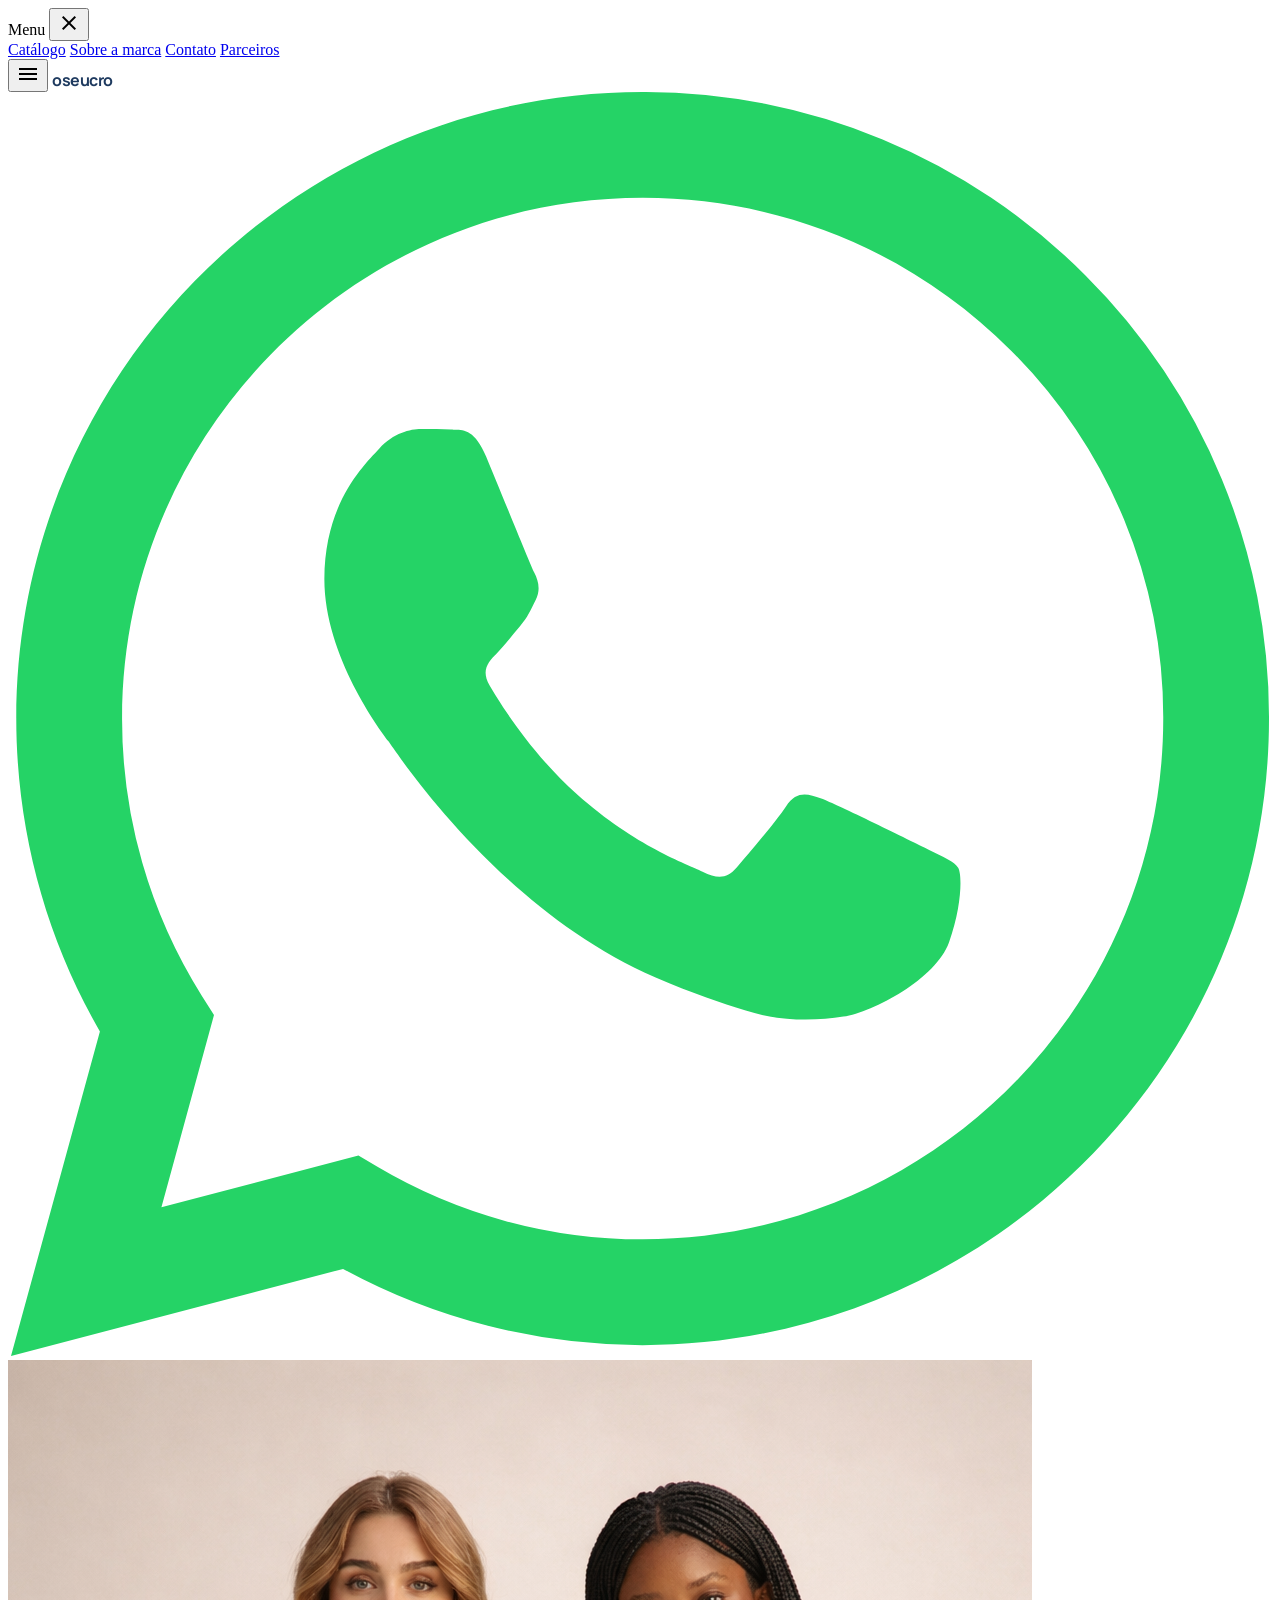
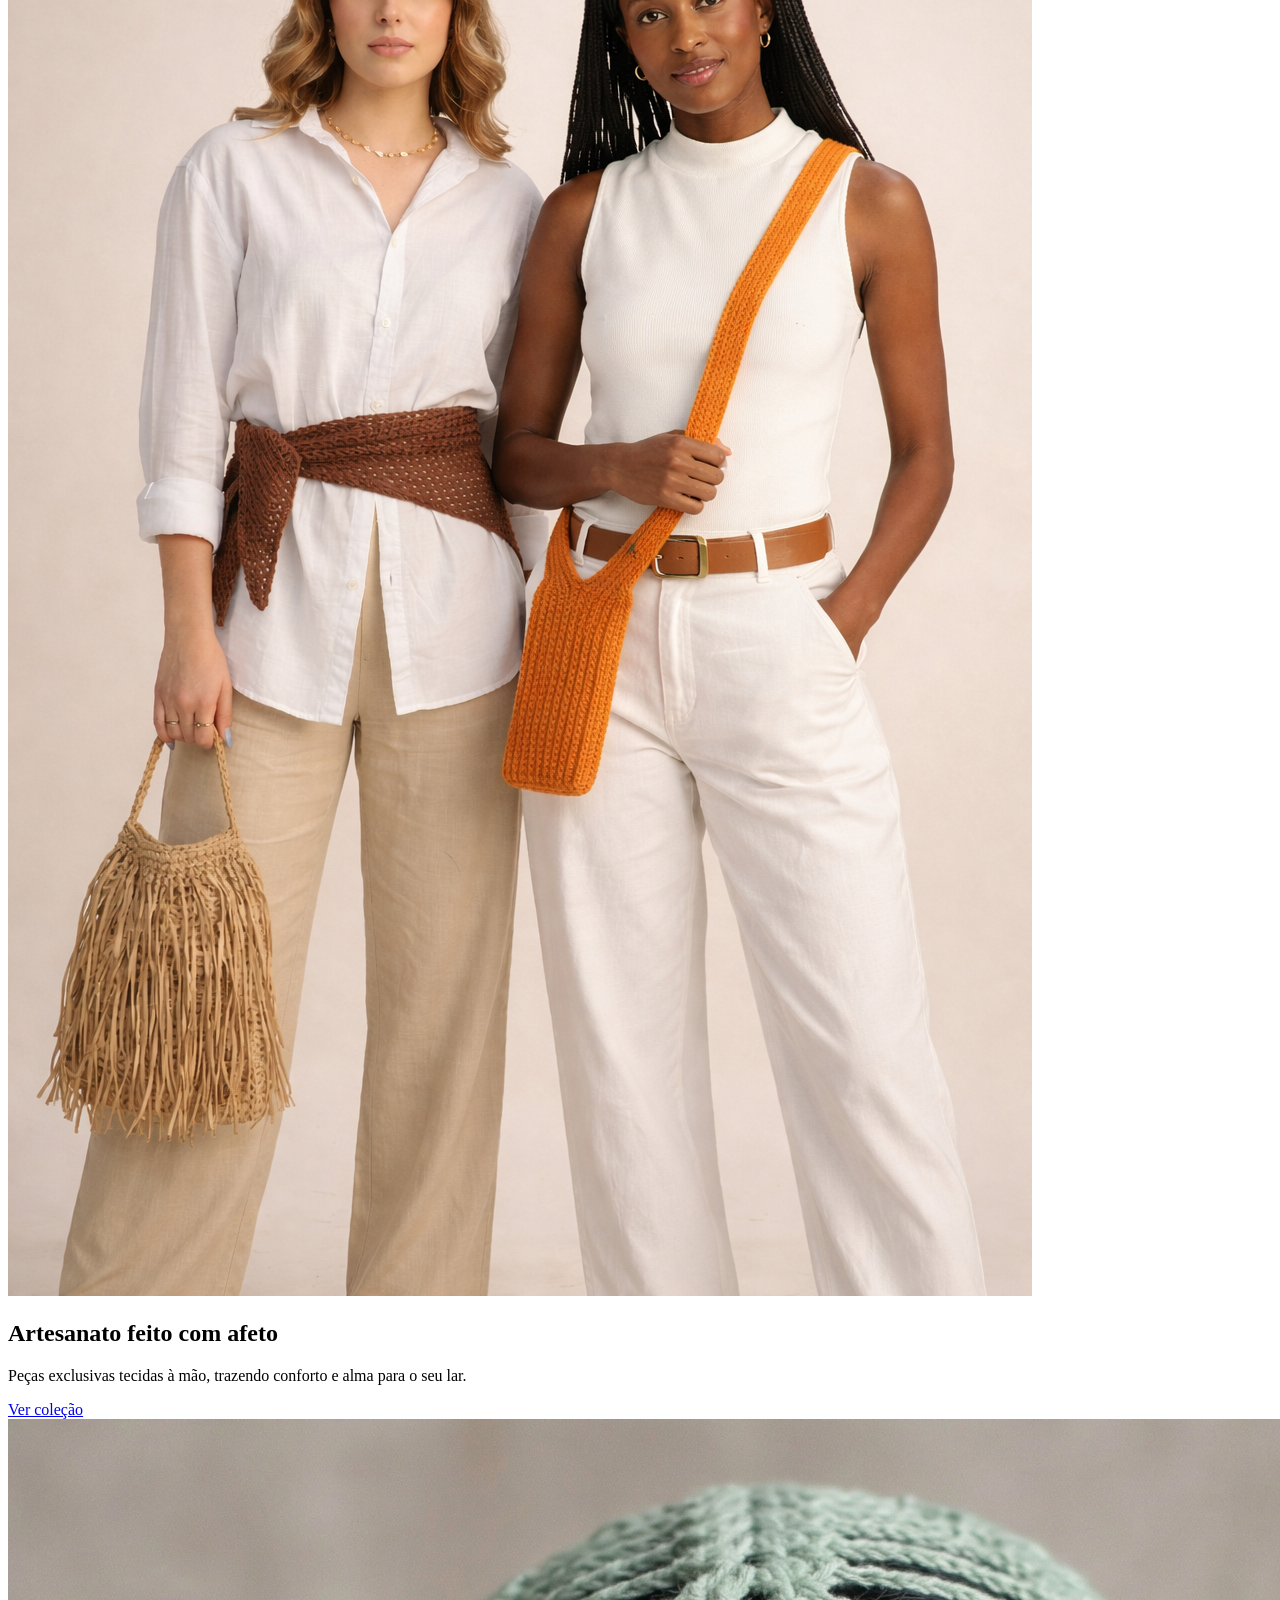
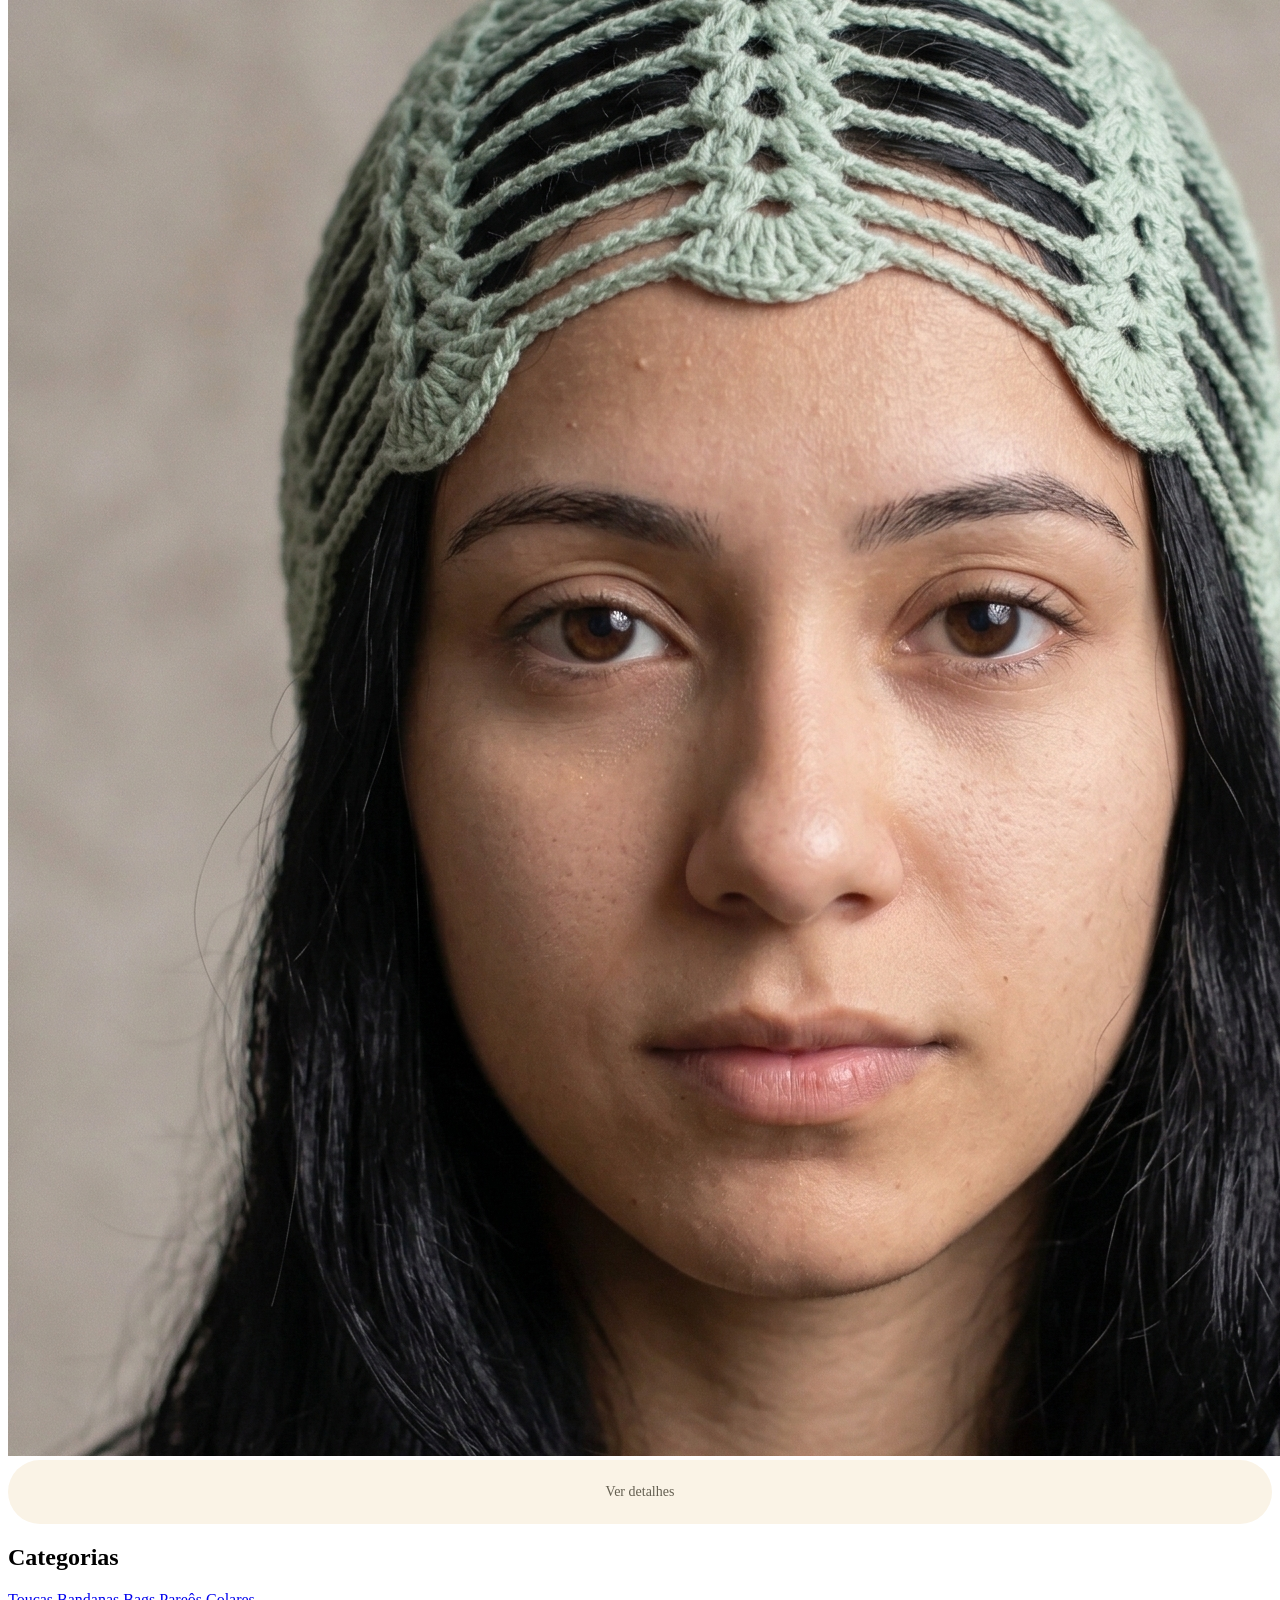
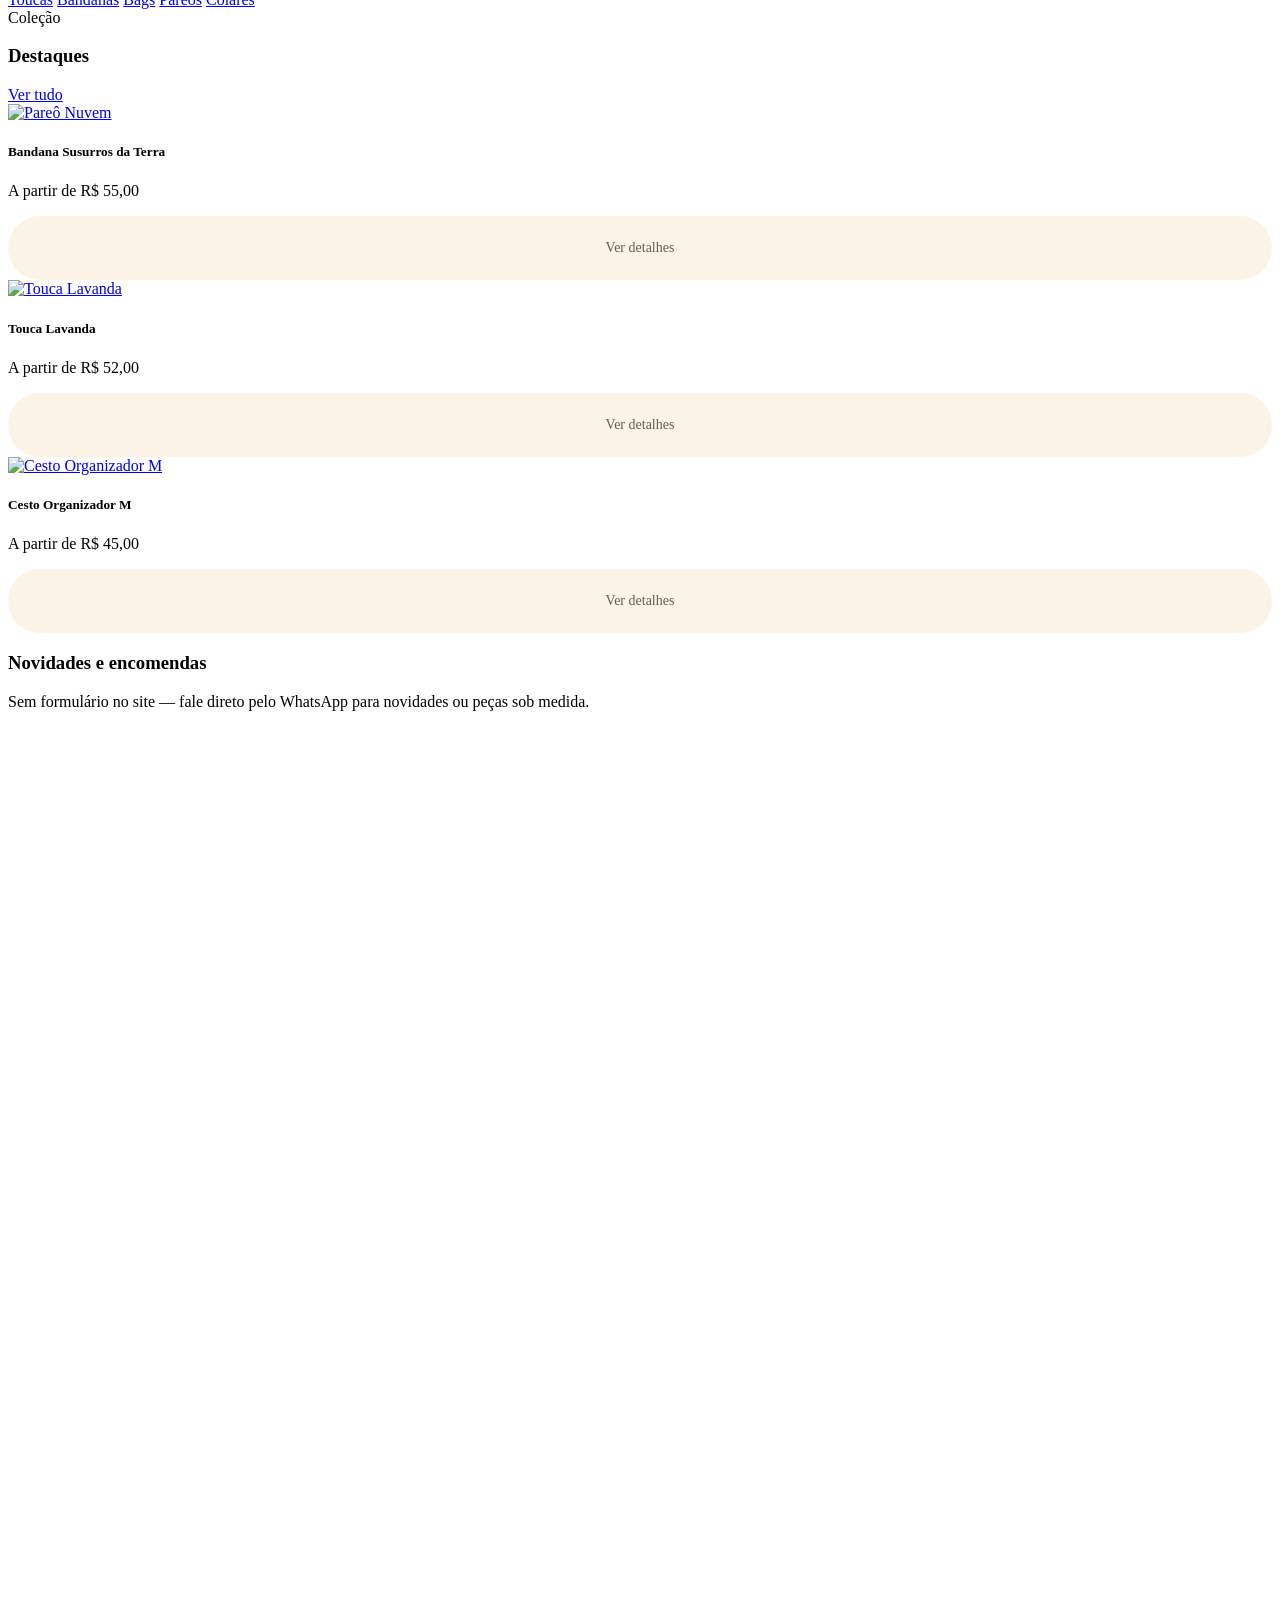
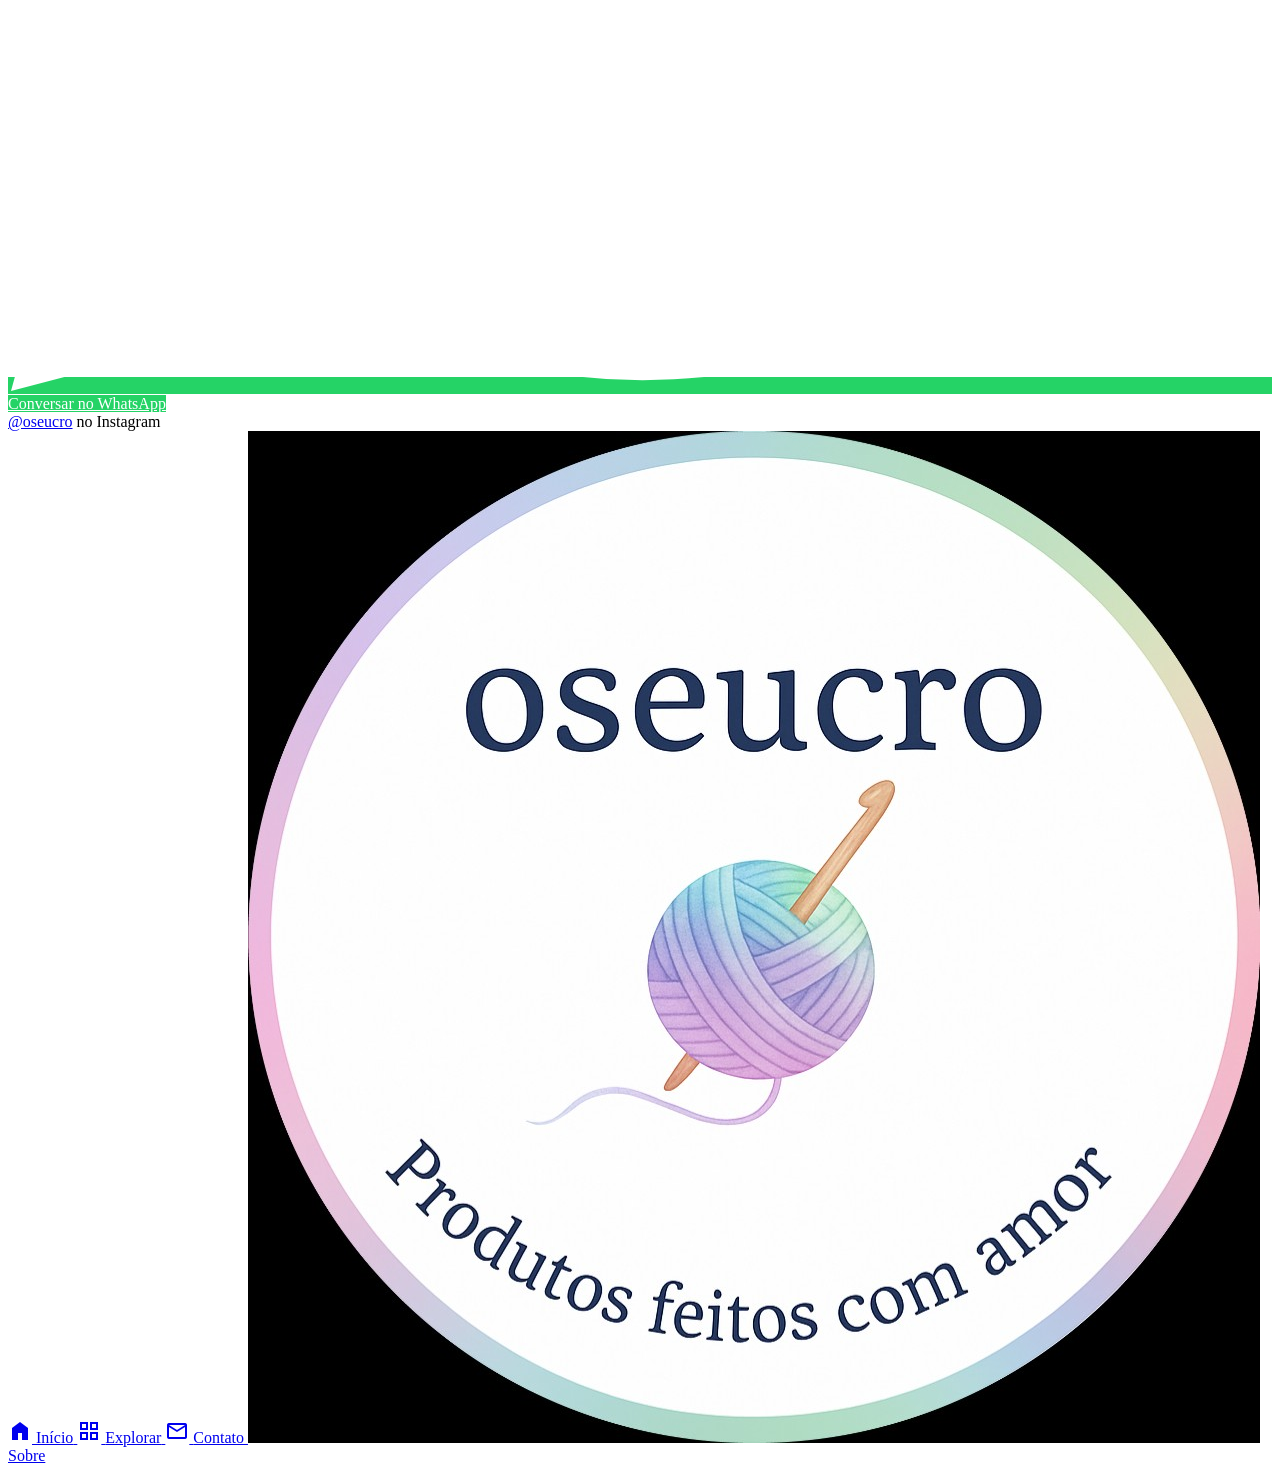
==== index.html @ 9d5439f6 "adicionando imagens ao catalogo" ====
<!DOCTYPE html>
<html class="light" lang="pt-br">
<head>
<meta charset="utf-8"/>
<meta content="width=device-width, initial-scale=1.0" name="viewport"/>
<meta name="description" content="oseucro — artesanato em crochê: toucas, bandanas, bags, pareôs e colares"/>
<link href="https://fonts.googleapis.com" rel="preconnect"/>
<link crossorigin="" href="https://fonts.gstatic.com" rel="preconnect"/>
<link href="https://fonts.googleapis.com/css2?family=Manrope:wght@400;500;700&amp;family=Newsreader:ital,opsz,wght@0,6..72,400;0,6..72,700;1,6..72,400&amp;display=swap" rel="stylesheet"/>
<link href="https://fonts.googleapis.com/css2?family=Material+Symbols+Outlined:wght,FILL@100..700,0..1&amp;display=swap" rel="stylesheet"/>
<link href="css/style.css" rel="stylesheet"/>
<script src="https://cdn.tailwindcss.com?plugins=forms,container-queries"></script>
<script id="tailwind-config">
      tailwind.config = {
        darkMode: "class",
        theme: {
          extend: {
            colors: {
              "primary": "#745090",
              "primary-container": "#e1b6ff",
              "on-primary-container": "#53306e",
              "secondary": "#386859",
              "on-surface-variant": "#645f51",
              "outline-variant": "#b9b1a2",
              "surface-container-low": "#faf3e6",
              "surface-container-high": "#efe7d8",
              "surface-container-highest": "#eae2d1",
              "on-primary": "#fff6fe",
              "background": "#fff8f0",
              "on-surface": "#363227"
            },
            fontFamily: {
              "headline": ["Newsreader"],
              "body": ["Manrope"],
              "label": ["Manrope"]
            },
            borderRadius: {"DEFAULT": "1rem", "lg": "2rem", "xl": "3rem", "full": "9999px"},
          },
        },
      }
    </script>
<style>
      .material-symbols-outlined { font-variation-settings: 'FILL' 0, 'wght' 400, 'GRAD' 0, 'opsz' 24; }
      .watercolor-blob { filter: blur(40px); opacity: 0.4; }
    </style>
<style> body { min-height: max(884px, 100dvh); } </style>
</head>
<body class="bg-background text-on-surface font-body selection:bg-primary-container selection:text-on-primary-container min-h-screen pb-32">
<!-- Menu lateral -->
<div id="nav-drawer-backdrop" class="fixed inset-0 z-[60] bg-black/40 opacity-0 pointer-events-none" aria-hidden="true" role="presentation"></div>
<aside id="nav-drawer-panel" class="fixed top-0 right-0 z-[70] h-full w-[min(100%,20rem)] bg-[#FDF6EC] shadow-2xl translate-x-full flex flex-col pt-[env(safe-area-inset-top,0px)]" aria-label="Menu de acesso rápido">
<div class="flex justify-between items-center px-5 py-4 border-b border-outline-variant/20">
<span class="font-serif italic text-[#B28ACF] text-xl">Menu</span>
<button type="button" id="nav-drawer-close" class="p-2 rounded-full hover:bg-black/5 text-on-surface" aria-label="Fechar menu">
<span class="material-symbols-outlined">close</span>
</button>
</div>
<nav class="flex flex-col p-4 gap-1 font-body text-lg" aria-label="Acesso rápido">
<a href="catalogo.html" class="py-3 px-4 rounded-xl hover:bg-primary-container/20 text-on-surface">Catálogo</a>
<a href="sobre.html" class="py-3 px-4 rounded-xl hover:bg-primary-container/20 text-on-surface">Sobre a marca</a>
<a href="contato.html" class="py-3 px-4 rounded-xl hover:bg-primary-container/20 text-on-surface">Contato</a>
<a href="parceiros.html" class="py-3 px-4 rounded-xl hover:bg-primary-container/20 text-on-surface">Parceiros</a>
</nav>
</aside>

<header class="fixed top-0 w-full z-50 bg-[#FDF6EC]/80 dark:bg-[#2B2F4A]/80 backdrop-blur-md shadow-sm">
<div class="relative flex items-center justify-center min-h-[3.5rem] px-6 py-3 w-full">
<button type="button" id="menu-drawer-btn" class="absolute left-6 top-1/2 -translate-y-1/2 flex items-center text-[#B28ACF] dark:text-[#E8A8C9] hover:opacity-80 p-1" aria-label="Abrir menu de acesso rápido" aria-expanded="false" aria-controls="nav-drawer-panel">
<span class="material-symbols-outlined text-3xl">menu</span>
</button>
<a href="index.html" class="brand-oseucro text-2xl">oseucro</a>
<a data-whatsapp-icon href="https://wa.me/5531984315417" class="absolute right-6 top-1/2 -translate-y-1/2 flex items-center justify-center hover:opacity-90 transition-opacity" aria-label="WhatsApp">
<svg class="w-8 h-8 shrink-0" viewBox="0 0 24 24" aria-hidden="true"><path fill="#25D366" d="M17.472 14.382c-.297-.149-1.758-.867-2.03-.967-.273-.099-.471-.148-.67.15-.197.297-.767.966-.94 1.164-.173.199-.347.223-.644.075-.297-.15-1.255-.463-2.39-1.475-.883-.788-1.48-1.761-1.653-2.059-.173-.297-.018-.458.13-.606.134-.133.298-.347.446-.52.149-.174.198-.298.298-.497.099-.198.05-.371-.025-.52-.075-.149-.669-1.612-.916-2.207-.242-.579-.487-.5-.669-.51-.173-.008-.371-.01-.57-.01-.198 0-.52.074-.792.372-.272.297-1.04 1.016-1.04 2.479 0 1.462 1.065 2.875 1.213 3.074.149.198 2.096 3.2 5.077 4.487.709.306 1.262.489 1.694.625.712.227 1.36.195 1.871.118.571-.085 1.758-.719 2.006-1.413.248-.694.248-1.289.173-1.413-.074-.124-.272-.198-.57-.347m-5.421 7.403h-.004a9.87 9.87 0 01-5.031-1.378l-.361-.214-3.741.982.998-3.648-.235-.374a9.86 9.86 0 01-1.51-5.26c.001-5.45 4.436-9.884 9.888-9.884 2.64 0 5.122 1.03 6.988 2.898a9.825 9.825 0 012.893 6.994c-.003 5.45-4.435 9.884-9.885 9.884m8.413-18.297A11.815 11.815 0 0012.05 0C5.495 0 .16 5.335.157 11.892c0 2.096.547 4.142 1.588 5.945L.057 24l6.305-1.654a11.882 11.882 0 005.683 1.448h.005c6.554 0 11.89-5.335 11.893-11.893a11.821 11.821 0 00-3.48-8.413Z"/></svg>
</a>
</div>
</header>

<main class="pt-20">
<section class="w-full mb-8 flex justify-center bg-surface-container-highest/50">
<img alt="Modelos com peças em crochê oseucro — banadana e bag" class="block w-full max-w-[min(100%,85vh)] h-auto max-h-[85vh] object-contain object-center mx-auto shadow-lg" src="assets/img/banner-02.png"/>
</section>

<section class="px-6 py-12 relative overflow-hidden">
<div class="absolute -top-10 -right-10 w-64 h-64 bg-primary-container/30 rounded-full watercolor-blob"></div>
<div class="relative z-10 grid grid-cols-1 md:grid-cols-12 gap-8 items-center">
<div class="md:col-span-7">
<h2 class="font-headline text-5xl md:text-7xl text-on-surface leading-tight tracking-tight mb-6">
Artesanato feito com <span class="italic text-primary">afeto</span>
</h2>
<p class="text-on-surface-variant text-lg max-w-md mb-8 leading-relaxed">
Peças exclusivas tecidas à mão, trazendo conforto e alma para o seu lar.
</p>
<a href="catalogo.html" class="inline-block bg-gradient-to-r from-primary to-primary-container text-on-primary-container px-8 py-4 rounded-full font-bold shadow-lg shadow-primary/20 hover:scale-105 transition-transform">
Ver coleção
</a>
</div>
<div class="md:col-span-5 relative flex justify-center flex-col items-center">
<div class="relative w-72 h-72 md:w-96 md:h-96 rounded-full overflow-hidden border-8 border-surface shadow-2xl z-10">
<img alt="Detalhe em crochê" class="w-full h-full object-cover" src="assets\img\touca-verde.png"/>
</div>
<a href="detalhes.html?id=touca-verde&amp;origem=index" class="mt-6 btn-destaque-catalogo text-sm font-bold px-6 py-3">Ver detalhes</a>
<div class="absolute inset-0 translate-x-4 translate-y-4 w-72 h-72 md:w-96 md:h-96 rounded-full bg-gradient-to-tr from-secondary-container to-primary-container/40 -z-10 blur-xl"></div>
</div>
</div>
</section>

<section class="px-6 py-6">
<h2 class="sr-only">Categorias</h2>
<div class="flex gap-3 overflow-x-auto pb-4 no-scrollbar">
<a href="catalogo.html?categoria=toucas" class="flex-shrink-0 px-6 py-3 rounded-full font-label text-sm whitespace-nowrap transition-colors bg-surface-container-low text-on-surface-variant hover:bg-primary hover:text-on-primary hover:shadow-sm active:bg-primary active:text-on-primary">Toucas</a>
<a href="catalogo.html?categoria=bandanas" class="flex-shrink-0 px-6 py-3 rounded-full font-label text-sm whitespace-nowrap transition-colors bg-surface-container-low text-on-surface-variant hover:bg-primary hover:text-on-primary hover:shadow-sm active:bg-primary active:text-on-primary">Bandanas</a>
<a href="catalogo.html?categoria=bags" class="flex-shrink-0 px-6 py-3 rounded-full font-label text-sm whitespace-nowrap transition-colors bg-surface-container-low text-on-surface-variant hover:bg-primary hover:text-on-primary hover:shadow-sm active:bg-primary active:text-on-primary">Bags</a>
<a href="catalogo.html?categoria=pareos" class="flex-shrink-0 px-6 py-3 rounded-full font-label text-sm whitespace-nowrap transition-colors bg-surface-container-low text-on-surface-variant hover:bg-primary hover:text-on-primary hover:shadow-sm active:bg-primary active:text-on-primary">Pareôs</a>
<a href="catalogo.html?categoria=colares" class="flex-shrink-0 px-6 py-3 rounded-full font-label text-sm whitespace-nowrap transition-colors bg-surface-container-low text-on-surface-variant hover:bg-primary hover:text-on-primary hover:shadow-sm active:bg-primary active:text-on-primary">Colares</a>
</div>
</section>

<section class="px-6 py-12">
<div class="flex justify-between items-end mb-10">
<div>
<span class="text-[#1e3a5f] font-bold tracking-widest uppercase text-xs">Coleção</span>
<h3 class="font-headline text-4xl text-on-surface mt-2">Destaques</h3>
</div>
<a class="text-[#1e3a5f] underline underline-offset-8 font-bold text-sm hover:opacity-80" href="catalogo.html">Ver tudo</a>
</div>
<div class="grid grid-cols-2 gap-6">
<div class="col-span-2 md:col-span-1 bg-surface-container-low rounded-lg p-6 relative group overflow-hidden">
<div class="absolute top-0 right-0 w-32 h-32 bg-secondary-container/20 rounded-full watercolor-blob -mr-10 -mt-10"></div>
<div class="relative z-10">
<a href="detalhes.html?id=banner-01&amp;origem=index" class="block rounded-full overflow-hidden w-48 h-48 mx-auto mb-6 shadow-xl group-hover:scale-105 transition-transform duration-500">
<img alt="Pareô Nuvem" class="w-full h-full object-cover" src="https://lh3.googleusercontent.com/aida-public/[base64]"/>
</a>
<h5 class="font-headline text-2xl text-center text-on-surface">Bandana Susurros da Terra</h5>
<p class="text-primary text-center font-bold mt-2">A partir de R$ 55,00</p>
<a href="detalhes.html?id=banner-01&amp;origem=index" class="mt-4 w-full justify-center btn-destaque-catalogo py-3 font-bold">Ver detalhes</a>
</div>
</div>
<div class="col-span-2 md:col-span-1 bg-surface-container-low rounded-lg p-6 relative group overflow-hidden">
<div class="absolute top-0 right-0 w-32 h-32 bg-secondary-container/20 rounded-full watercolor-blob -mr-10 -mt-10"></div>
<div class="relative z-10">
<a href="detalhes.html?id=touca-lavanda&amp;origem=index" class="block rounded-full overflow-hidden w-48 h-48 mx-auto mb-6 shadow-xl group-hover:scale-105 transition-transform duration-500">
<img alt="Touca Lavanda" class="w-full h-full object-cover" src="https://lh3.googleusercontent.com/aida-public/[base64]"/>
</a>
<h5 class="font-headline text-2xl text-center text-on-surface">Touca Lavanda</h5>
<p class="text-primary text-center font-bold mt-2">A partir de R$ 52,00</p>
<a href="detalhes.html?id=touca-lavanda&amp;origem=index" class="mt-4 w-full justify-center btn-destaque-catalogo py-3 font-bold">Ver detalhes</a>
</div>
</div>
<div class="col-span-2 md:col-span-1 bg-surface-container-low rounded-lg p-6 relative group overflow-hidden">
<div class="absolute top-0 right-0 w-32 h-32 bg-secondary-container/20 rounded-full watercolor-blob -mr-10 -mt-10"></div>
<div class="relative z-10">
<a href="detalhes.html?id=bag-cesto-m&amp;origem=index" class="block rounded-full overflow-hidden w-48 h-48 mx-auto mb-6 shadow-xl group-hover:scale-105 transition-transform duration-500">
<img alt="Cesto Organizador M" class="w-full h-full object-cover" src="https://lh3.googleusercontent.com/aida-public/[base64]"/>
</a>
<h5 class="font-headline text-2xl text-center text-on-surface">Cesto Organizador M</h5>
<p class="text-primary text-center font-bold mt-2">A partir de R$ 45,00</p>
<a href="detalhes.html?id=bag-cesto-m&amp;origem=index" class="mt-4 w-full justify-center btn-destaque-catalogo py-3 font-bold">Ver detalhes</a>
</div>
</div>
</div>
</section>

<section class="mx-6 my-12 bg-primary-container/20 rounded-xl p-8 text-center relative overflow-hidden">
<div class="absolute -bottom-10 -left-10 w-48 h-48 bg-secondary-container/30 rounded-full watercolor-blob"></div>
<h3 class="font-headline text-3xl text-on-primary-container mb-4">Novidades e encomendas</h3>
<p class="text-on-primary-container/80 mb-6 max-w-md mx-auto">Sem formulário no site — fale direto pelo WhatsApp para novidades ou peças sob medida.</p>
<a href="https://wa.me/5531984315417?text=Ol%C3%A1%21%20Gostaria%20de%20saber%20mais%20sobre%20o%20oseucro." class="btn-whatsapp-solid inline-flex items-center justify-center gap-2 rounded-full px-8 py-3 font-bold shadow-md">
<svg class="w-6 h-6 shrink-0" viewBox="0 0 24 24" aria-hidden="true"><path fill="currentColor" d="M17.472 14.382c-.297-.149-1.758-.867-2.03-.967-.273-.099-.471-.148-.67.15-.197.297-.767.966-.94 1.164-.173.199-.347.223-.644.075-.297-.15-1.255-.463-2.39-1.475-.883-.788-1.48-1.761-1.653-2.059-.173-.297-.018-.458.13-.606.134-.133.298-.347.446-.52.149-.174.198-.298.298-.497.099-.198.05-.371-.025-.52-.075-.149-.669-1.612-.916-2.207-.242-.579-.487-.5-.669-.51-.173-.008-.371-.01-.57-.01-.198 0-.52.074-.792.372-.272.297-1.04 1.016-1.04 2.479 0 1.462 1.065 2.875 1.213 3.074.149.198 2.096 3.2 5.077 4.487.709.306 1.262.489 1.694.625.712.227 1.36.195 1.871.118.571-.085 1.758-.719 2.006-1.413.248-.694.248-1.289.173-1.413-.074-.124-.272-.198-.57-.347m-5.421 7.403h-.004a9.87 9.87 0 01-5.031-1.378l-.361-.214-3.741.982.998-3.648-.235-.374a9.86 9.86 0 01-1.51-5.26c.001-5.45 4.436-9.884 9.888-9.884 2.64 0 5.122 1.03 6.988 2.898a9.825 9.825 0 012.893 6.994c-.003 5.45-4.435 9.884-9.885 9.884m8.413-18.297A11.815 11.815 0 0012.05 0C5.495 0 .16 5.335.157 11.892c0 2.096.547 4.142 1.588 5.945L.057 24l6.305-1.654a11.882 11.882 0 005.683 1.448h.005c6.554 0 11.89-5.335 11.893-11.893a11.821 11.821 0 00-3.48-8.413Z"/></svg>
Conversar no WhatsApp
</a>
</section>

<footer class="px-6 pb-8 text-center text-on-surface-variant text-sm">
<a href="https://instagram.com/oseucro" target="_blank" rel="noopener noreferrer" class="text-primary font-semibold hover:underline">@oseucro</a> no Instagram
</footer>
</main>

<nav class="fixed bottom-0 left-0 w-full z-50 flex justify-around items-center px-4 pb-6 pt-3 bg-[#FDF6EC]/90 dark:bg-[#2B2F4A]/90 backdrop-blur-lg rounded-t-[2.5rem] shadow-[0_-4px_20px_rgba(54,50,39,0.08)]">
<a class="flex flex-col items-center justify-center bg-[#B28ACF]/10 text-[#B28ACF] rounded-full px-5 py-2 transition-all" href="index.html">
<span class="material-symbols-outlined" style="font-variation-settings: 'FILL' 1;">home</span>
<span class="font-sans text-[10px] uppercase tracking-widest mt-1">Início</span>
</a>
<a class="flex flex-col items-center justify-center text-[#2B2F4A]/60 dark:text-[#FDF6EC]/60 hover:text-[#B28ACF] transition-all" href="catalogo.html">
<span class="material-symbols-outlined">grid_view</span>
<span class="font-sans text-[10px] uppercase tracking-widest mt-1">Explorar</span>
</a>
<a class="flex flex-col items-center justify-center text-[#2B2F4A]/60 dark:text-[#FDF6EC]/60 hover:text-[#B28ACF] transition-all" href="contato.html">
<span class="material-symbols-outlined">mail</span>
<span class="font-sans text-[10px] uppercase tracking-widest mt-1">Contato</span>
</a>
<a class="flex flex-col items-center justify-center text-[#2B2F4A]/60 dark:text-[#FDF6EC]/60 hover:text-[#B28ACF] transition-all" href="sobre.html" title="Sobre a marca">
<img src="assets/img/logo-oseucro.png" alt="Sobre a marca" class="w-9 h-9 rounded-full object-cover border border-outline-variant/20 shadow-sm"/>
<span class="font-sans text-[10px] uppercase tracking-widest mt-1">Sobre</span>
</a>
</nav>
<script src="js/script.js"></script>
</body>
</html>
---- css/style.css ----
/* Nome da marca — alinhado à tipografia da logo (sans, azul marinho) */
.brand-oseucro {
  font-family: "Manrope", ui-sans-serif, system-ui, sans-serif;
  font-weight: 700;
  color: #1e3a5f;
  letter-spacing: -0.03em;
  font-style: normal;
  text-decoration: none;
  text-transform: lowercase;
}
.brand-oseucro:hover {
  opacity: 0.85;
}

/* WhatsApp marca: verde #25D366; degradê com teal #128C7E */
.btn-whatsapp-solid {
  background-color: #25d366;
  color: #fff;
}
.btn-whatsapp-solid:hover {
  background-color: #20bd5a;
}
.btn-whatsapp-gradient {
  background: linear-gradient(90deg, #25d366 0%, #128c7e 100%);
  color: #fff;
}
.btn-whatsapp-gradient:hover {
  filter: brightness(1.05);
}

/* Drawer menu (index) */
#nav-drawer-backdrop {
  transition: opacity 0.2s ease;
}
#nav-drawer-panel {
  transition: transform 0.25s ease;
}
#nav-drawer-backdrop.is-open {
  opacity: 1 !important;
  pointer-events: auto !important;
}
#nav-drawer-panel.is-open {
  transform: translateX(0) !important;
}

/* Botões de destaque / COLEÇÃO — alinhado ao catálogo (pill lilás, texto branco no hover) */
.btn-destaque-catalogo {
  display: flex;
  align-items: center;
  justify-content: center;
  border-radius: 9999px;
  padding: 0.625rem 1.25rem;
  min-height: 2.75rem;
  font-size: 0.875rem;
  font-weight: 500;
  background-color: #faf3e6;
  color: #645f51;
  transition: background-color 0.2s ease, color 0.2s ease;
  text-decoration: none;
}
.btn-destaque-catalogo:hover {
  background-color: #745090;
  color: #fff6fe;
}

/* Carrossel (detalhes do produto) */
.oseucro-carousel {
  position: relative;
  touch-action: pan-y;
}
.oseucro-carousel__viewport {
  overflow: hidden;
  width: 100%;
  height: 100%;
}
.oseucro-carousel__track {
  display: flex;
  width: 100%;
  height: 100%;
  transform: translateX(0%);
  transition: transform 260ms ease;
}
.oseucro-carousel__slide {
  flex: 0 0 100%;
  width: 100%;
  height: 100%;
}
.oseucro-carousel__slide img {
  width: 100%;
  height: 100%;
  object-fit: cover;
  display: block;
}
.oseucro-carousel__btn {
  position: absolute;
  top: 50%;
  transform: translateY(-50%);
  width: 2.5rem;
  height: 2.5rem;
  border-radius: 9999px;
  background: rgba(255, 248, 240, 0.75);
  border: 1px solid rgba(185, 177, 162, 0.35);
  box-shadow: 0 10px 30px rgba(54, 50, 39, 0.14);
  color: #1e3a5f;
  display: inline-flex;
  align-items: center;
  justify-content: center;
  transition: opacity 0.15s ease, transform 0.15s ease;
}
.oseucro-carousel__btn:hover {
  opacity: 0.9;
}
.oseucro-carousel__btn:active {
  transform: translateY(-50%) scale(0.96);
}
.oseucro-carousel__btn[disabled] {
  opacity: 0.35;
  pointer-events: none;
}
.oseucro-carousel__btn--prev {
  left: 0.6rem;
}
.oseucro-carousel__btn--next {
  right: 0.6rem;
}
.oseucro-carousel__dots {
  position: absolute;
  left: 50%;
  bottom: 0.8rem;
  transform: translateX(-50%);
  display: flex;
  gap: 0.4rem;
  padding: 0.35rem 0.5rem;
  border-radius: 9999px;
  background: rgba(255, 248, 240, 0.6);
  border: 1px solid rgba(185, 177, 162, 0.25);
  backdrop-filter: blur(10px);
}
.oseucro-carousel__dot {
  width: 0.55rem;
  height: 0.55rem;
  border-radius: 9999px;
  background: rgba(30, 58, 95, 0.35);
  border: none;
  padding: 0;
}
.oseucro-carousel__dot.is-active {
  background: rgba(30, 58, 95, 0.9);
}
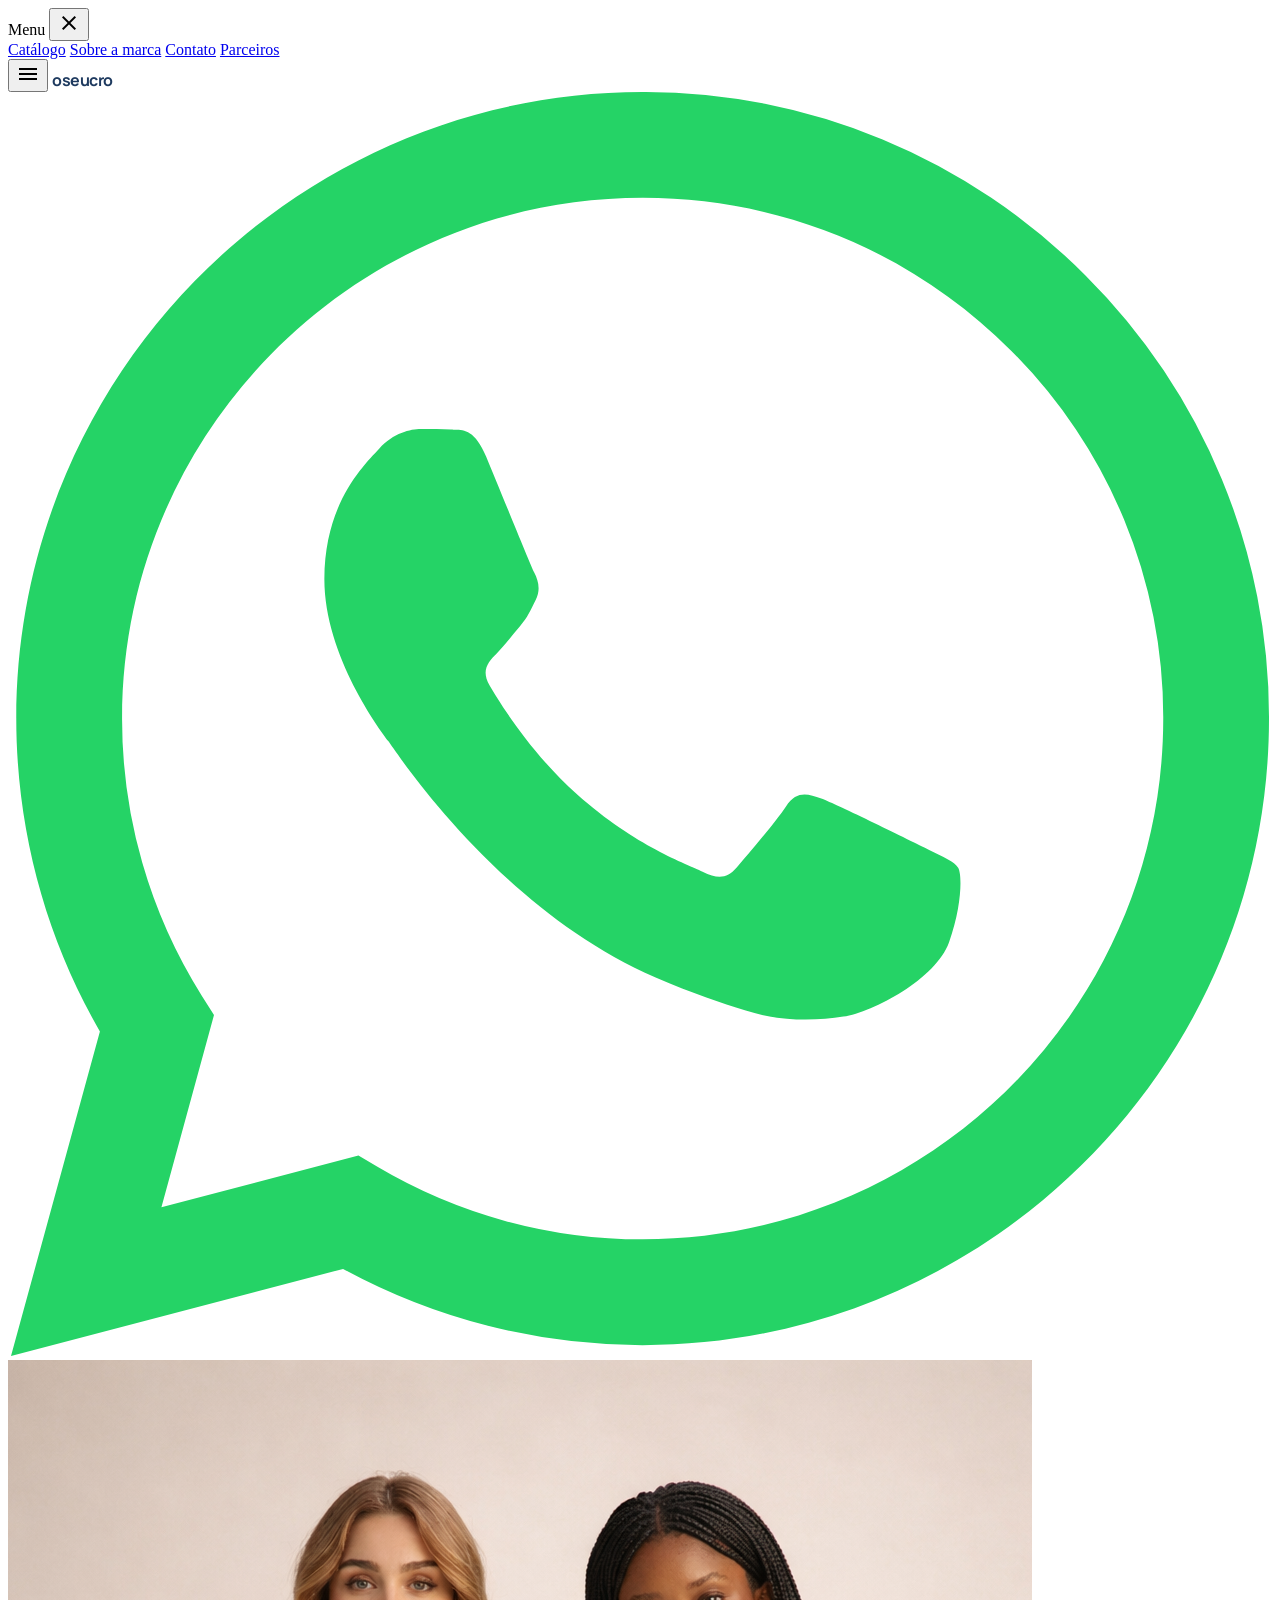
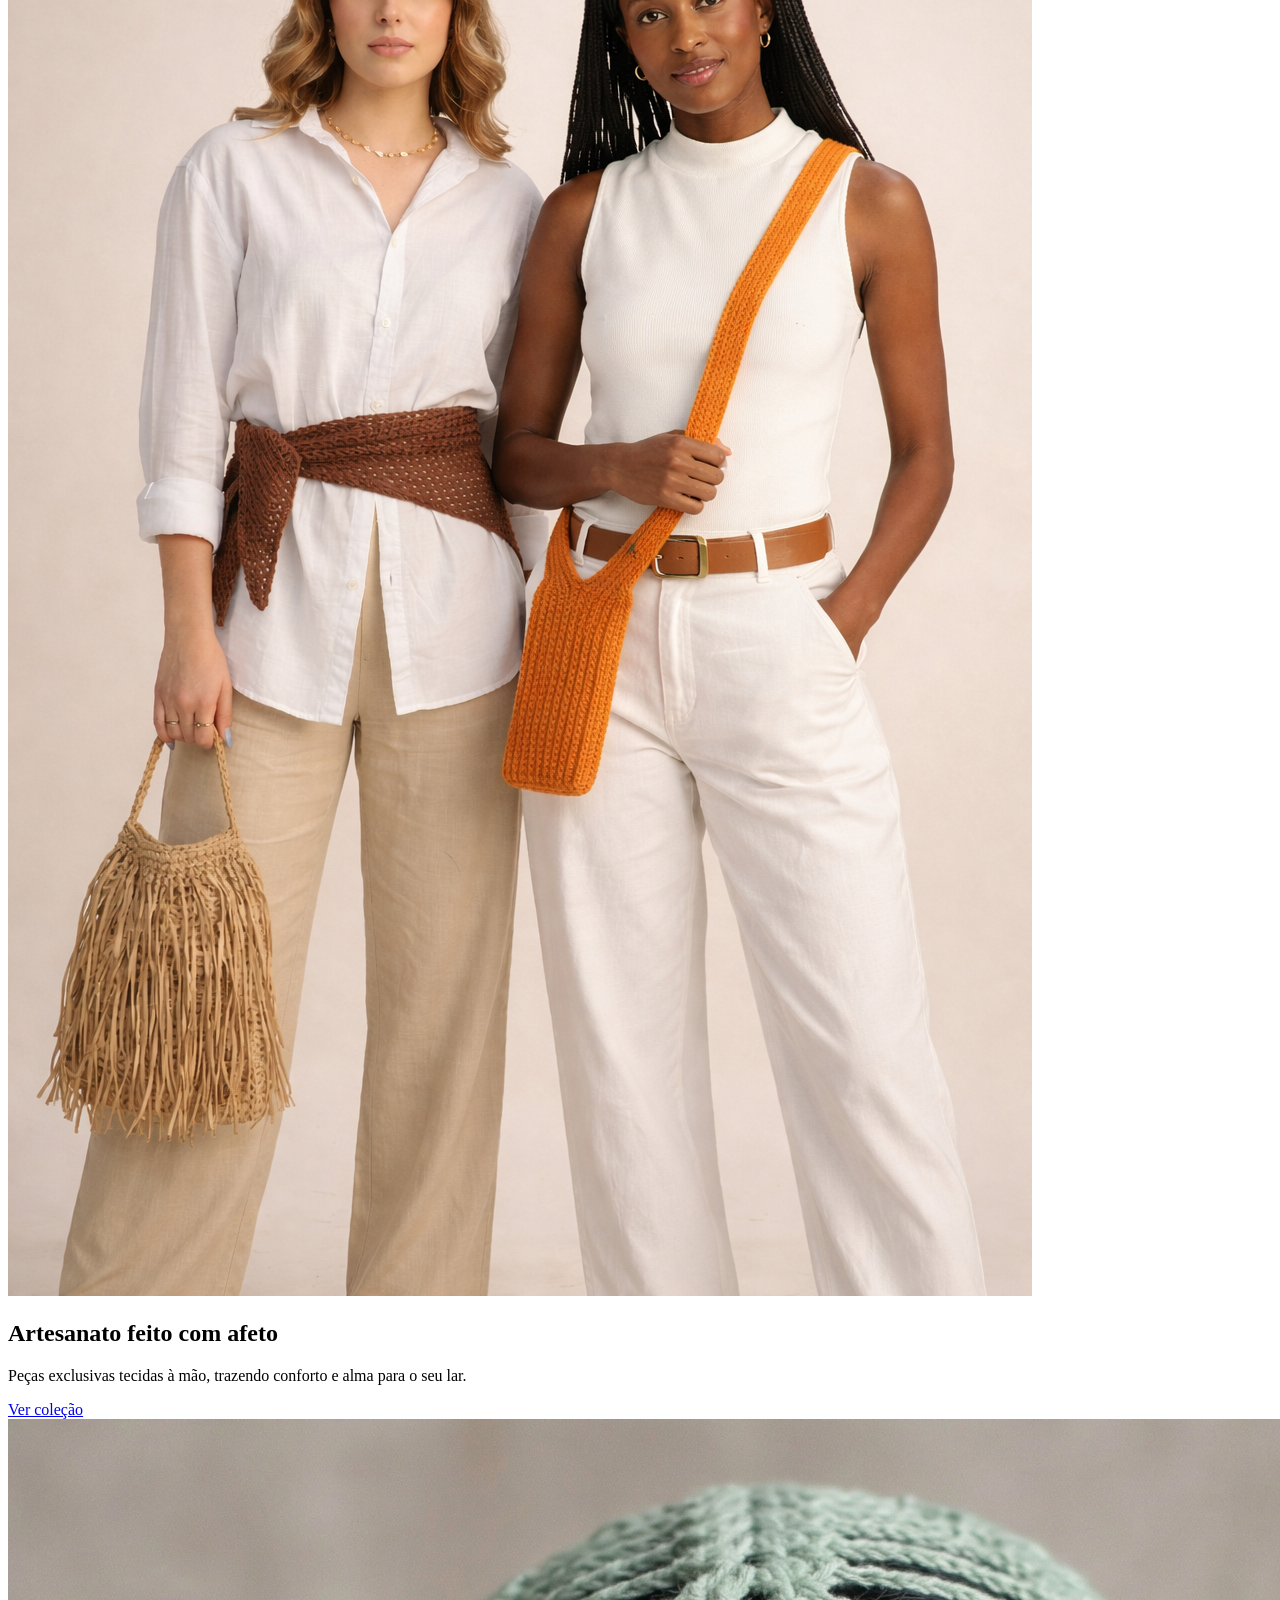
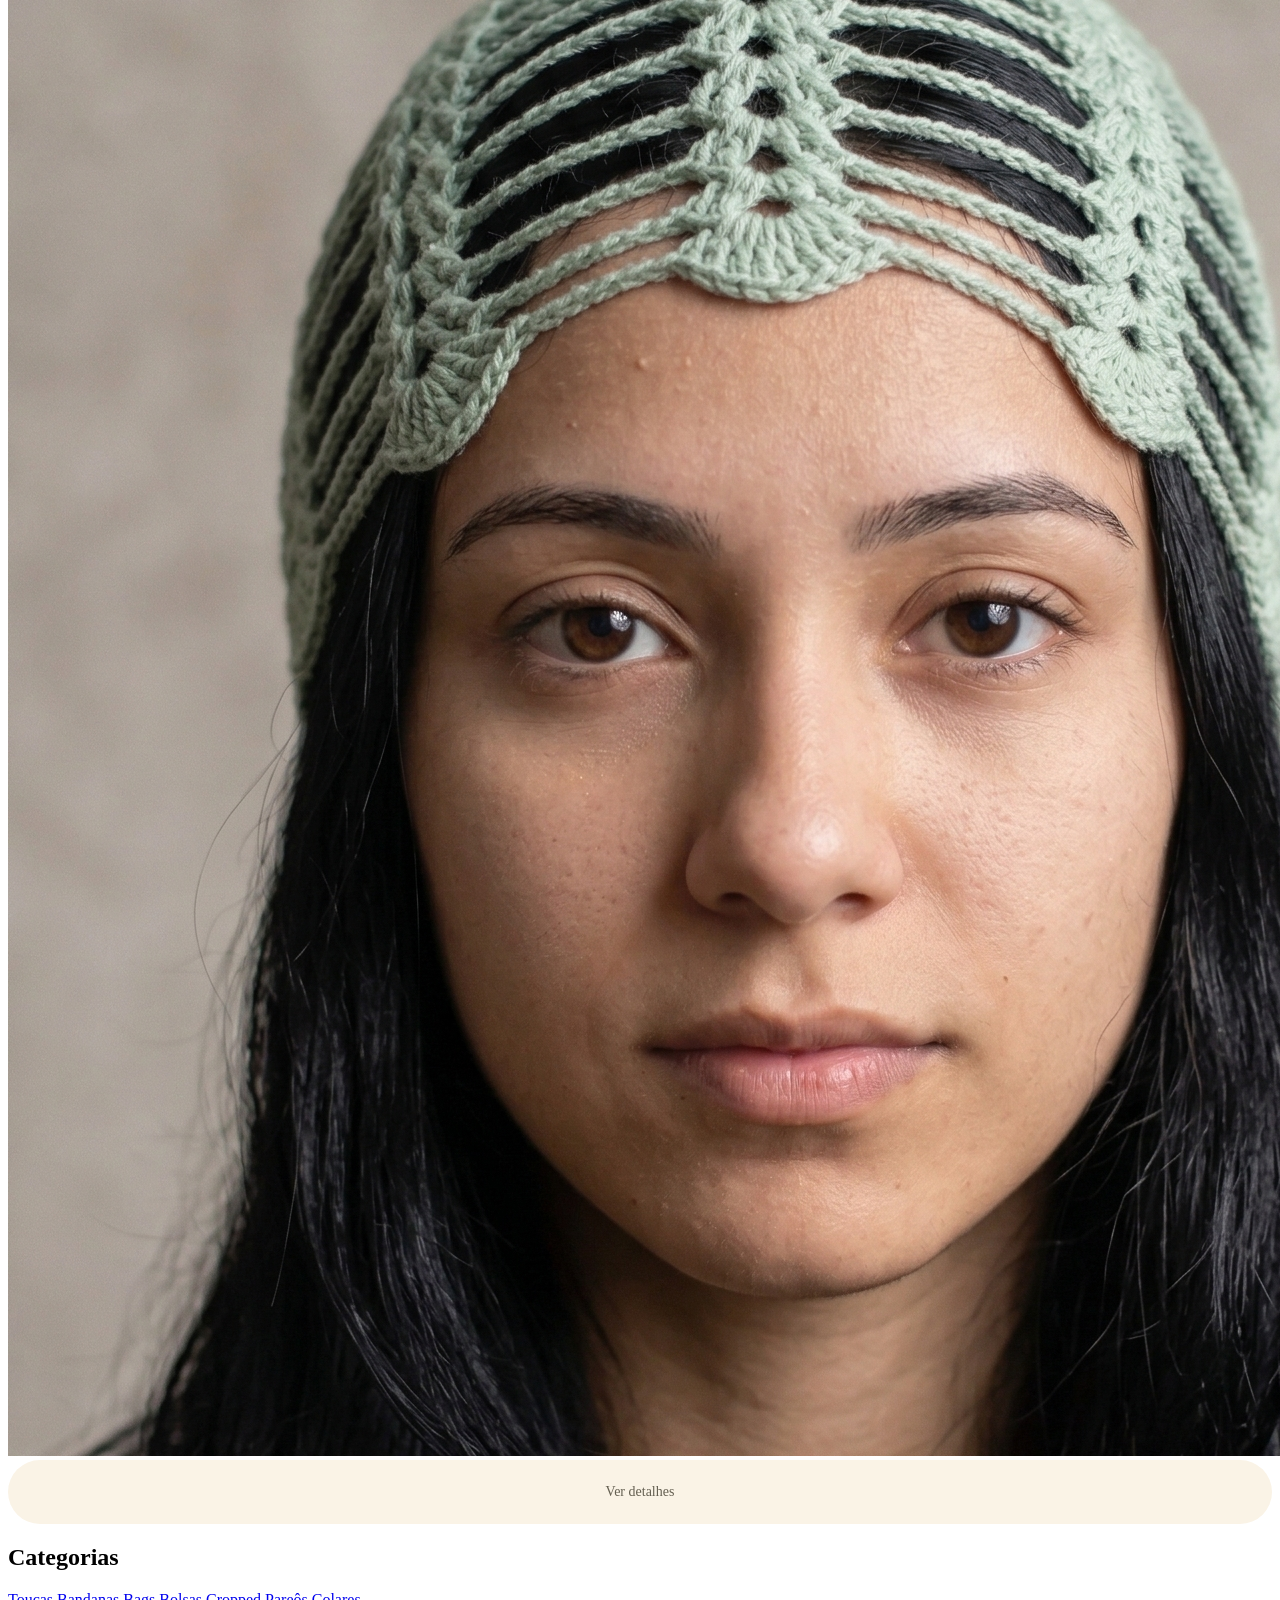
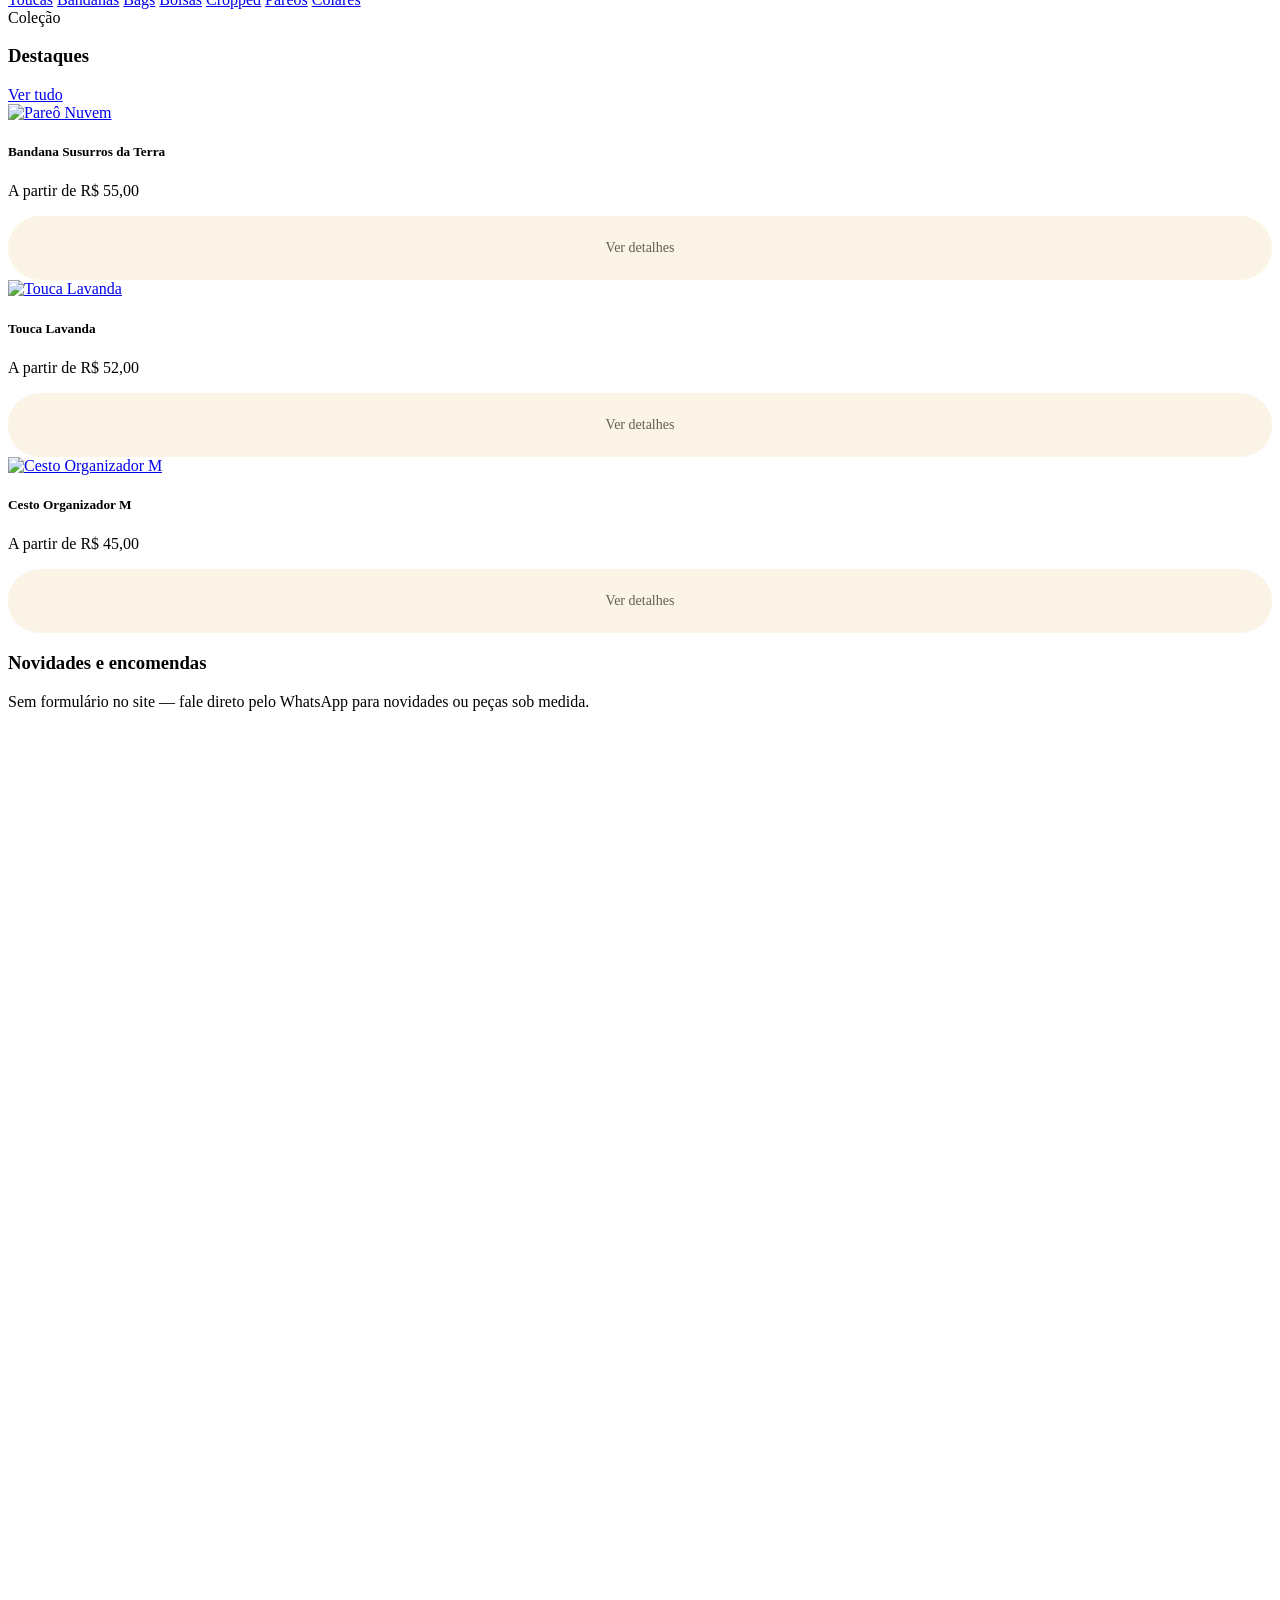
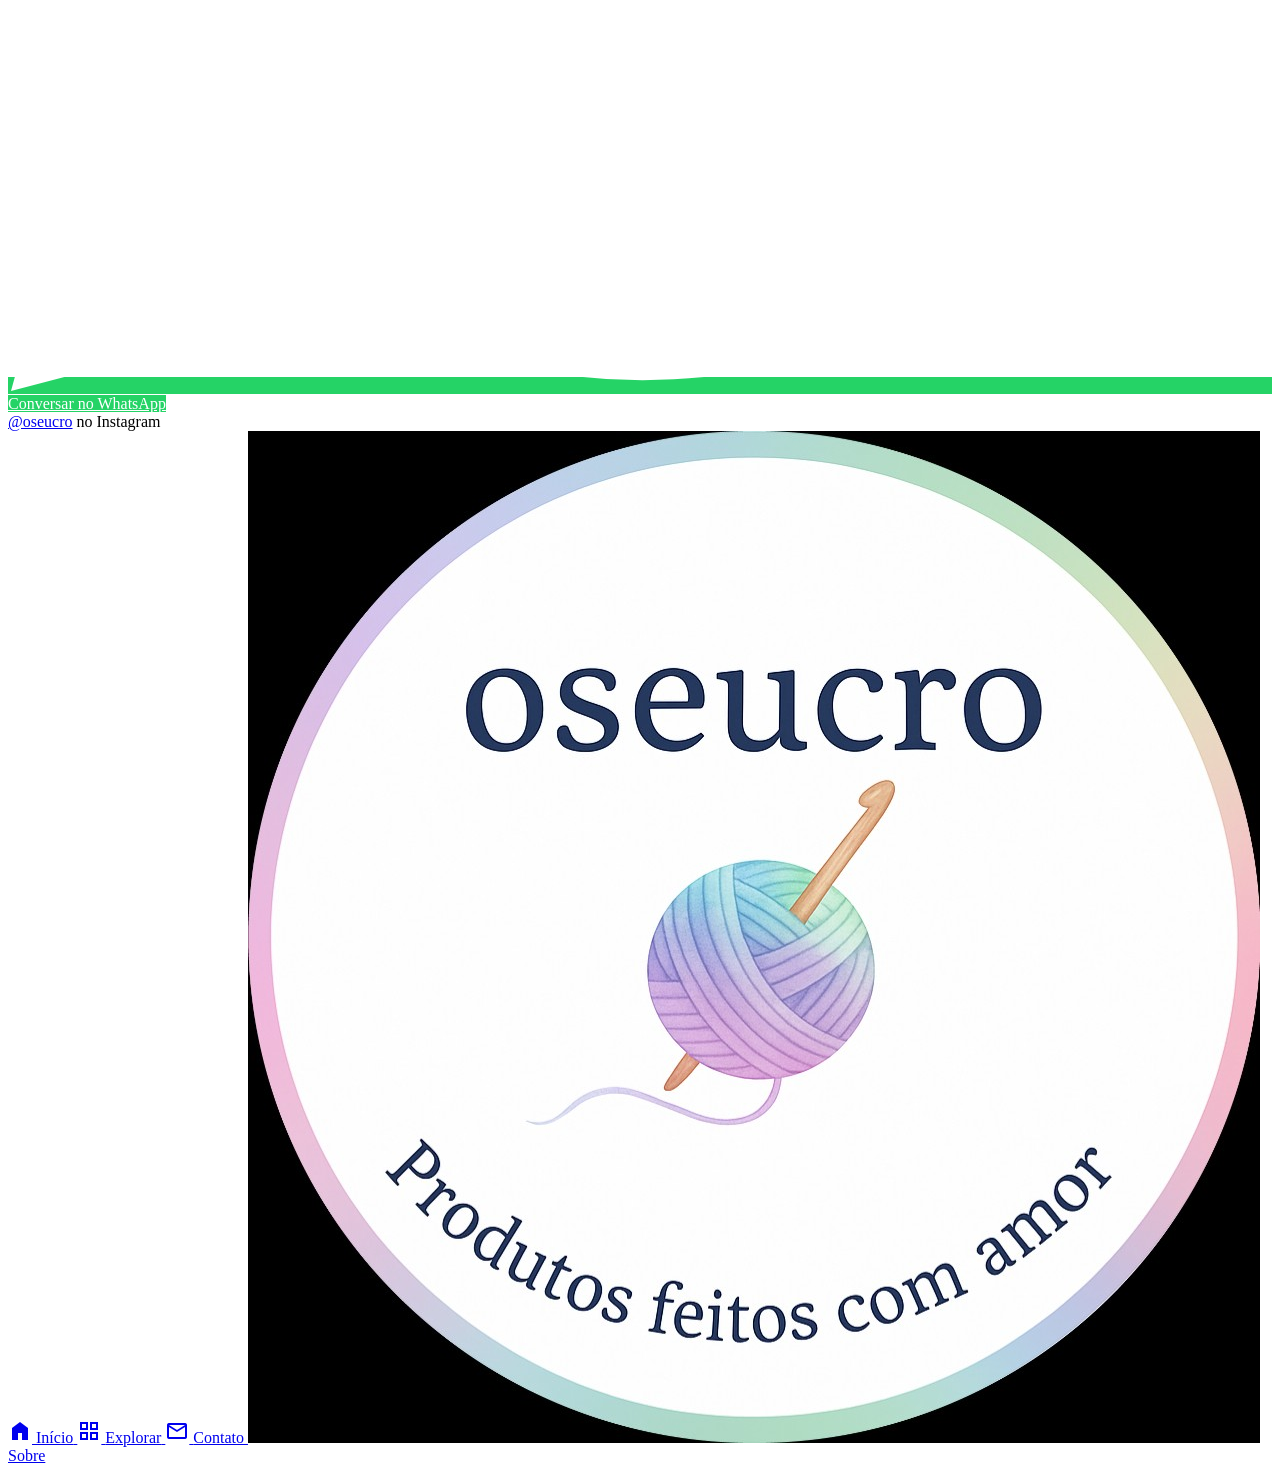
==== commit a2b85084: "Atualizando imagens" ====
--- a/index.html
+++ b/index.html
@@ -110,6 +110,8 @@
 <a href="catalogo.html?categoria=toucas" class="flex-shrink-0 px-6 py-3 rounded-full font-label text-sm whitespace-nowrap transition-colors bg-surface-container-low text-on-surface-variant hover:bg-primary hover:text-on-primary hover:shadow-sm active:bg-primary active:text-on-primary">Toucas</a>
 <a href="catalogo.html?categoria=bandanas" class="flex-shrink-0 px-6 py-3 rounded-full font-label text-sm whitespace-nowrap transition-colors bg-surface-container-low text-on-surface-variant hover:bg-primary hover:text-on-primary hover:shadow-sm active:bg-primary active:text-on-primary">Bandanas</a>
 <a href="catalogo.html?categoria=bags" class="flex-shrink-0 px-6 py-3 rounded-full font-label text-sm whitespace-nowrap transition-colors bg-surface-container-low text-on-surface-variant hover:bg-primary hover:text-on-primary hover:shadow-sm active:bg-primary active:text-on-primary">Bags</a>
+<a href="catalogo.html?categoria=bolsas" class="flex-shrink-0 px-6 py-3 rounded-full font-label text-sm whitespace-nowrap transition-colors bg-surface-container-low text-on-surface-variant hover:bg-primary hover:text-on-primary hover:shadow-sm active:bg-primary active:text-on-primary">Bolsas</a>
+<a href="catalogo.html?categoria=cropped" class="flex-shrink-0 px-6 py-3 rounded-full font-label text-sm whitespace-nowrap transition-colors bg-surface-container-low text-on-surface-variant hover:bg-primary hover:text-on-primary hover:shadow-sm active:bg-primary active:text-on-primary">Cropped</a>
 <a href="catalogo.html?categoria=pareos" class="flex-shrink-0 px-6 py-3 rounded-full font-label text-sm whitespace-nowrap transition-colors bg-surface-container-low text-on-surface-variant hover:bg-primary hover:text-on-primary hover:shadow-sm active:bg-primary active:text-on-primary">Pareôs</a>
 <a href="catalogo.html?categoria=colares" class="flex-shrink-0 px-6 py-3 rounded-full font-label text-sm whitespace-nowrap transition-colors bg-surface-container-low text-on-surface-variant hover:bg-primary hover:text-on-primary hover:shadow-sm active:bg-primary active:text-on-primary">Colares</a>
 </div>
--- a/css/style.css
+++ b/css/style.css
@@ -88,7 +88,8 @@
 .oseucro-carousel__slide img {
   width: 100%;
   height: 100%;
-  object-fit: cover;
+  object-fit: contain;
+  object-position: center;
   display: block;
 }
 .oseucro-carousel__btn {
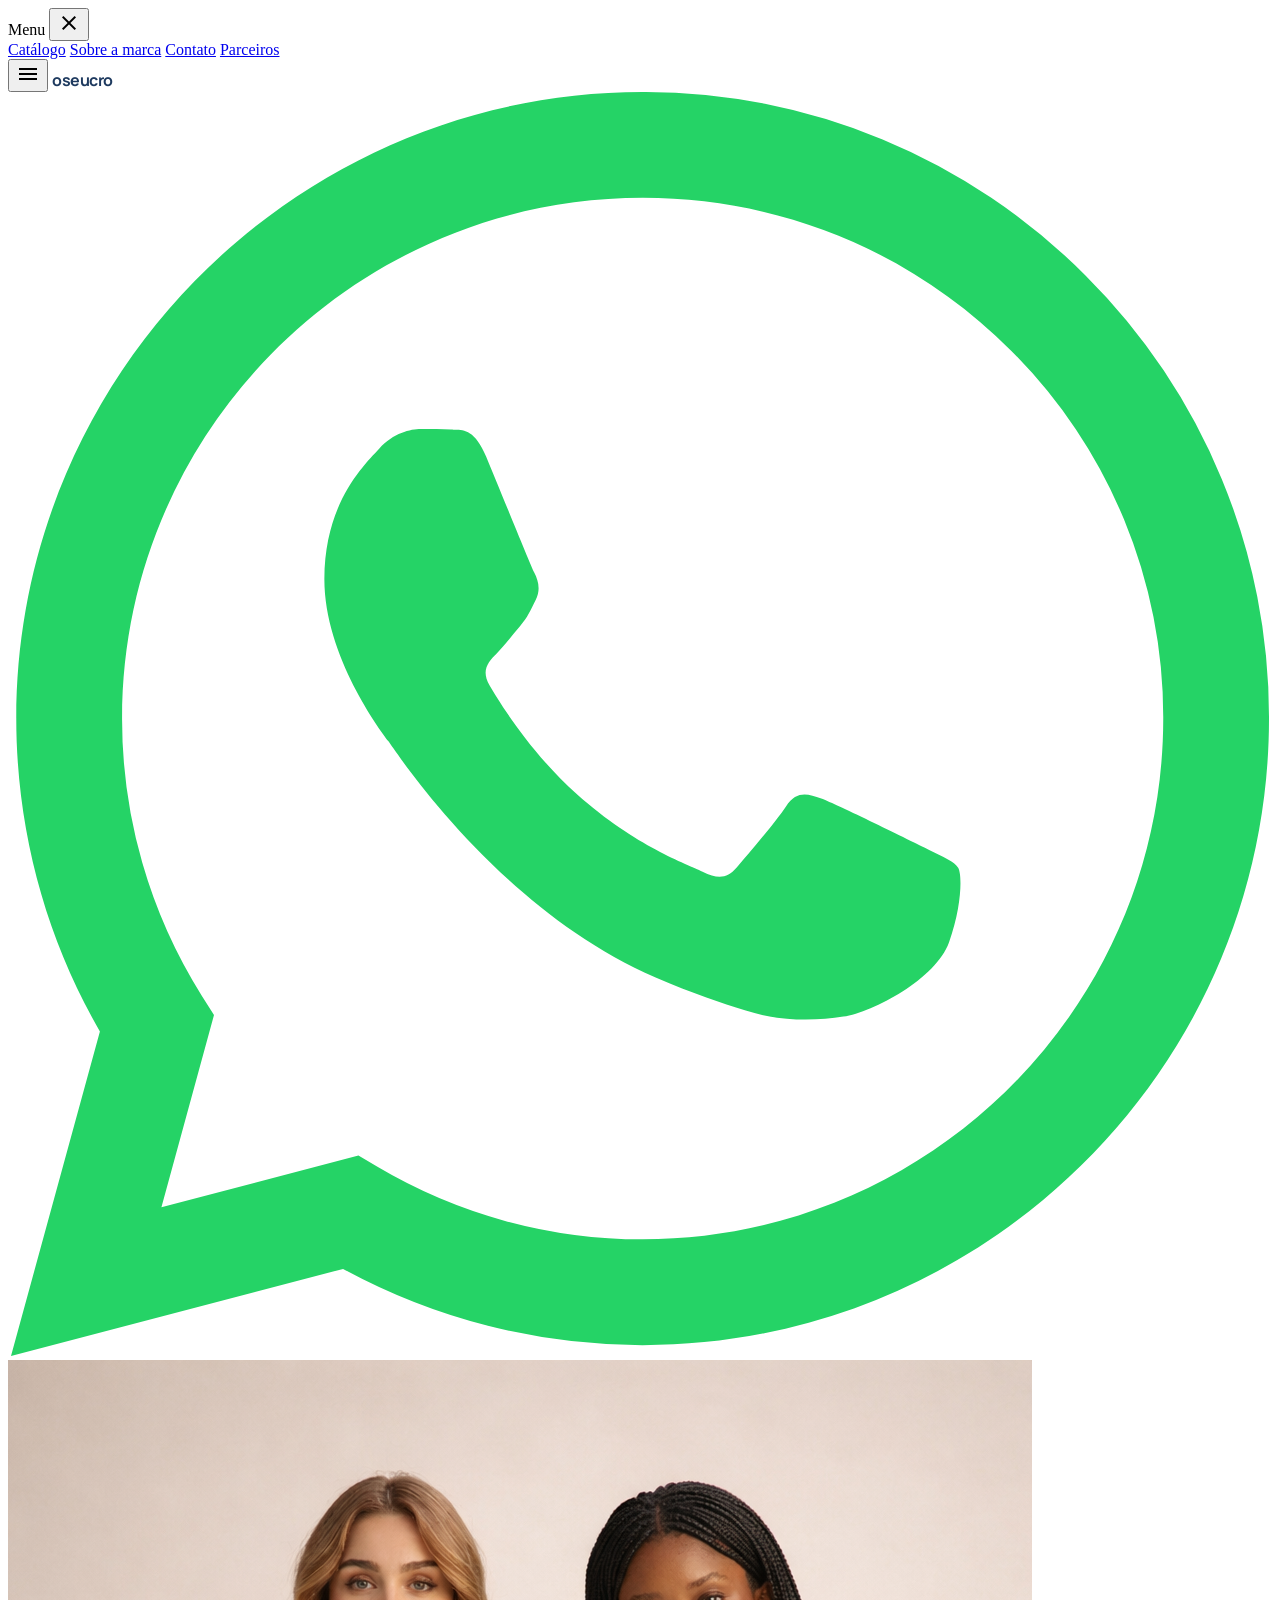
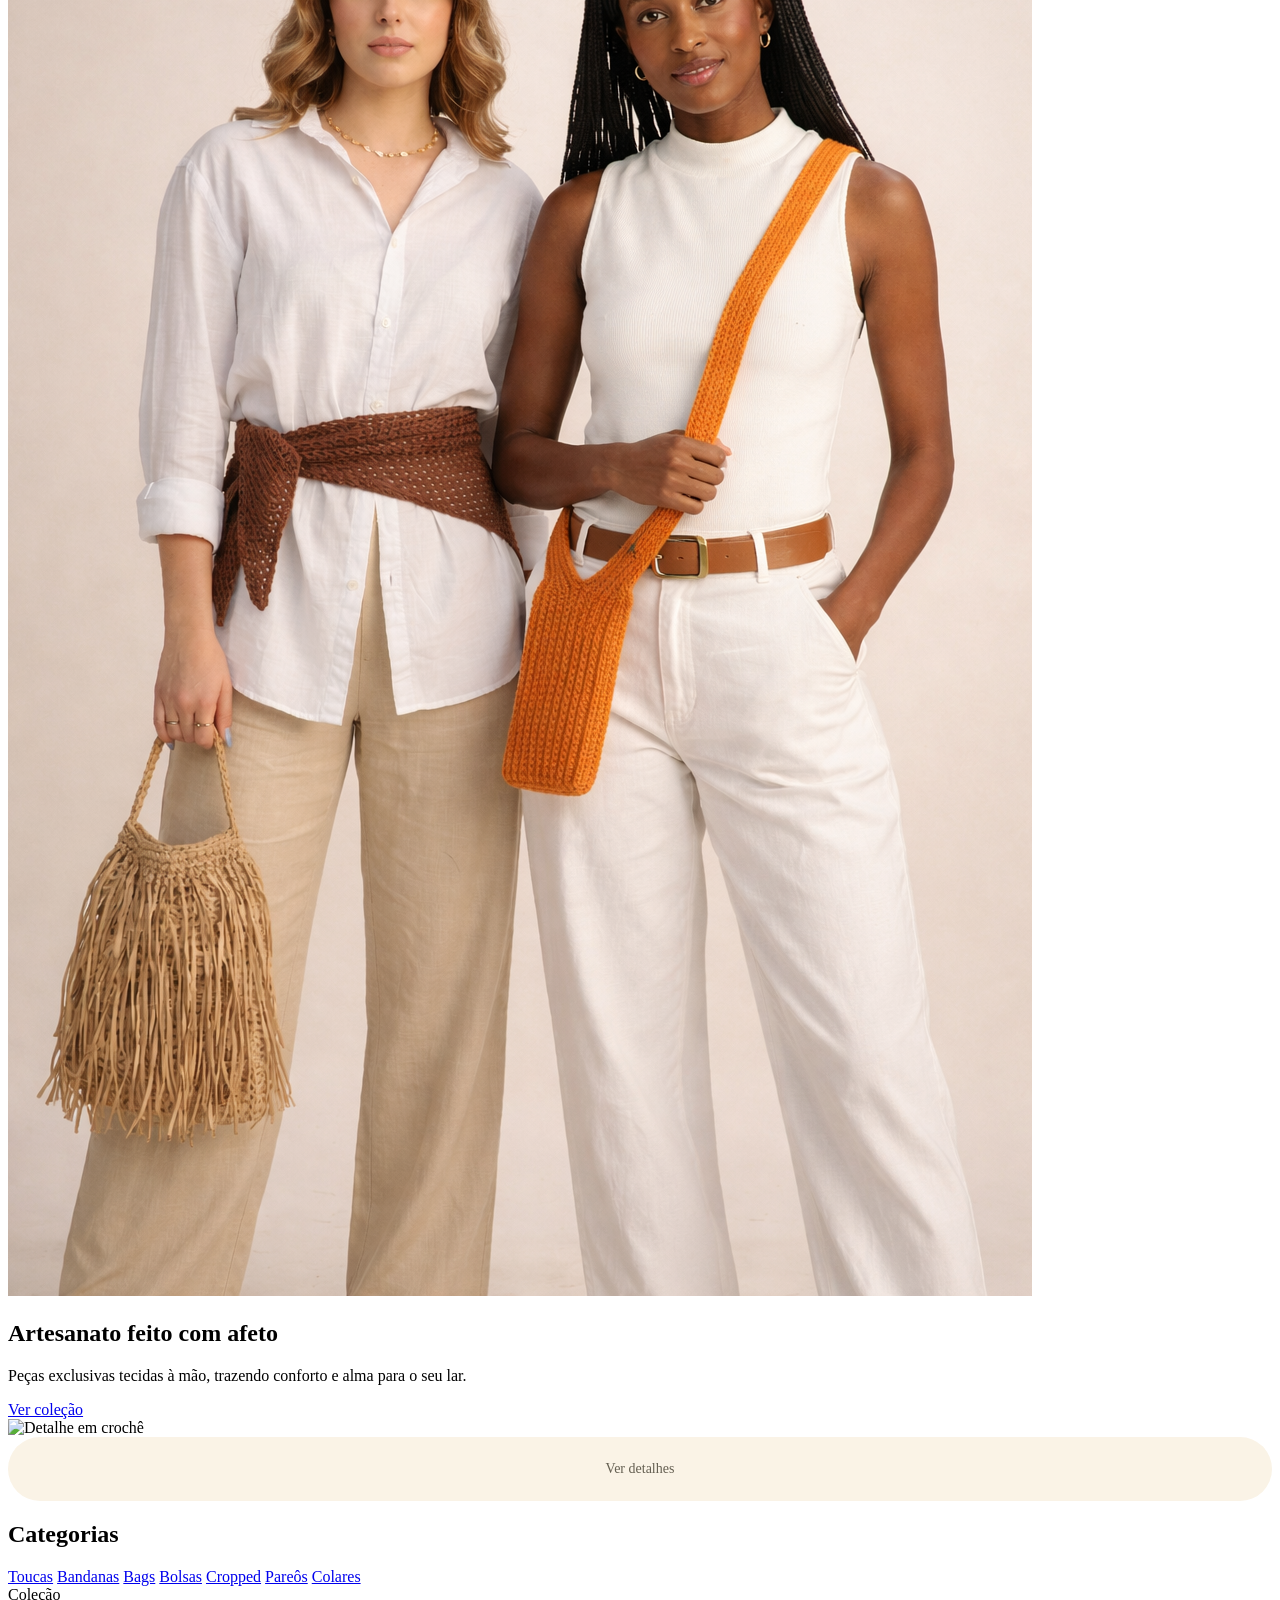
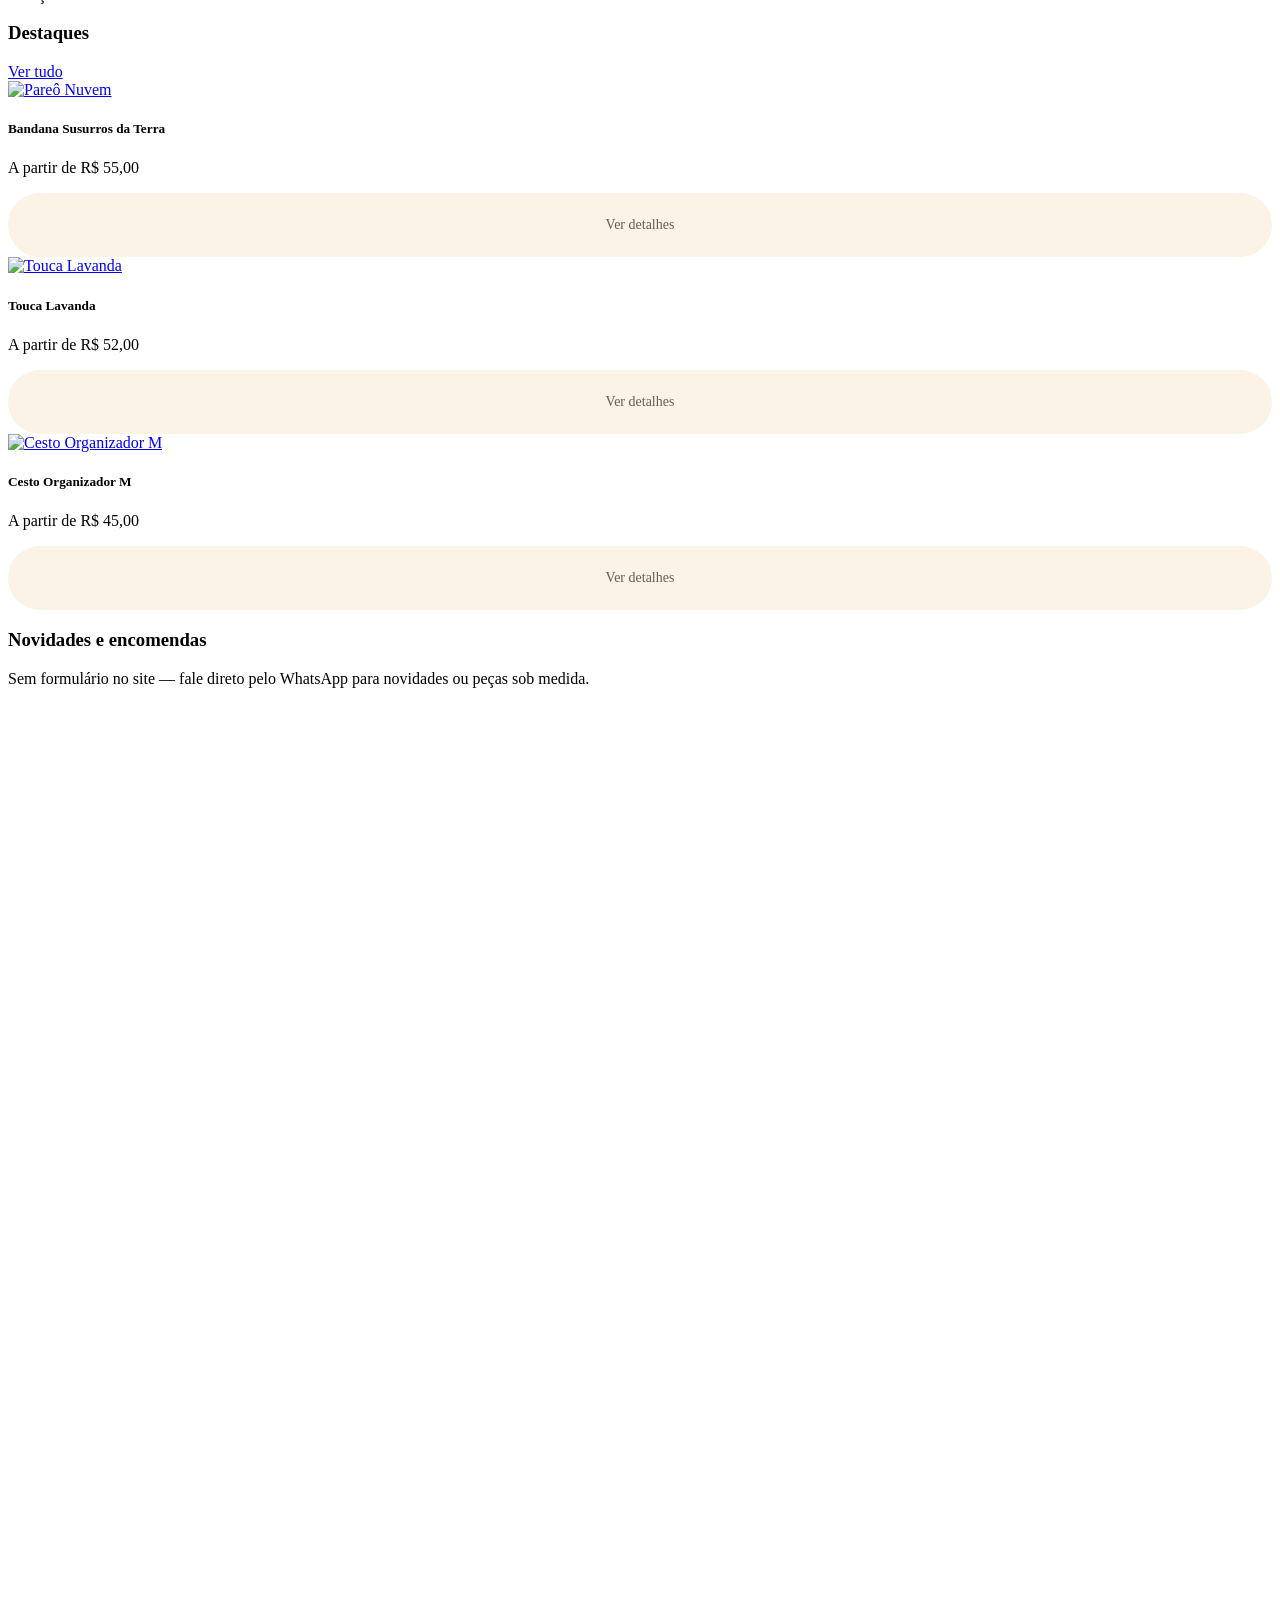
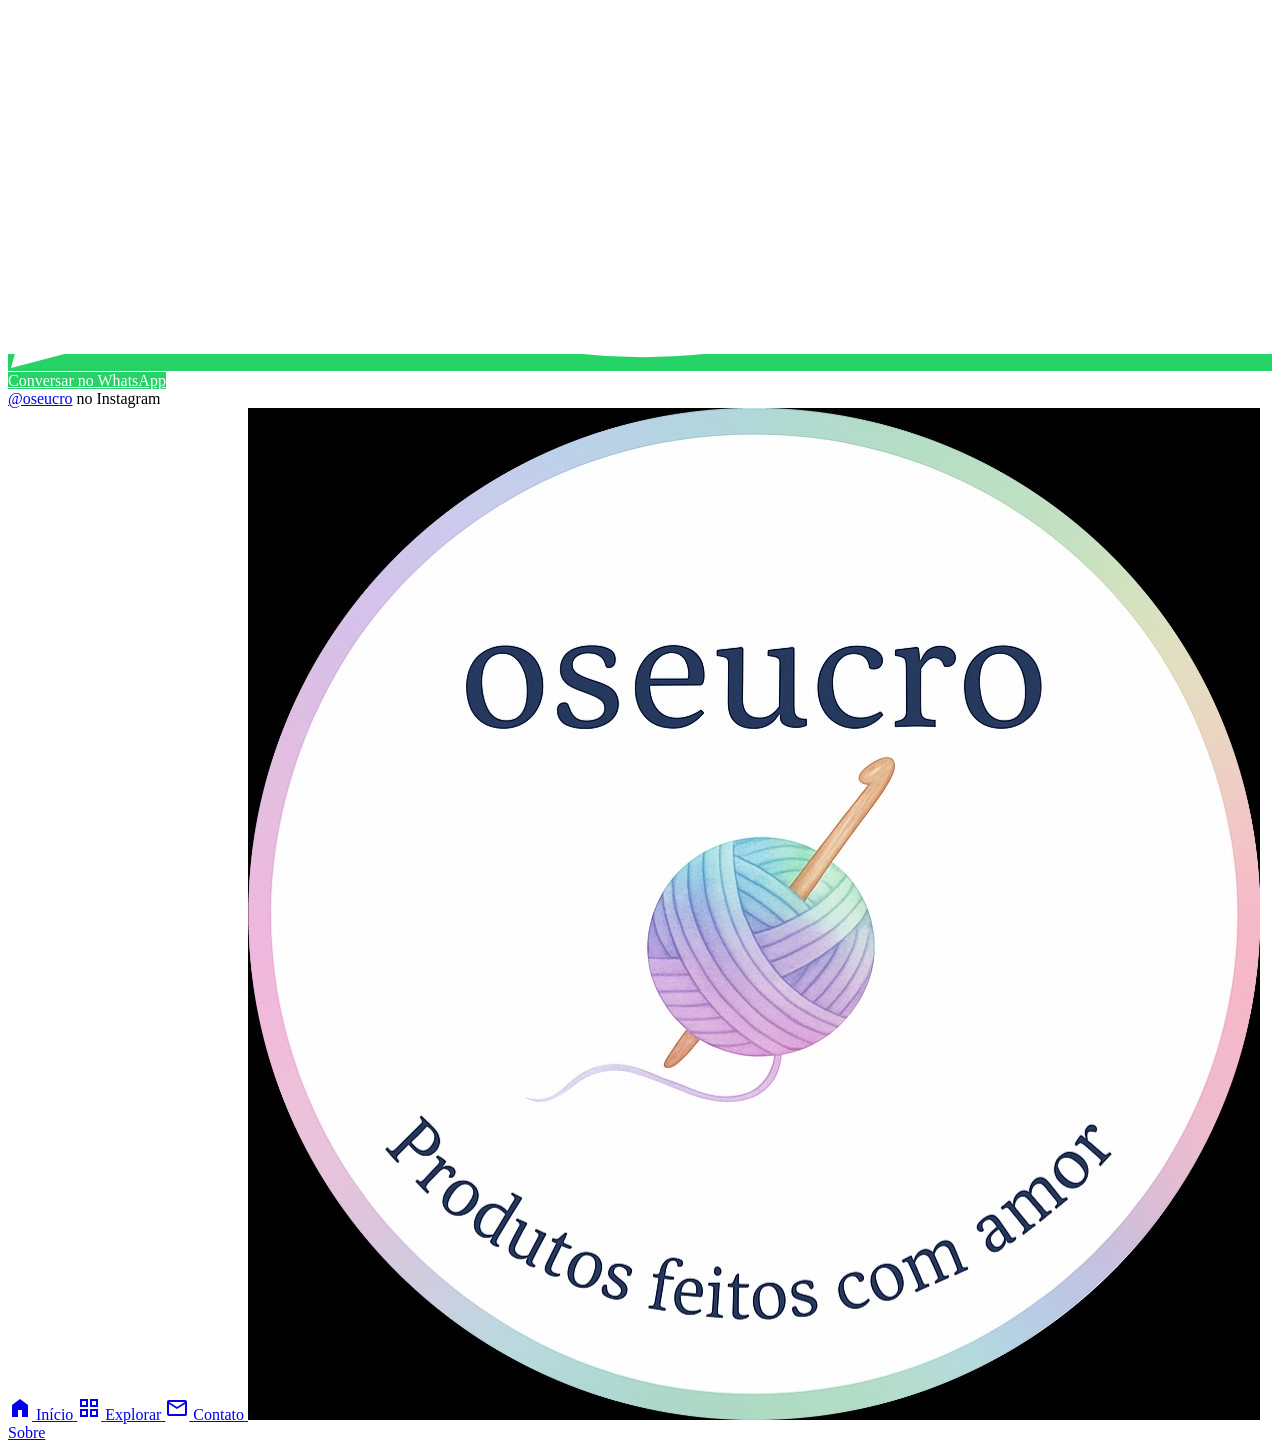
==== commit ded12889: "Atualizando catálogo" ====
--- a/index.html
+++ b/index.html
@@ -96,9 +96,9 @@
 </div>
 <div class="md:col-span-5 relative flex justify-center flex-col items-center">
 <div class="relative w-72 h-72 md:w-96 md:h-96 rounded-full overflow-hidden border-8 border-surface shadow-2xl z-10">
-<img alt="Detalhe em crochê" class="w-full h-full object-cover" src="assets\img\touca-verde.png"/>
-</div>
-<a href="detalhes.html?id=touca-verde&amp;origem=index" class="mt-6 btn-destaque-catalogo text-sm font-bold px-6 py-3">Ver detalhes</a>
+<img alt="Detalhe em crochê" class="w-full h-full object-cover" src="assets\img\colar01.png"/>
+</div>
+<a href="detalhes.html?id=colar01&amp;origem=index" class="mt-6 btn-destaque-catalogo text-sm font-bold px-6 py-3">Ver detalhes</a>
 <div class="absolute inset-0 translate-x-4 translate-y-4 w-72 h-72 md:w-96 md:h-96 rounded-full bg-gradient-to-tr from-secondary-container to-primary-container/40 -z-10 blur-xl"></div>
 </div>
 </div>
--- a/css/style.css
+++ b/css/style.css
@@ -88,7 +88,7 @@
 .oseucro-carousel__slide img {
   width: 100%;
   height: 100%;
-  object-fit: contain;
+  object-fit: cover;
   object-position: center;
   display: block;
 }
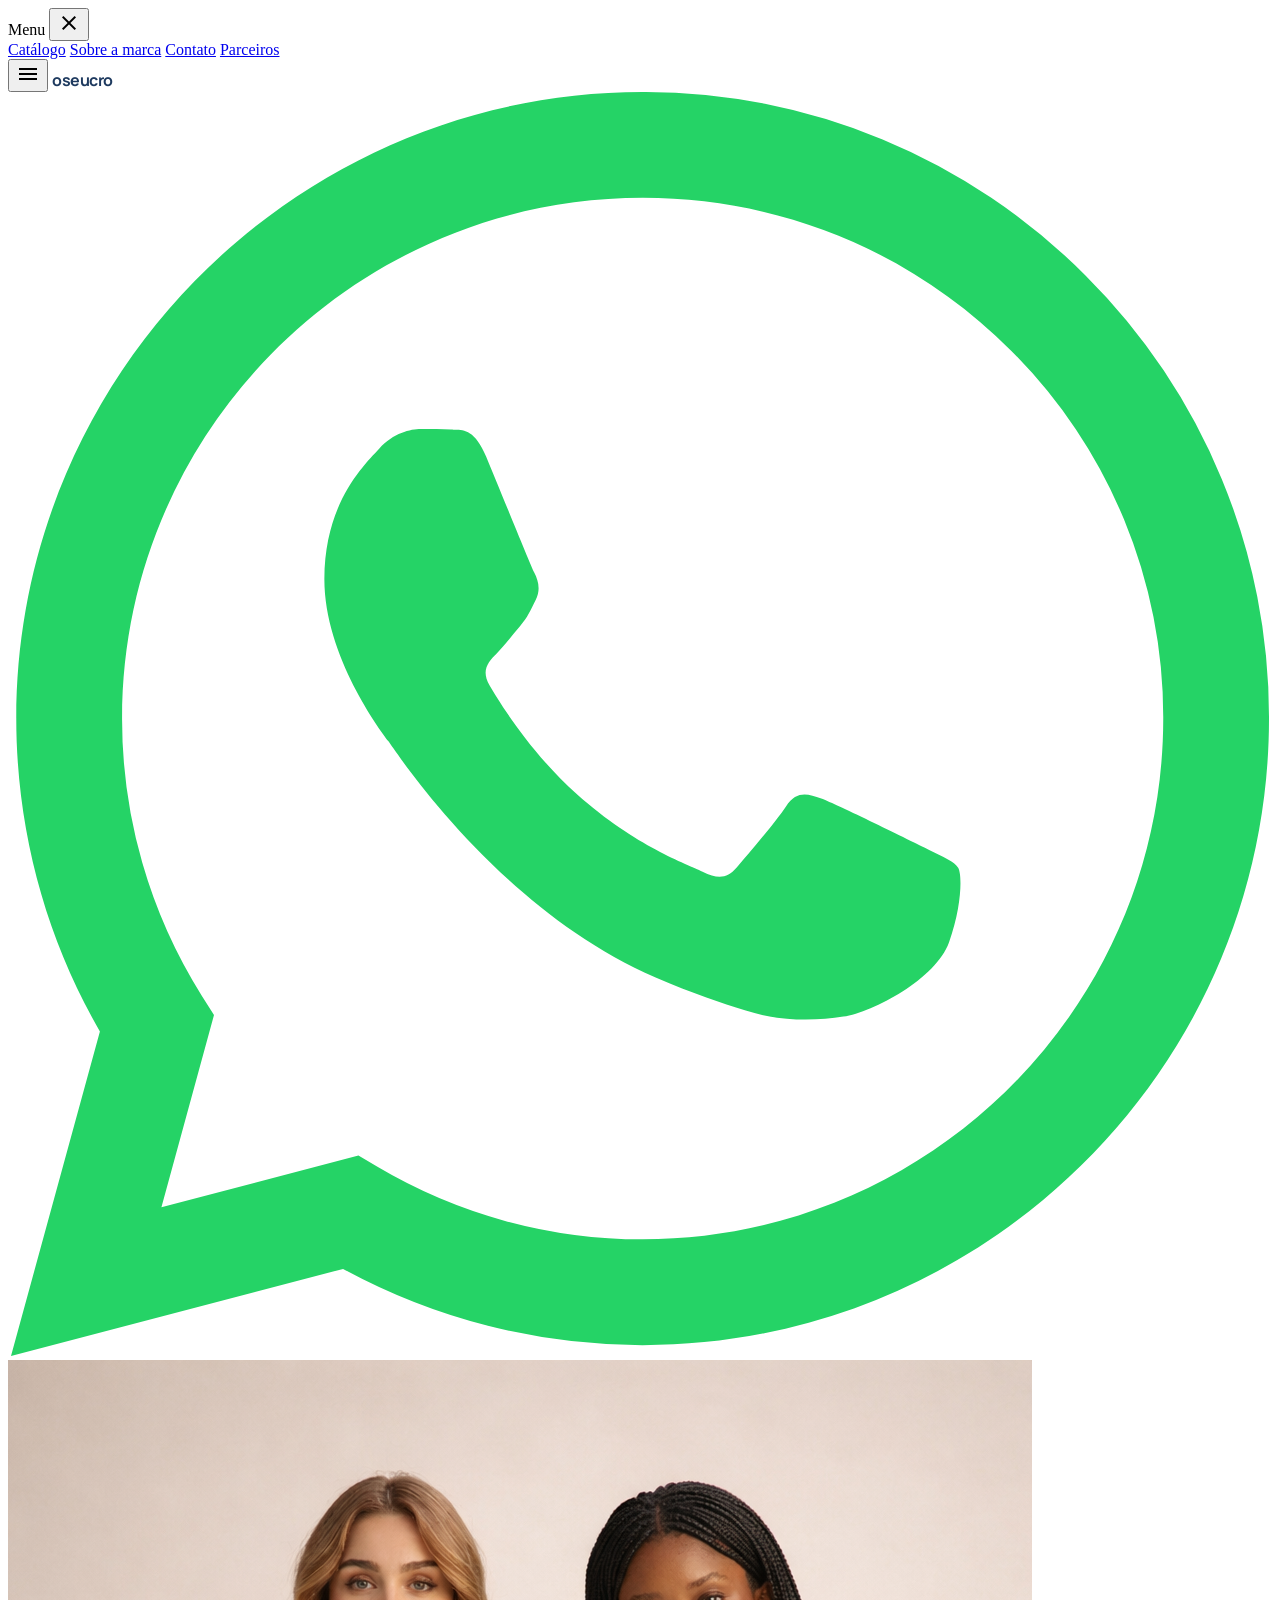
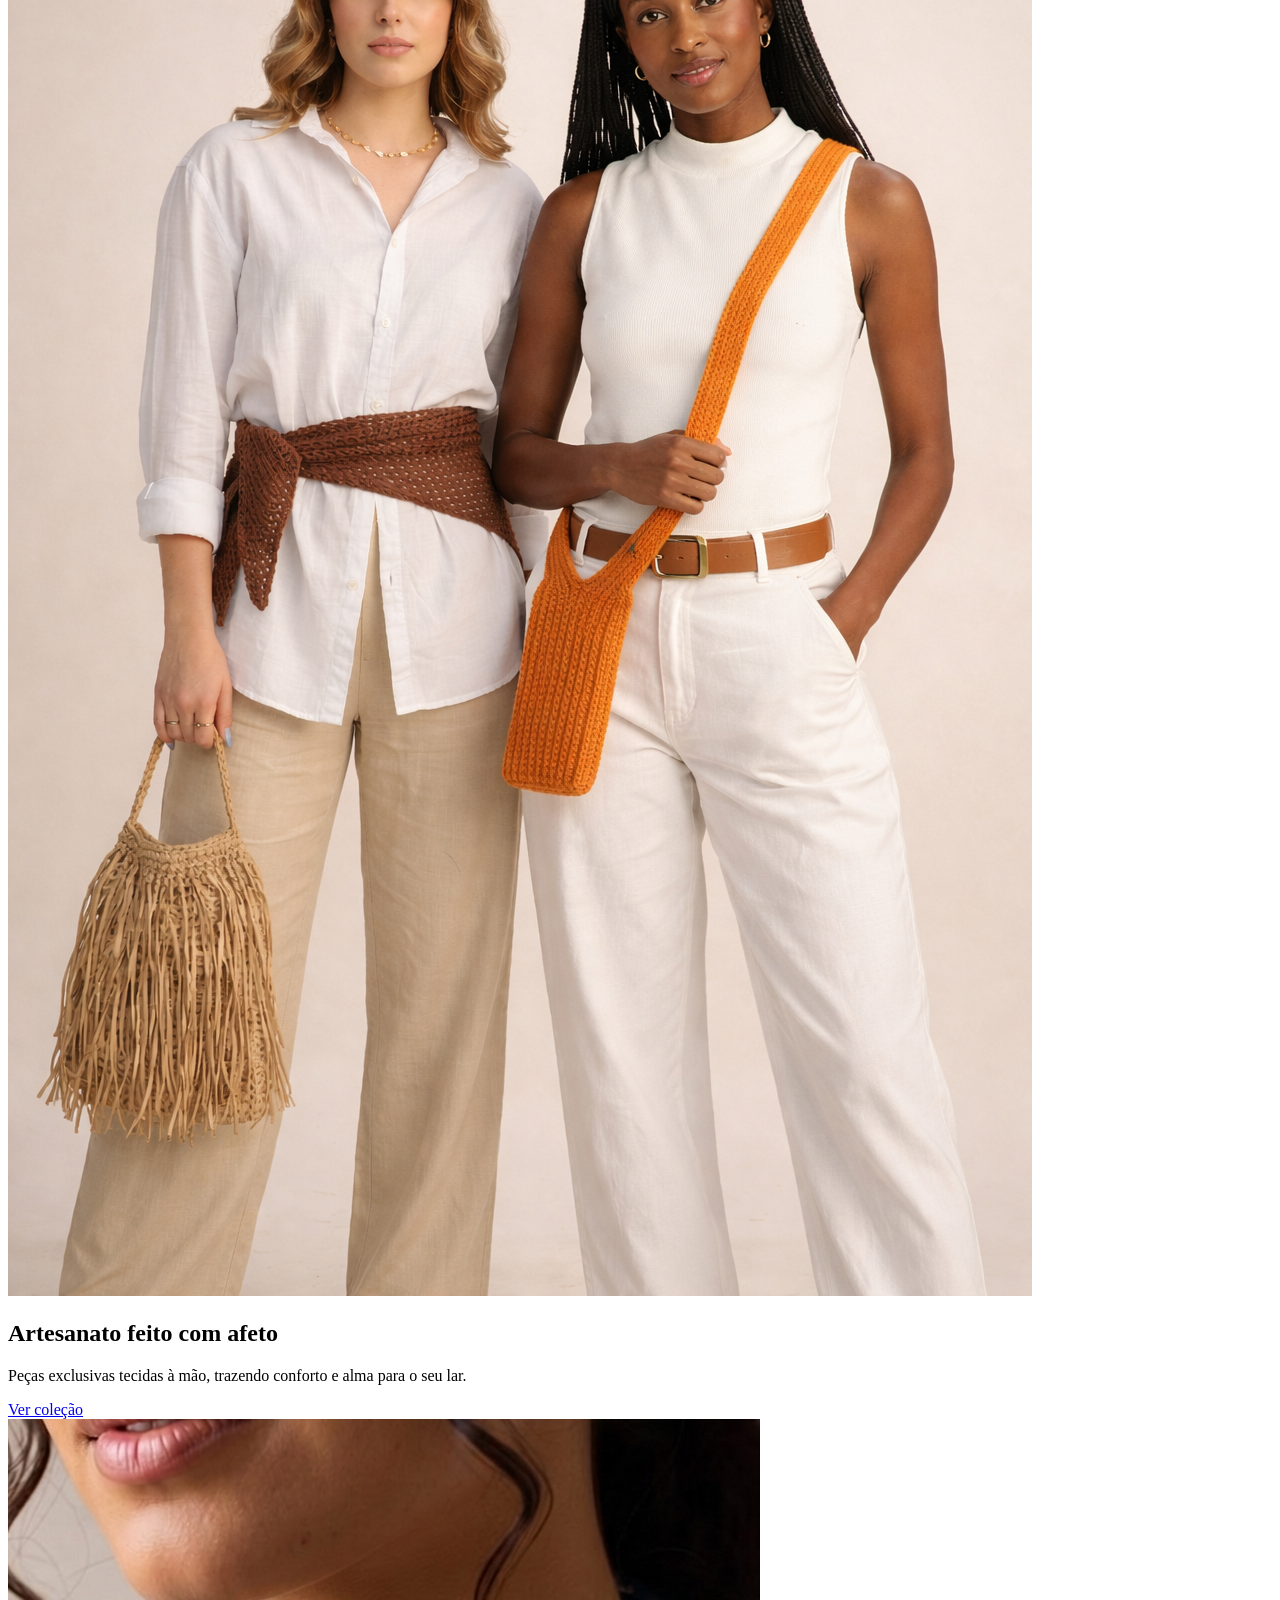
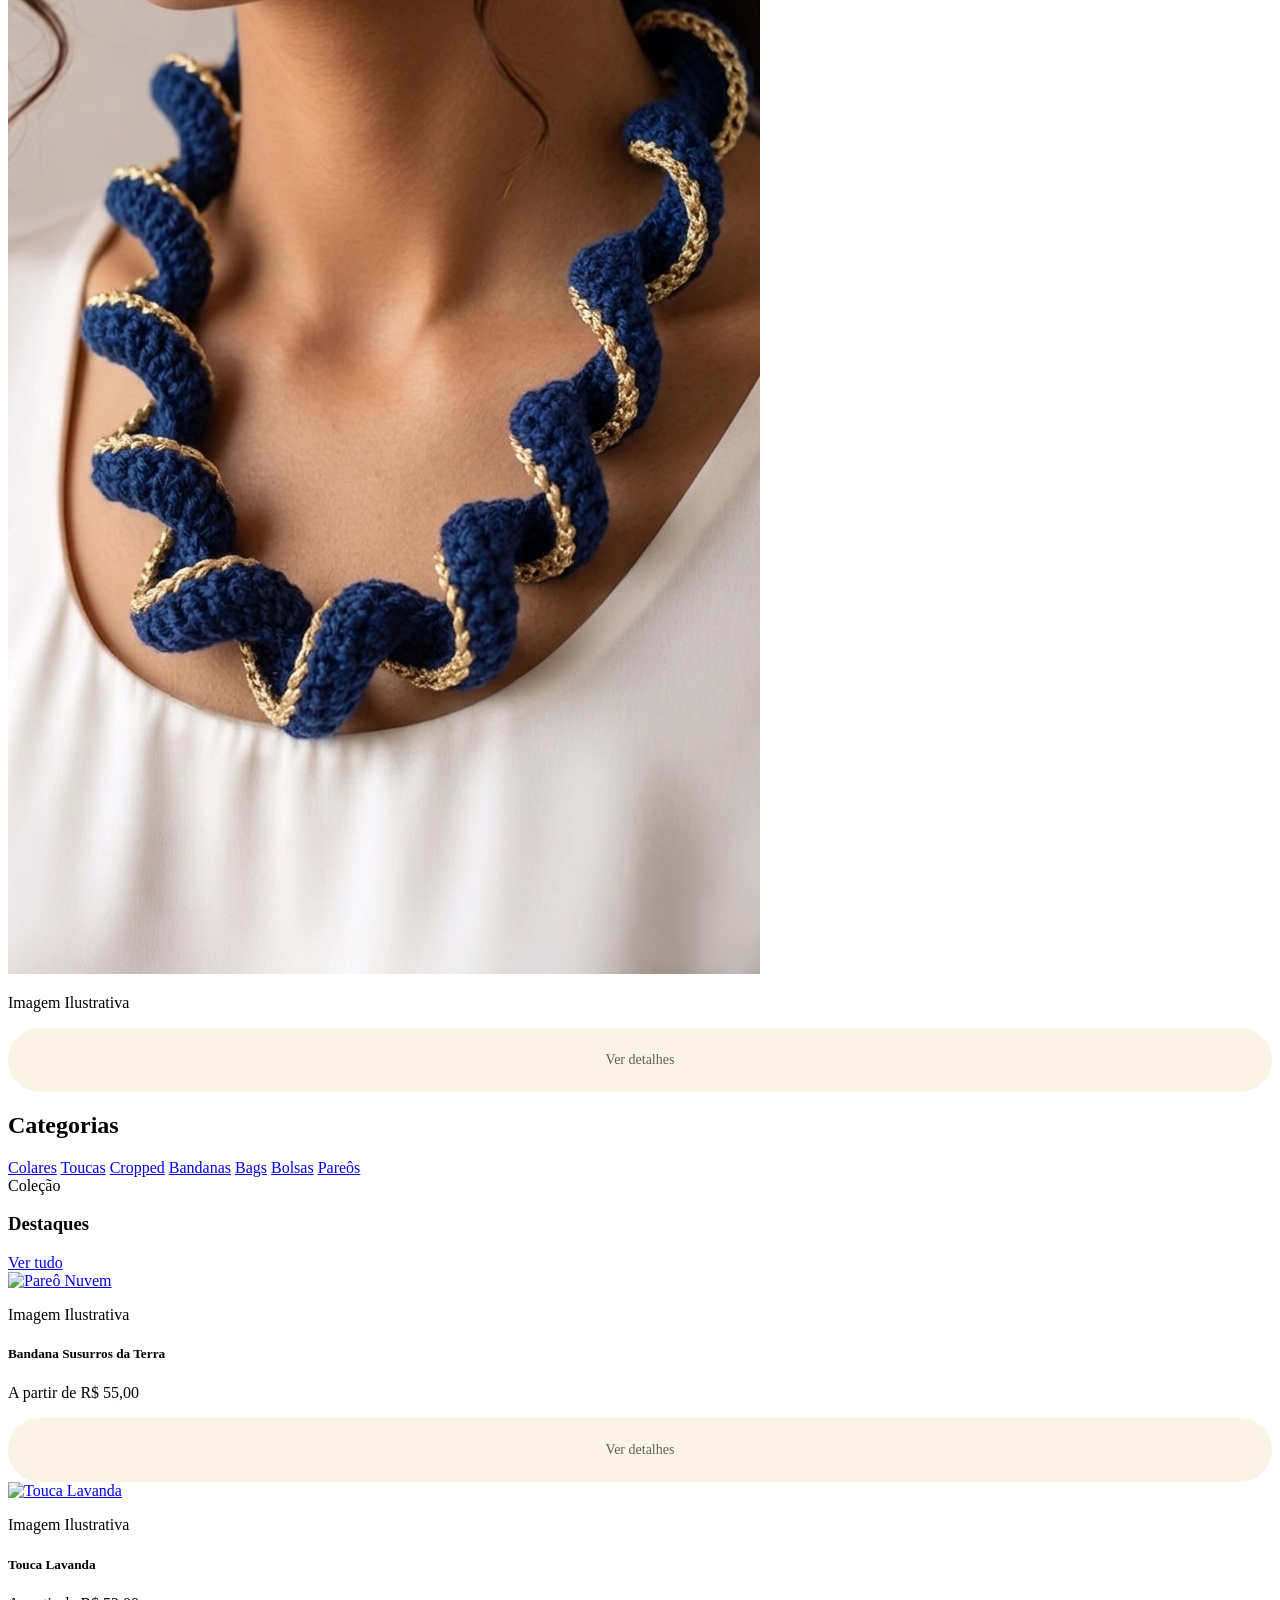
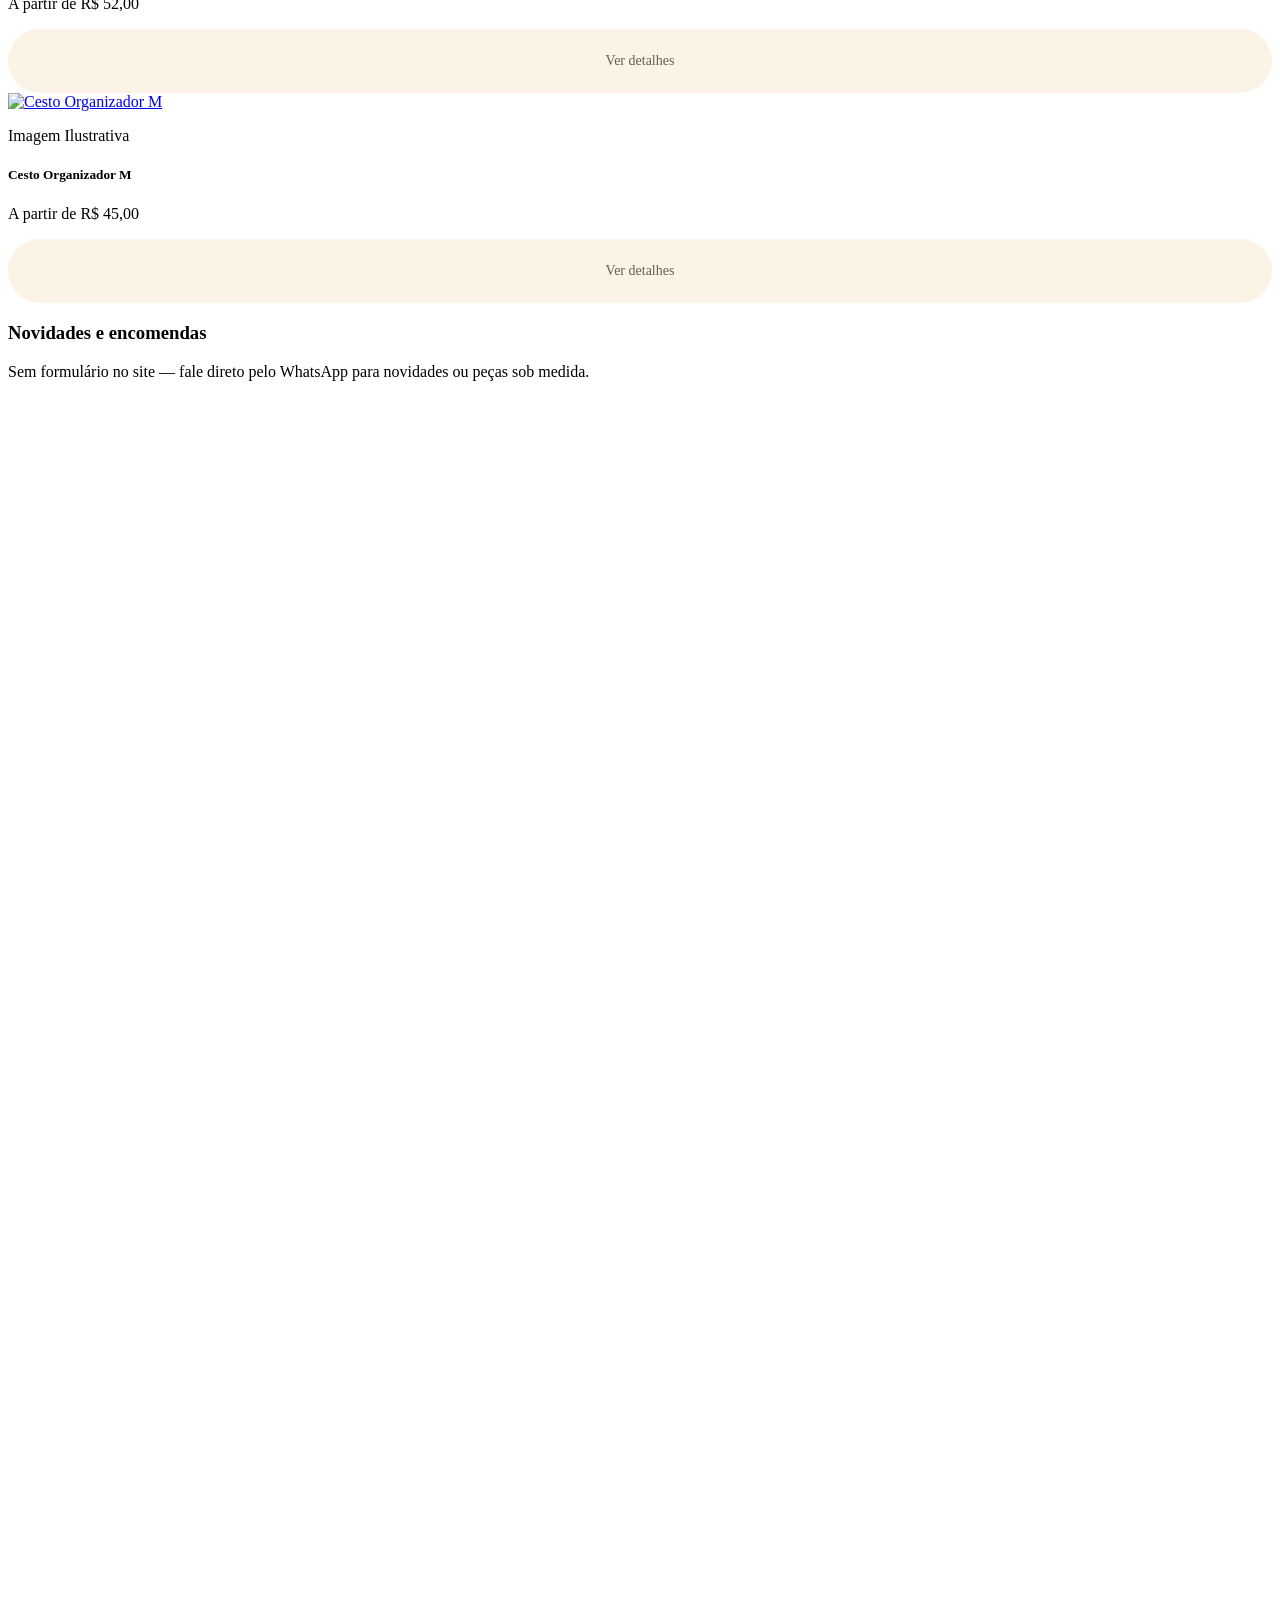
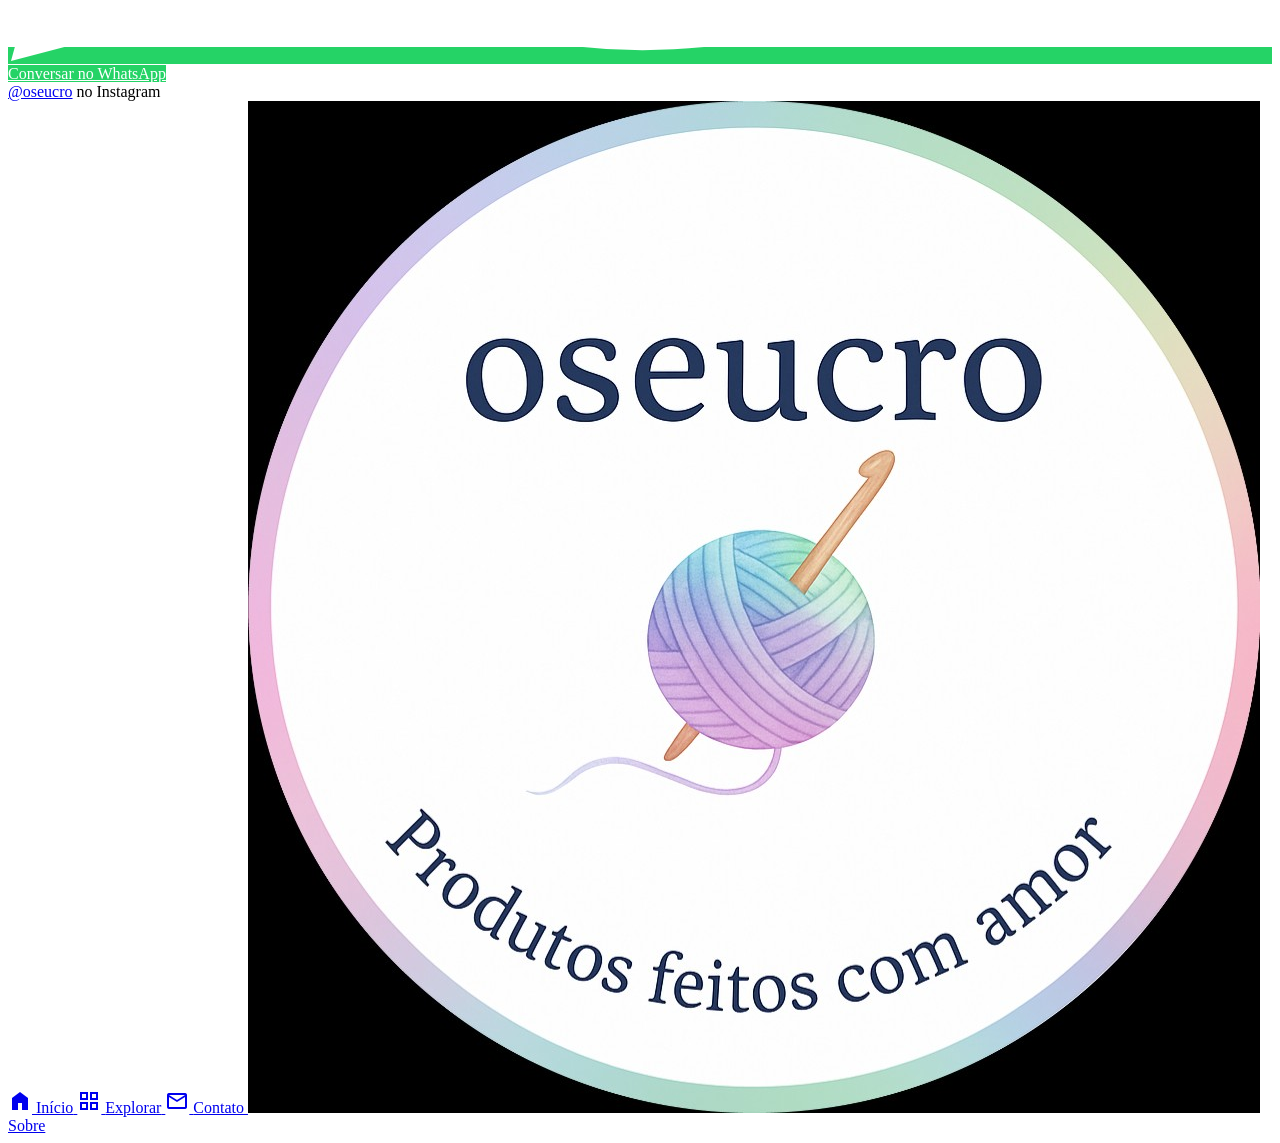
==== commit 012e376b: "Atualizando imagens" ====
--- a/index.html
+++ b/index.html
@@ -96,9 +96,10 @@
 </div>
 <div class="md:col-span-5 relative flex justify-center flex-col items-center">
 <div class="relative w-72 h-72 md:w-96 md:h-96 rounded-full overflow-hidden border-8 border-surface shadow-2xl z-10">
-<img alt="Detalhe em crochê" class="w-full h-full object-cover" src="assets\img\colar01.png"/>
-</div>
-<a href="detalhes.html?id=colar01&amp;origem=index" class="mt-6 btn-destaque-catalogo text-sm font-bold px-6 py-3">Ver detalhes</a>
+<img alt="Detalhe em crochê" class="w-full h-full object-cover" src="assets\img\colar-1-1.png"/>
+</div>
+<p class="mt-3 text-xs tracking-wrface-variant/80">Imagem Ilustrativa</p>
+<a href="detalhes.html?id=colar-0&amp;origem=index" class="mt-6 btn-destaque-catalogo text-sm font-bold px-6 py-3">Ver detalhes</a>
 <div class="absolute inset-0 translate-x-4 translate-y-4 w-72 h-72 md:w-96 md:h-96 rounded-full bg-gradient-to-tr from-secondary-container to-primary-container/40 -z-10 blur-xl"></div>
 </div>
 </div>
@@ -107,13 +108,13 @@
 <section class="px-6 py-6">
 <h2 class="sr-only">Categorias</h2>
 <div class="flex gap-3 overflow-x-auto pb-4 no-scrollbar">
+<a href="catalogo.html?categoria=colares" class="flex-shrink-0 px-6 py-3 rounded-full font-label text-sm whitespace-nowrap transition-colors bg-surface-container-low text-on-surface-variant hover:bg-primary hover:text-on-primary hover:shadow-sm active:bg-primary active:text-on-primary">Colares</a>
 <a href="catalogo.html?categoria=toucas" class="flex-shrink-0 px-6 py-3 rounded-full font-label text-sm whitespace-nowrap transition-colors bg-surface-container-low text-on-surface-variant hover:bg-primary hover:text-on-primary hover:shadow-sm active:bg-primary active:text-on-primary">Toucas</a>
+<a href="catalogo.html?categoria=cropped" class="flex-shrink-0 px-6 py-3 rounded-full font-label text-sm whitespace-nowrap transition-colors bg-surface-container-low text-on-surface-variant hover:bg-primary hover:text-on-primary hover:shadow-sm active:bg-primary active:text-on-primary">Cropped</a>
 <a href="catalogo.html?categoria=bandanas" class="flex-shrink-0 px-6 py-3 rounded-full font-label text-sm whitespace-nowrap transition-colors bg-surface-container-low text-on-surface-variant hover:bg-primary hover:text-on-primary hover:shadow-sm active:bg-primary active:text-on-primary">Bandanas</a>
 <a href="catalogo.html?categoria=bags" class="flex-shrink-0 px-6 py-3 rounded-full font-label text-sm whitespace-nowrap transition-colors bg-surface-container-low text-on-surface-variant hover:bg-primary hover:text-on-primary hover:shadow-sm active:bg-primary active:text-on-primary">Bags</a>
 <a href="catalogo.html?categoria=bolsas" class="flex-shrink-0 px-6 py-3 rounded-full font-label text-sm whitespace-nowrap transition-colors bg-surface-container-low text-on-surface-variant hover:bg-primary hover:text-on-primary hover:shadow-sm active:bg-primary active:text-on-primary">Bolsas</a>
-<a href="catalogo.html?categoria=cropped" class="flex-shrink-0 px-6 py-3 rounded-full font-label text-sm whitespace-nowrap transition-colors bg-surface-container-low text-on-surface-variant hover:bg-primary hover:text-on-primary hover:shadow-sm active:bg-primary active:text-on-primary">Cropped</a>
 <a href="catalogo.html?categoria=pareos" class="flex-shrink-0 px-6 py-3 rounded-full font-label text-sm whitespace-nowrap transition-colors bg-surface-container-low text-on-surface-variant hover:bg-primary hover:text-on-primary hover:shadow-sm active:bg-primary active:text-on-primary">Pareôs</a>
-<a href="catalogo.html?categoria=colares" class="flex-shrink-0 px-6 py-3 rounded-full font-label text-sm whitespace-nowrap transition-colors bg-surface-container-low text-on-surface-variant hover:bg-primary hover:text-on-primary hover:shadow-sm active:bg-primary active:text-on-primary">Colares</a>
 </div>
 </section>
 
@@ -132,6 +133,7 @@
 <a href="detalhes.html?id=banner-01&amp;origem=index" class="block rounded-full overflow-hidden w-48 h-48 mx-auto mb-6 shadow-xl group-hover:scale-105 transition-transform duration-500">
 <img alt="Pareô Nuvem" class="w-full h-full object-cover" src="https://lh3.googleusercontent.com/aida-public/[base64]"/>
 </a>
+<p class="text-[11px] tracking-wide text-on-surface-variant/80 text-center mb-2">Imagem Ilustrativa</p>
 <h5 class="font-headline text-2xl text-center text-on-surface">Bandana Susurros da Terra</h5>
 <p class="text-primary text-center font-bold mt-2">A partir de R$ 55,00</p>
 <a href="detalhes.html?id=banner-01&amp;origem=index" class="mt-4 w-full justify-center btn-destaque-catalogo py-3 font-bold">Ver detalhes</a>
@@ -143,6 +145,7 @@
 <a href="detalhes.html?id=touca-lavanda&amp;origem=index" class="block rounded-full overflow-hidden w-48 h-48 mx-auto mb-6 shadow-xl group-hover:scale-105 transition-transform duration-500">
 <img alt="Touca Lavanda" class="w-full h-full object-cover" src="https://lh3.googleusercontent.com/aida-public/[base64]"/>
 </a>
+<p class="text-[11px] tracking-wide text-on-surface-variant/80 text-center mb-2">Imagem Ilustrativa</p>
 <h5 class="font-headline text-2xl text-center text-on-surface">Touca Lavanda</h5>
 <p class="text-primary text-center font-bold mt-2">A partir de R$ 52,00</p>
 <a href="detalhes.html?id=touca-lavanda&amp;origem=index" class="mt-4 w-full justify-center btn-destaque-catalogo py-3 font-bold">Ver detalhes</a>
@@ -154,6 +157,7 @@
 <a href="detalhes.html?id=bag-cesto-m&amp;origem=index" class="block rounded-full overflow-hidden w-48 h-48 mx-auto mb-6 shadow-xl group-hover:scale-105 transition-transform duration-500">
 <img alt="Cesto Organizador M" class="w-full h-full object-cover" src="https://lh3.googleusercontent.com/aida-public/[base64]"/>
 </a>
+<p class="text-[11px] tracking-wide text-on-surface-variant/80 text-center mb-2">Imagem Ilustrativa</p>
 <h5 class="font-headline text-2xl text-center text-on-surface">Cesto Organizador M</h5>
 <p class="text-primary text-center font-bold mt-2">A partir de R$ 45,00</p>
 <a href="detalhes.html?id=bag-cesto-m&amp;origem=index" class="mt-4 w-full justify-center btn-destaque-catalogo py-3 font-bold">Ver detalhes</a>
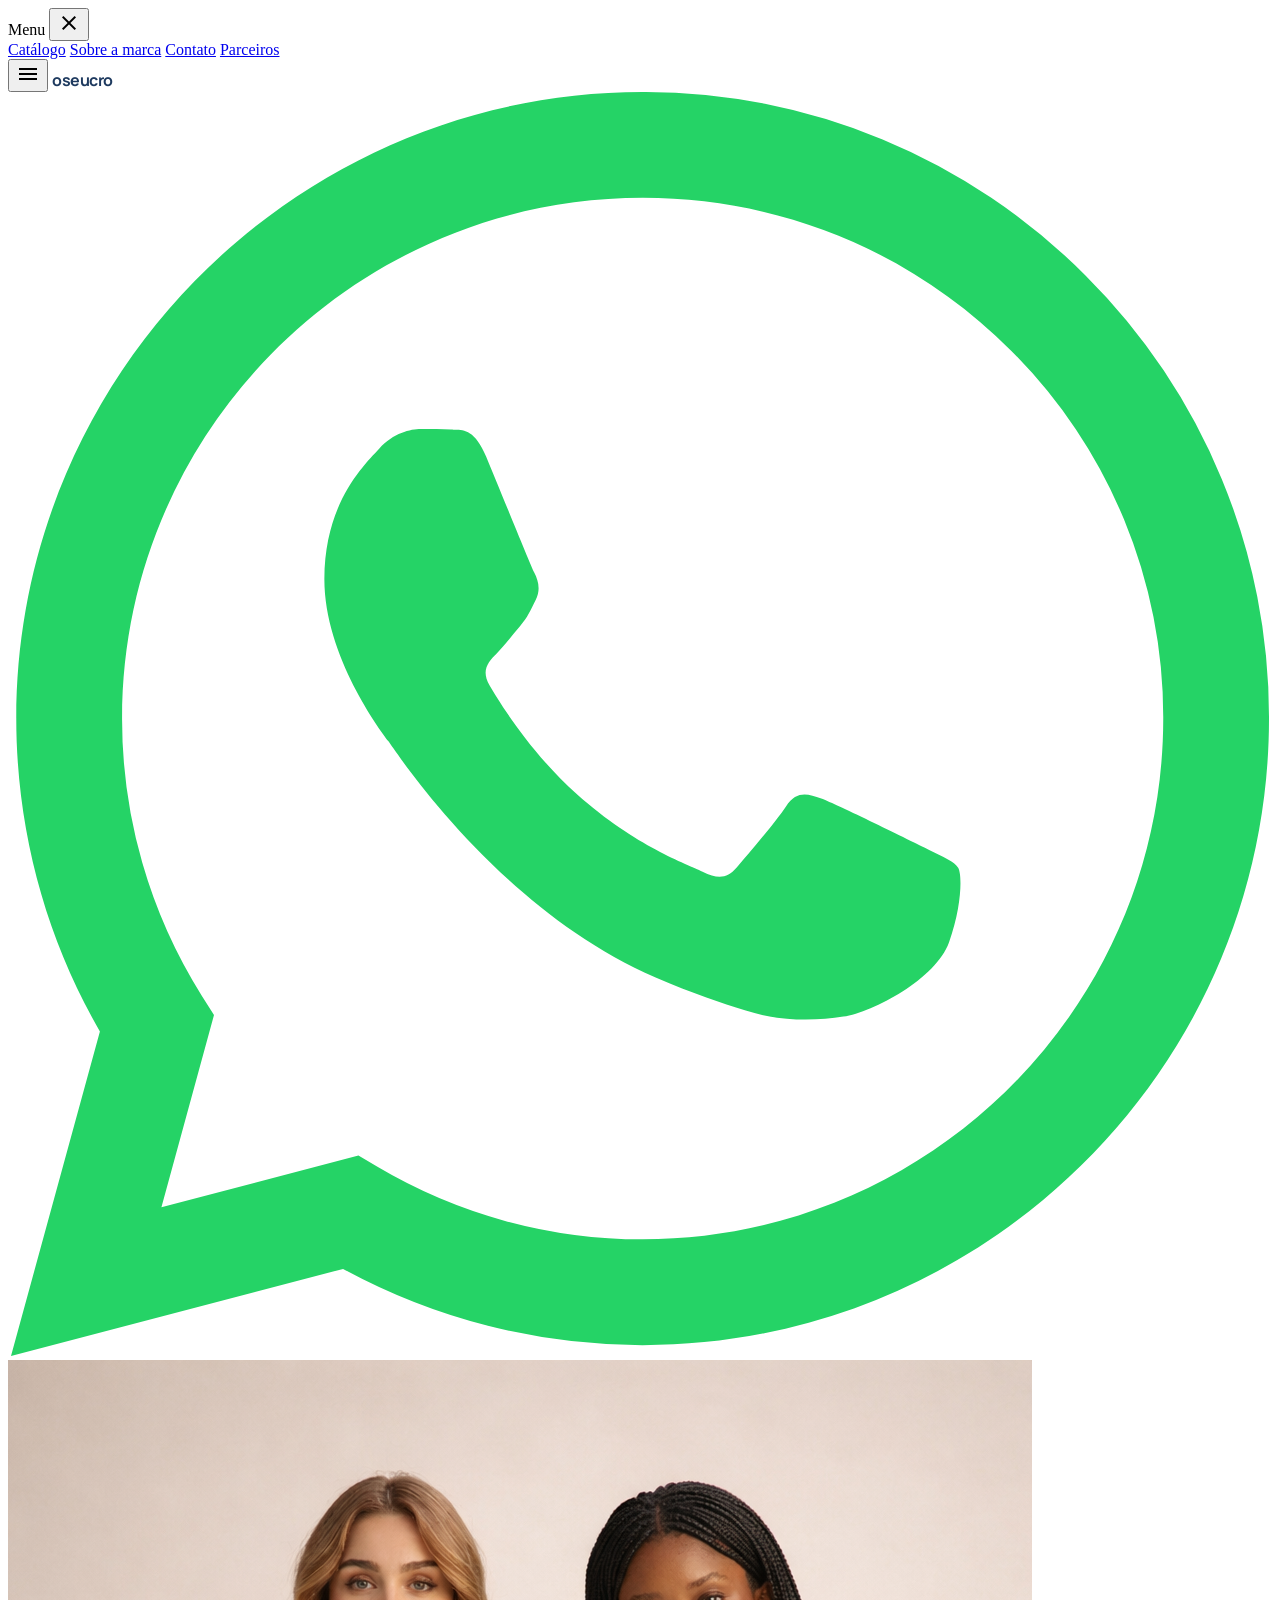
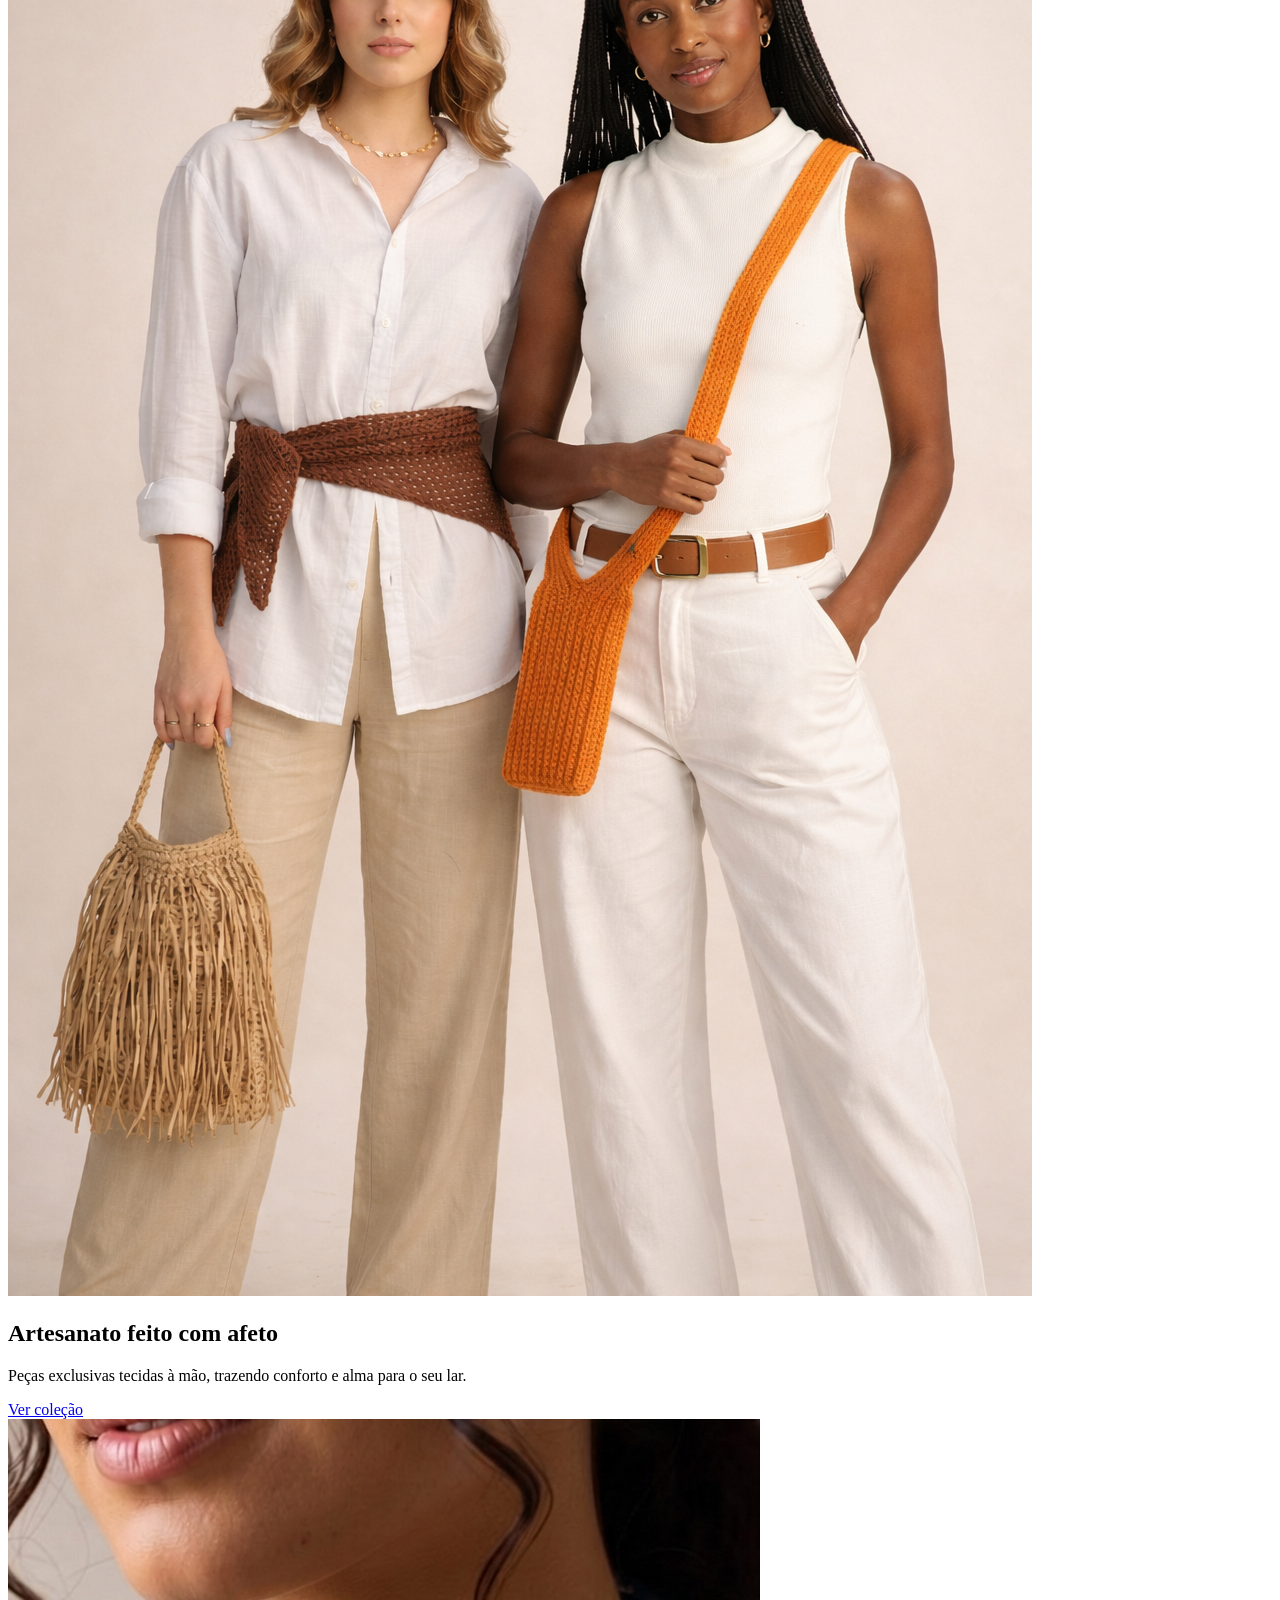
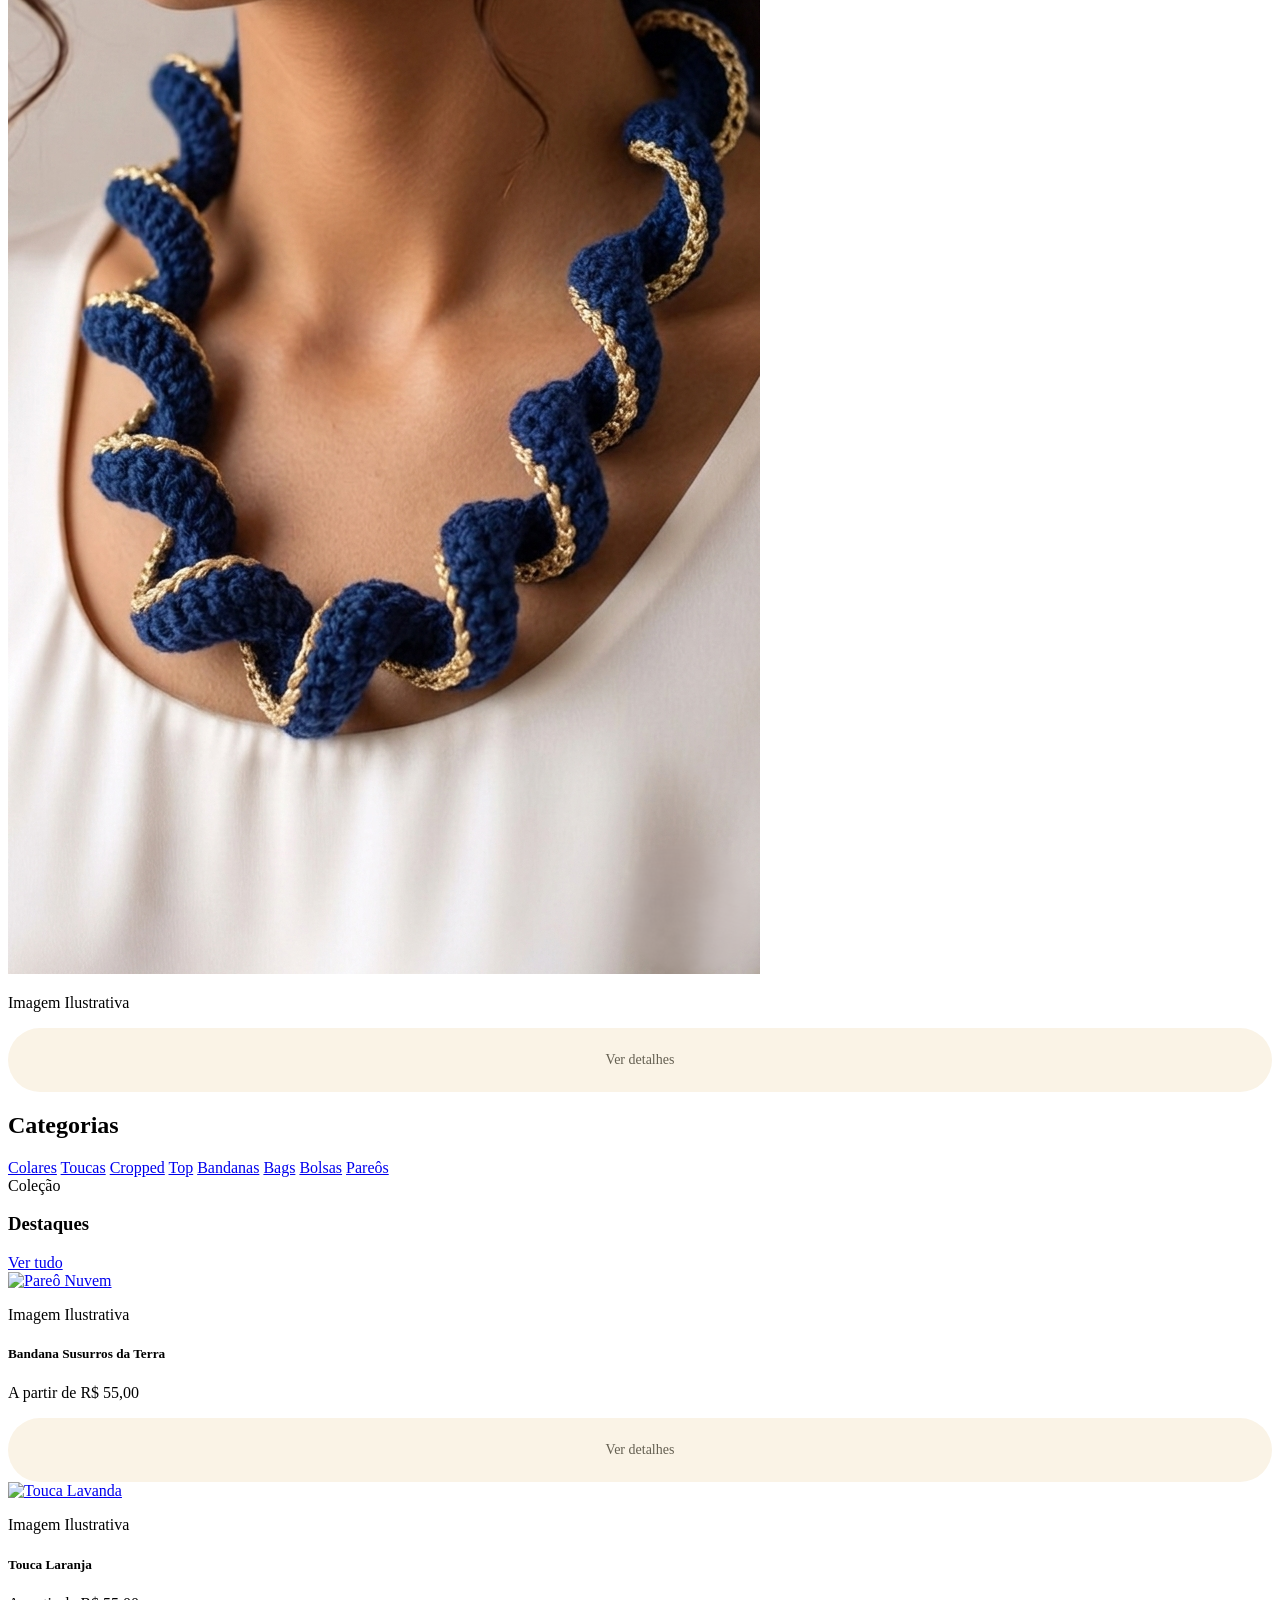
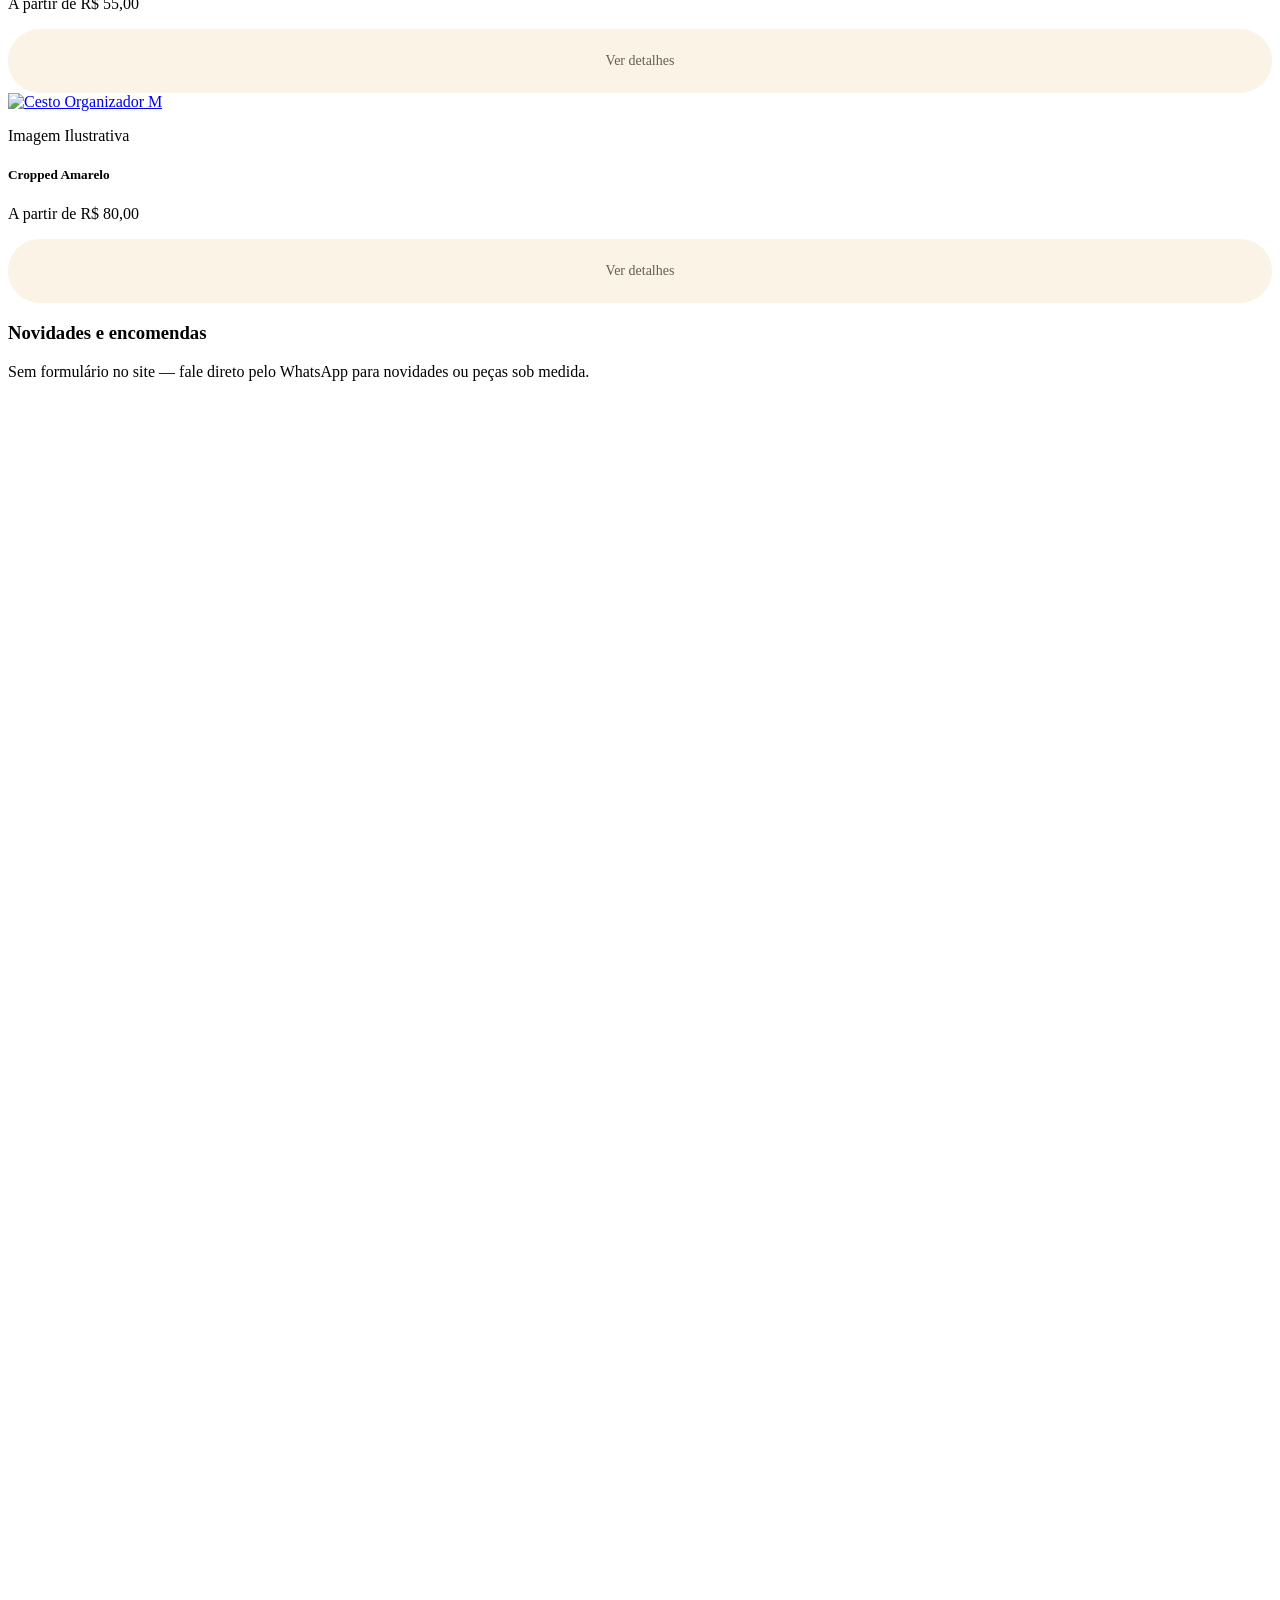
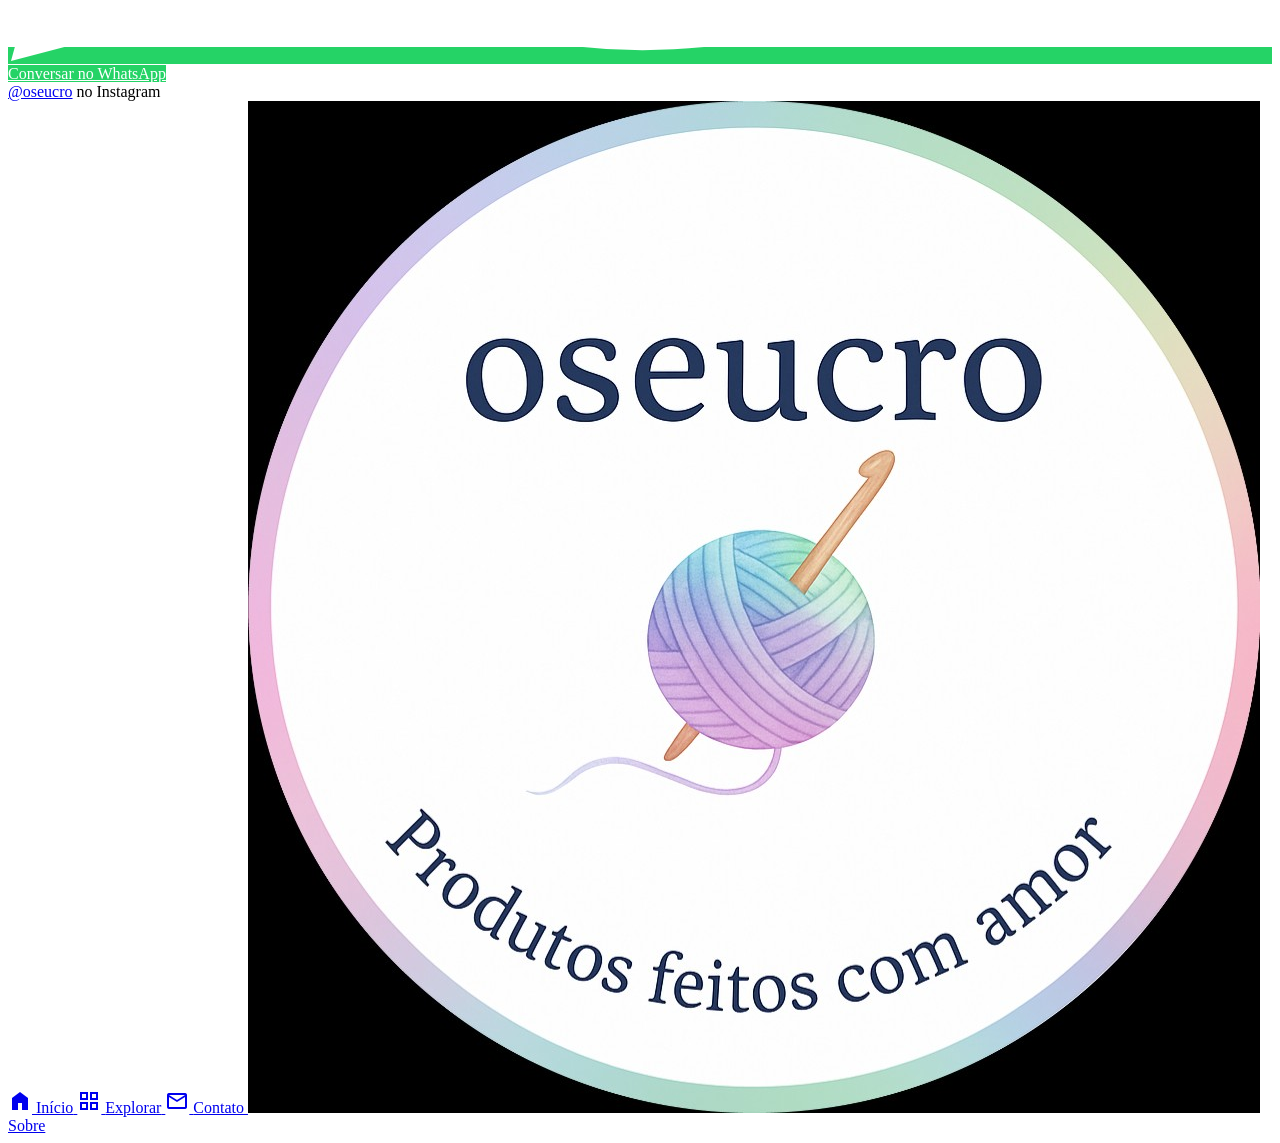
==== commit c1e7a616: "Atualizando imagens" ====
--- a/index.html
+++ b/index.html
@@ -111,6 +111,7 @@
 <a href="catalogo.html?categoria=colares" class="flex-shrink-0 px-6 py-3 rounded-full font-label text-sm whitespace-nowrap transition-colors bg-surface-container-low text-on-surface-variant hover:bg-primary hover:text-on-primary hover:shadow-sm active:bg-primary active:text-on-primary">Colares</a>
 <a href="catalogo.html?categoria=toucas" class="flex-shrink-0 px-6 py-3 rounded-full font-label text-sm whitespace-nowrap transition-colors bg-surface-container-low text-on-surface-variant hover:bg-primary hover:text-on-primary hover:shadow-sm active:bg-primary active:text-on-primary">Toucas</a>
 <a href="catalogo.html?categoria=cropped" class="flex-shrink-0 px-6 py-3 rounded-full font-label text-sm whitespace-nowrap transition-colors bg-surface-container-low text-on-surface-variant hover:bg-primary hover:text-on-primary hover:shadow-sm active:bg-primary active:text-on-primary">Cropped</a>
+<a href="catalogo.html?categoria=top" class="flex-shrink-0 px-6 py-3 rounded-full font-label text-sm whitespace-nowrap transition-colors bg-surface-container-low text-on-surface-variant hover:bg-primary hover:text-on-primary hover:shadow-sm active:bg-primary active:text-on-primary">Top</a>
 <a href="catalogo.html?categoria=bandanas" class="flex-shrink-0 px-6 py-3 rounded-full font-label text-sm whitespace-nowrap transition-colors bg-surface-container-low text-on-surface-variant hover:bg-primary hover:text-on-primary hover:shadow-sm active:bg-primary active:text-on-primary">Bandanas</a>
 <a href="catalogo.html?categoria=bags" class="flex-shrink-0 px-6 py-3 rounded-full font-label text-sm whitespace-nowrap transition-colors bg-surface-container-low text-on-surface-variant hover:bg-primary hover:text-on-primary hover:shadow-sm active:bg-primary active:text-on-primary">Bags</a>
 <a href="catalogo.html?categoria=bolsas" class="flex-shrink-0 px-6 py-3 rounded-full font-label text-sm whitespace-nowrap transition-colors bg-surface-container-low text-on-surface-variant hover:bg-primary hover:text-on-primary hover:shadow-sm active:bg-primary active:text-on-primary">Bolsas</a>
@@ -143,24 +144,24 @@
 <div class="absolute top-0 right-0 w-32 h-32 bg-secondary-container/20 rounded-full watercolor-blob -mr-10 -mt-10"></div>
 <div class="relative z-10">
 <a href="detalhes.html?id=touca-lavanda&amp;origem=index" class="block rounded-full overflow-hidden w-48 h-48 mx-auto mb-6 shadow-xl group-hover:scale-105 transition-transform duration-500">
-<img alt="Touca Lavanda" class="w-full h-full object-cover" src="https://lh3.googleusercontent.com/aida-public/[base64]"/>
+<img alt="Touca Lavanda" class="w-full h-full object-cover" src="assets/img/touca-laranja-1-1.png"/>
 </a>
 <p class="text-[11px] tracking-wide text-on-surface-variant/80 text-center mb-2">Imagem Ilustrativa</p>
-<h5 class="font-headline text-2xl text-center text-on-surface">Touca Lavanda</h5>
-<p class="text-primary text-center font-bold mt-2">A partir de R$ 52,00</p>
-<a href="detalhes.html?id=touca-lavanda&amp;origem=index" class="mt-4 w-full justify-center btn-destaque-catalogo py-3 font-bold">Ver detalhes</a>
+<h5 class="font-headline text-2xl text-center text-on-surface">Touca Laranja</h5>
+<p class="text-primary text-center font-bold mt-2">A partir de R$ 55,00</p>
+<a href="detalhes.html?id=touca-2&amp;origem=index" class="mt-4 w-full justify-center btn-destaque-catalogo py-3 font-bold">Ver detalhes</a>
 </div>
 </div>
 <div class="col-span-2 md:col-span-1 bg-surface-container-low rounded-lg p-6 relative group overflow-hidden">
 <div class="absolute top-0 right-0 w-32 h-32 bg-secondary-container/20 rounded-full watercolor-blob -mr-10 -mt-10"></div>
 <div class="relative z-10">
 <a href="detalhes.html?id=bag-cesto-m&amp;origem=index" class="block rounded-full overflow-hidden w-48 h-48 mx-auto mb-6 shadow-xl group-hover:scale-105 transition-transform duration-500">
-<img alt="Cesto Organizador M" class="w-full h-full object-cover" src="https://lh3.googleusercontent.com/aida-public/[base64]"/>
+<img alt="Cesto Organizador M" class="w-full h-full object-cover" src="assets/img/cropped-amarelo-1-1.png"/>
 </a>
 <p class="text-[11px] tracking-wide text-on-surface-variant/80 text-center mb-2">Imagem Ilustrativa</p>
-<h5 class="font-headline text-2xl text-center text-on-surface">Cesto Organizador M</h5>
-<p class="text-primary text-center font-bold mt-2">A partir de R$ 45,00</p>
-<a href="detalhes.html?id=bag-cesto-m&amp;origem=index" class="mt-4 w-full justify-center btn-destaque-catalogo py-3 font-bold">Ver detalhes</a>
+<h5 class="font-headline text-2xl text-center text-on-surface">Cropped Amarelo</h5>
+<p class="text-primary text-center font-bold mt-2">A partir de R$ 80,00</p>
+<a href="detalhes.html?id=cropped-2&amp;origem=index" class="mt-4 w-full justify-center btn-destaque-catalogo py-3 font-bold">Ver detalhes</a>
 </div>
 </div>
 </div>
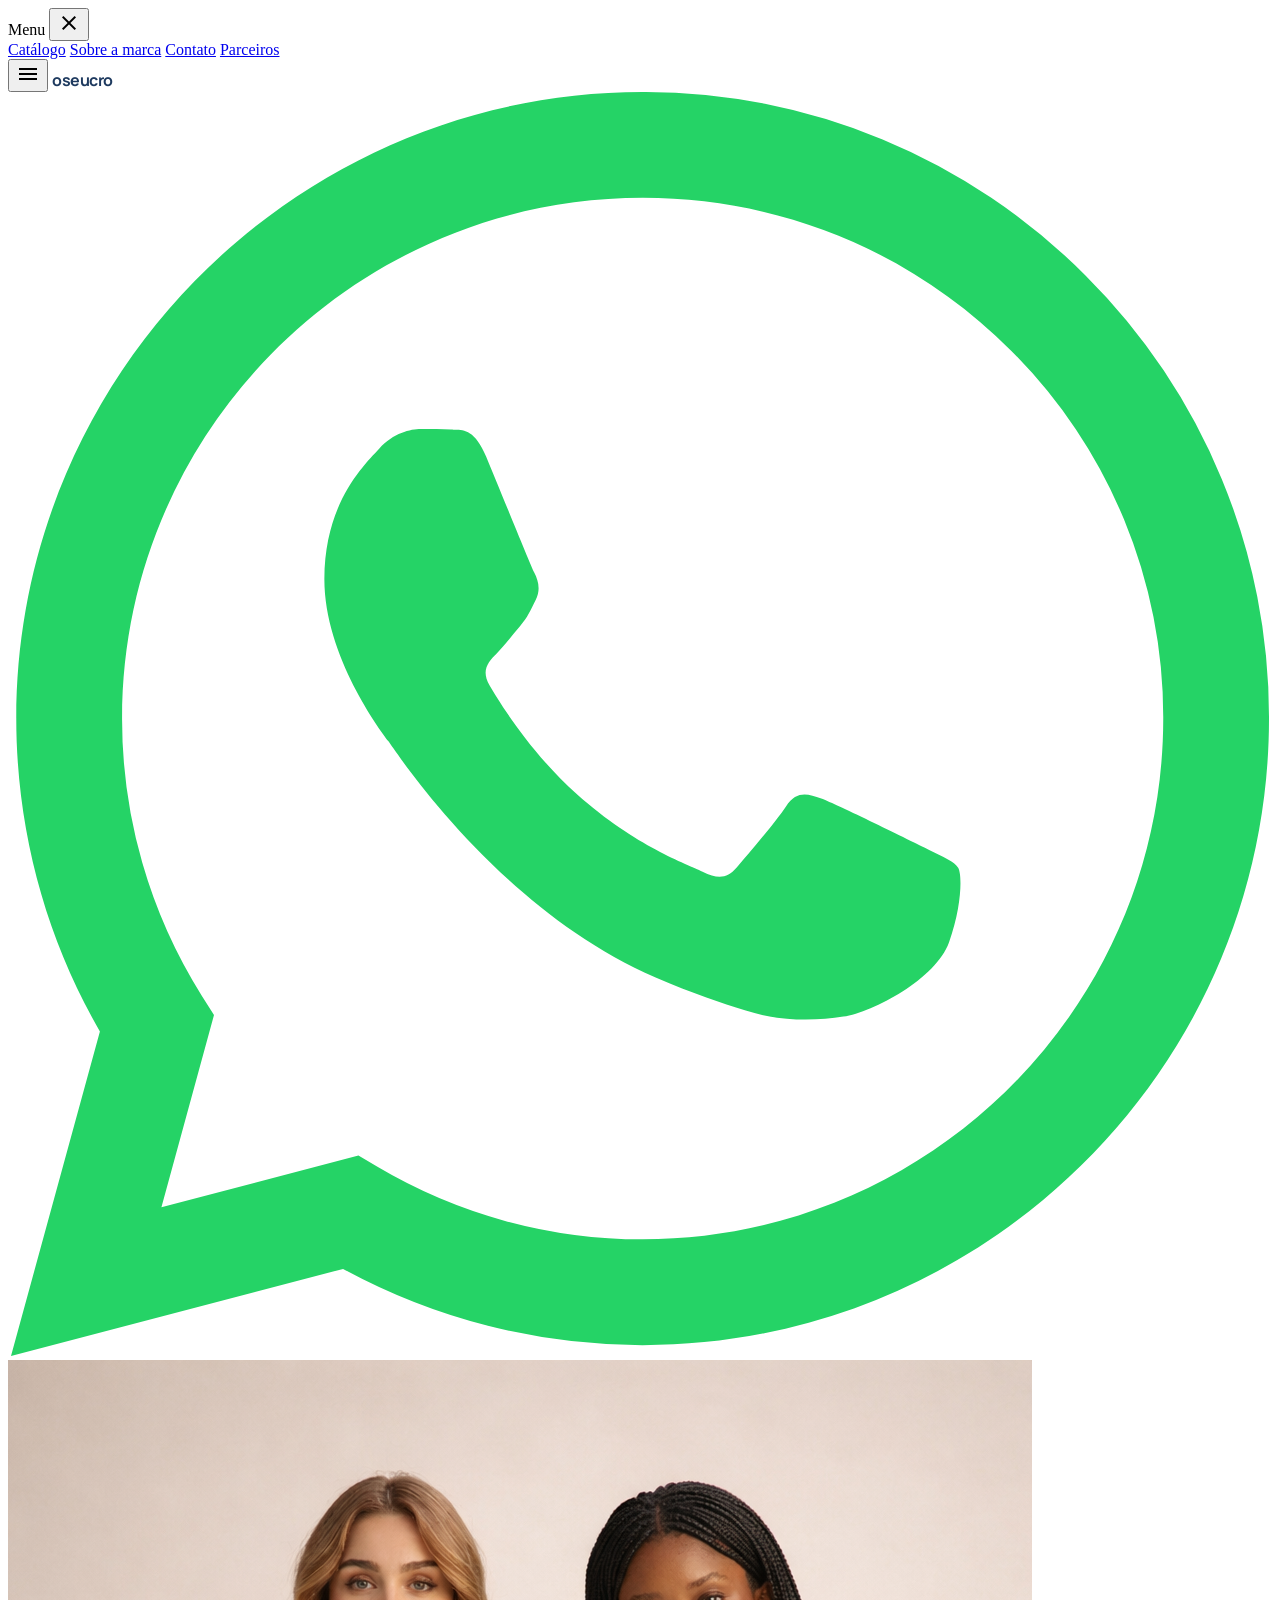
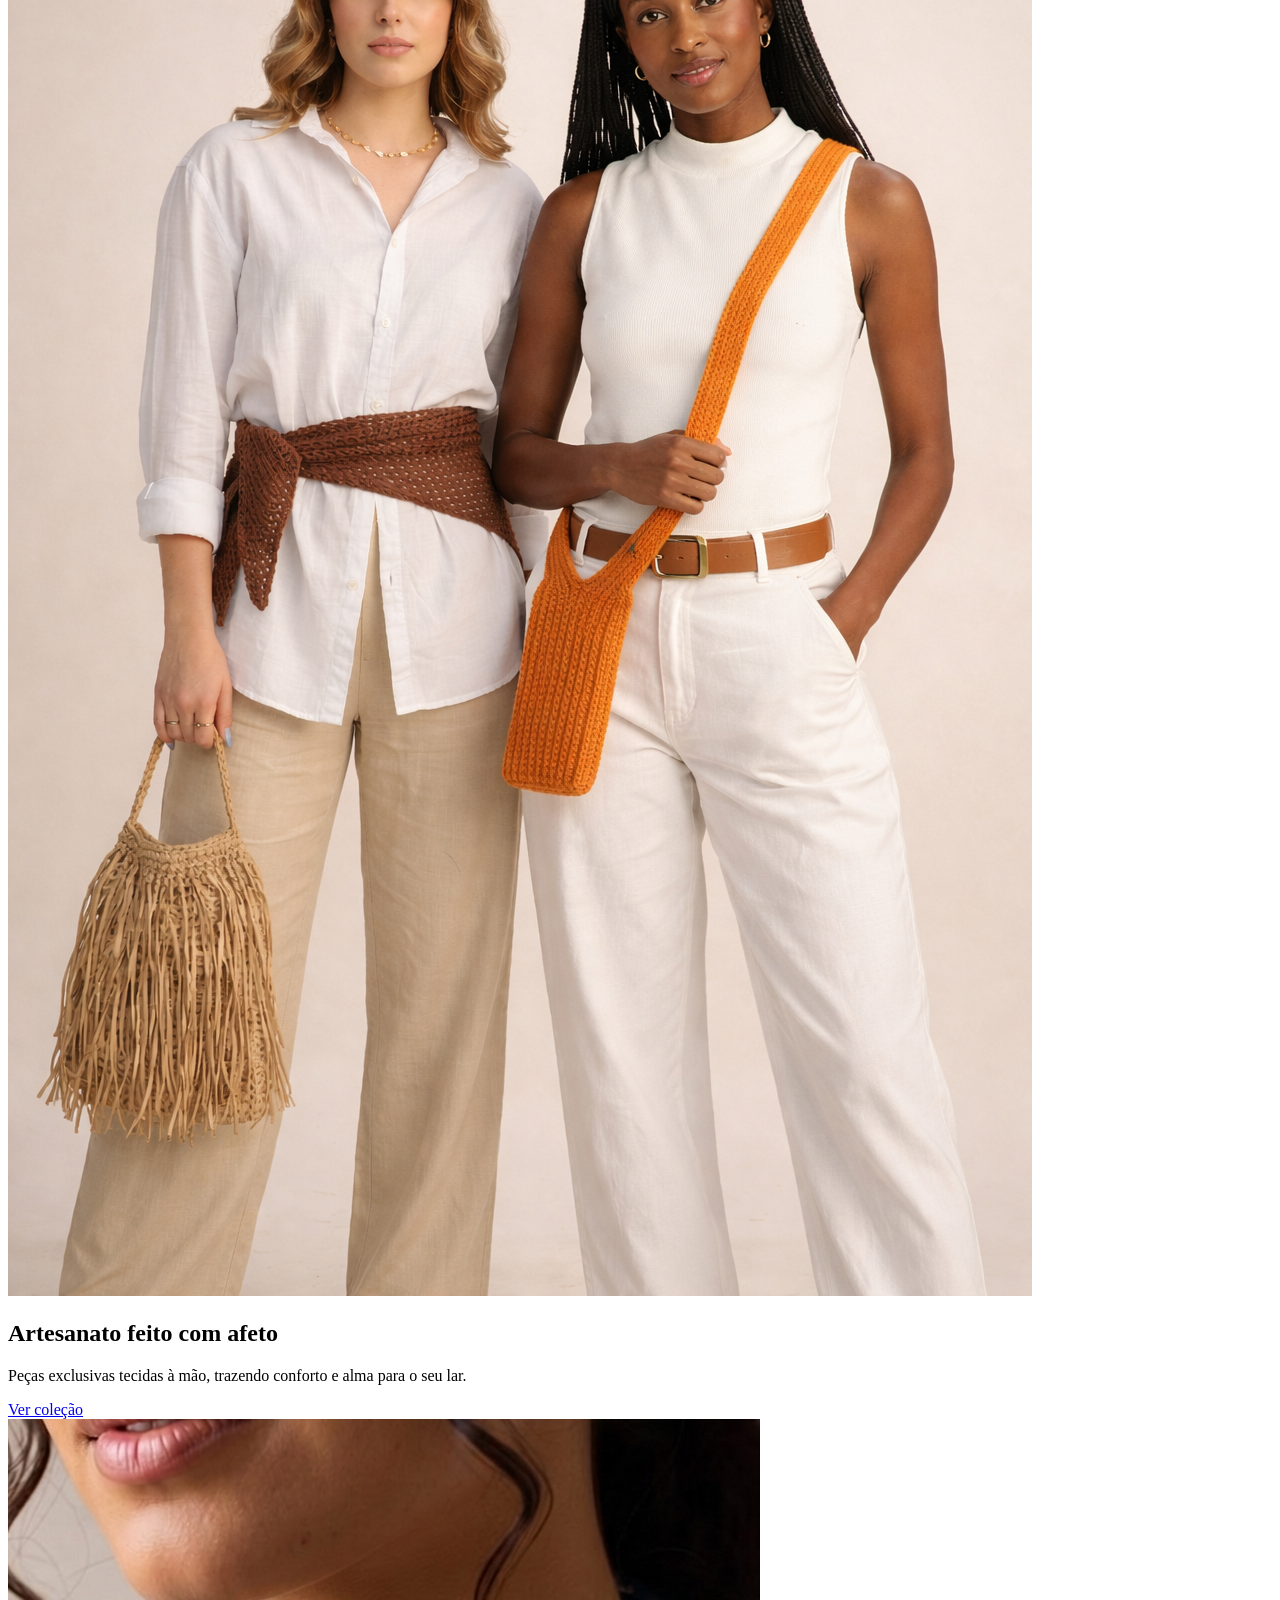
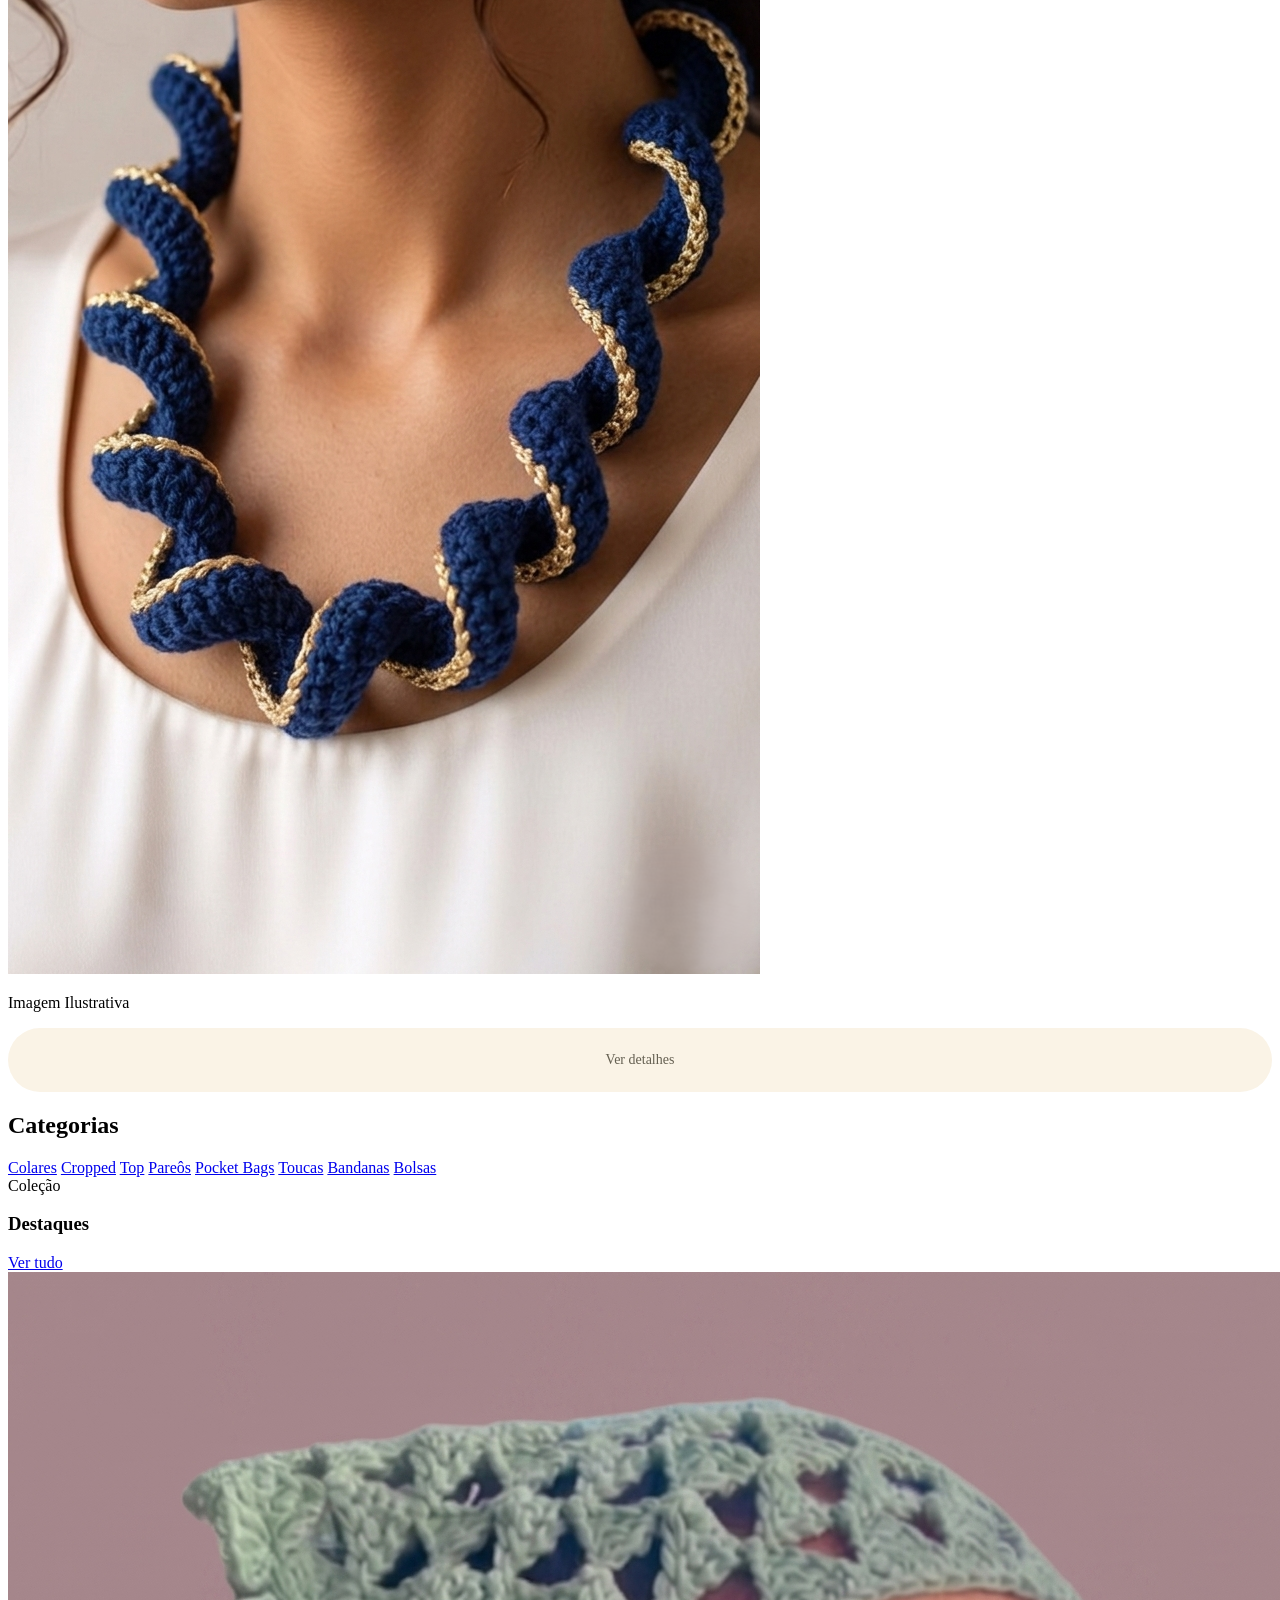
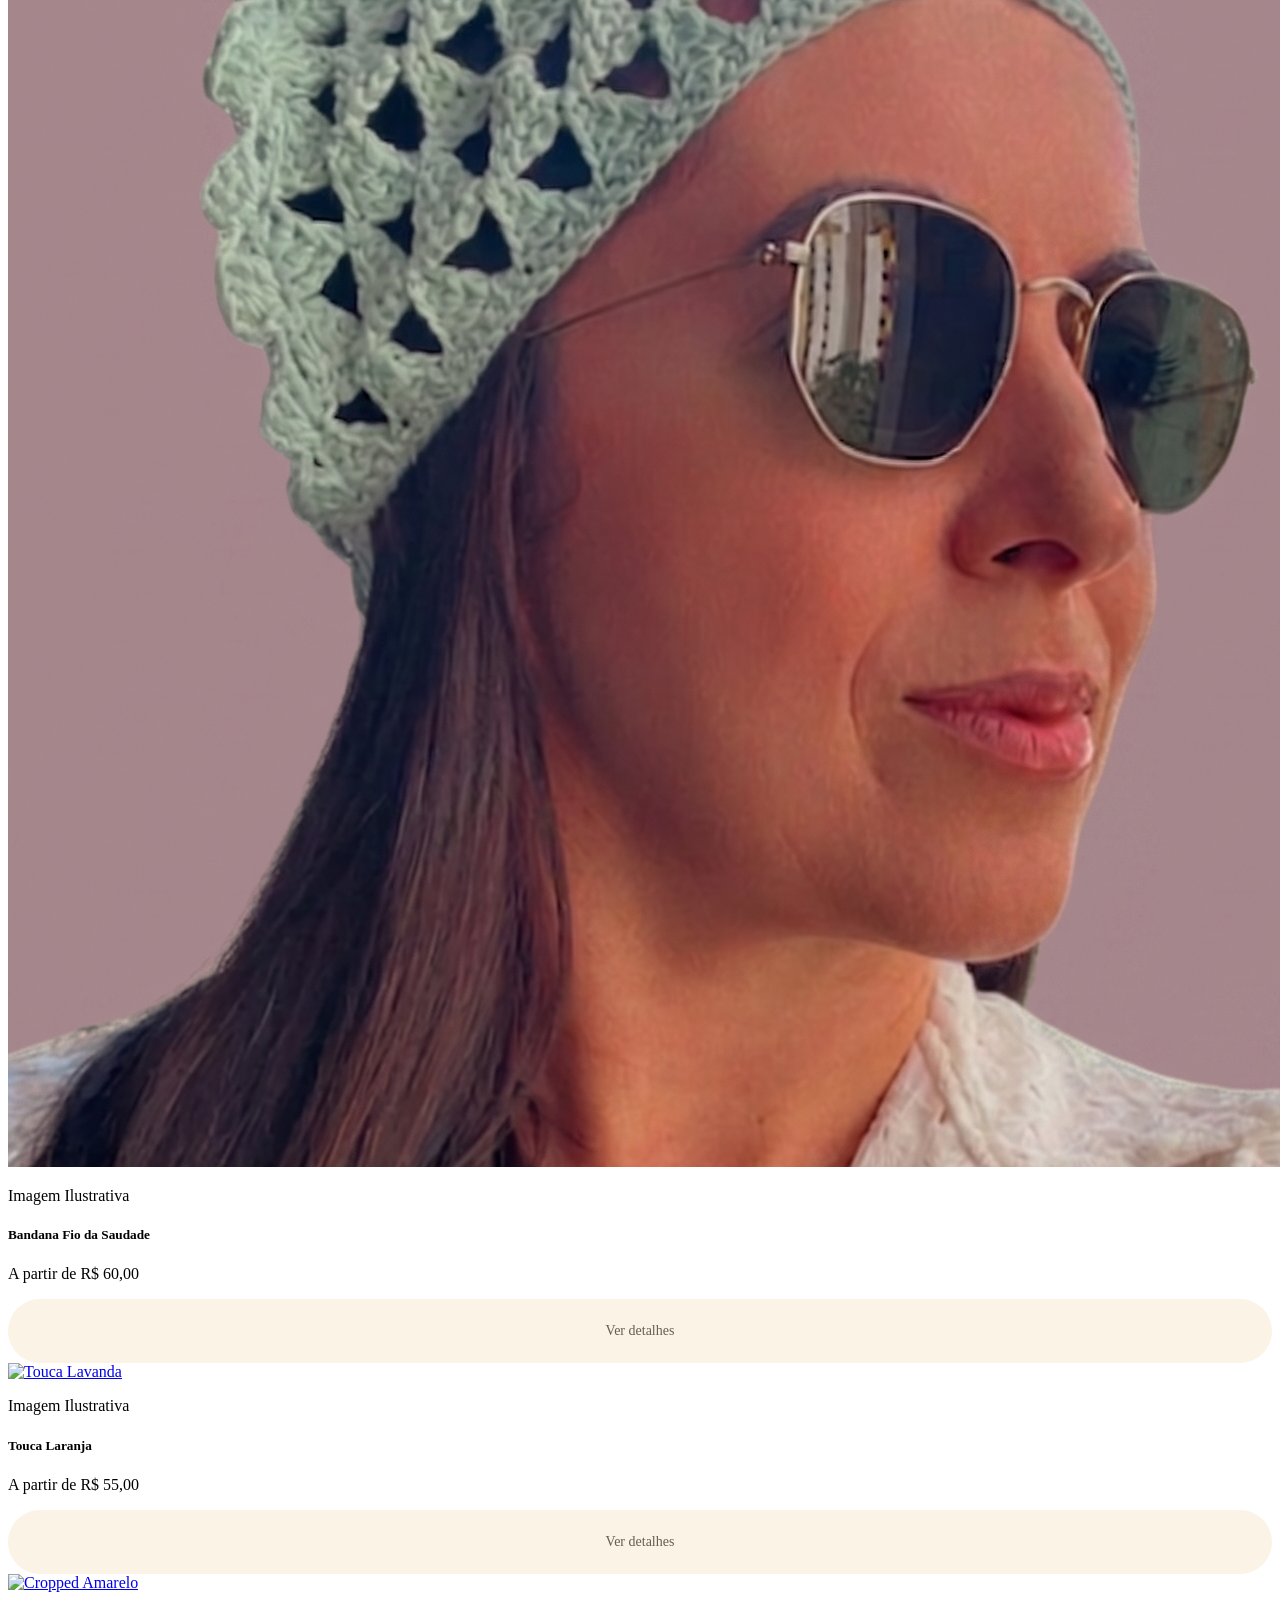
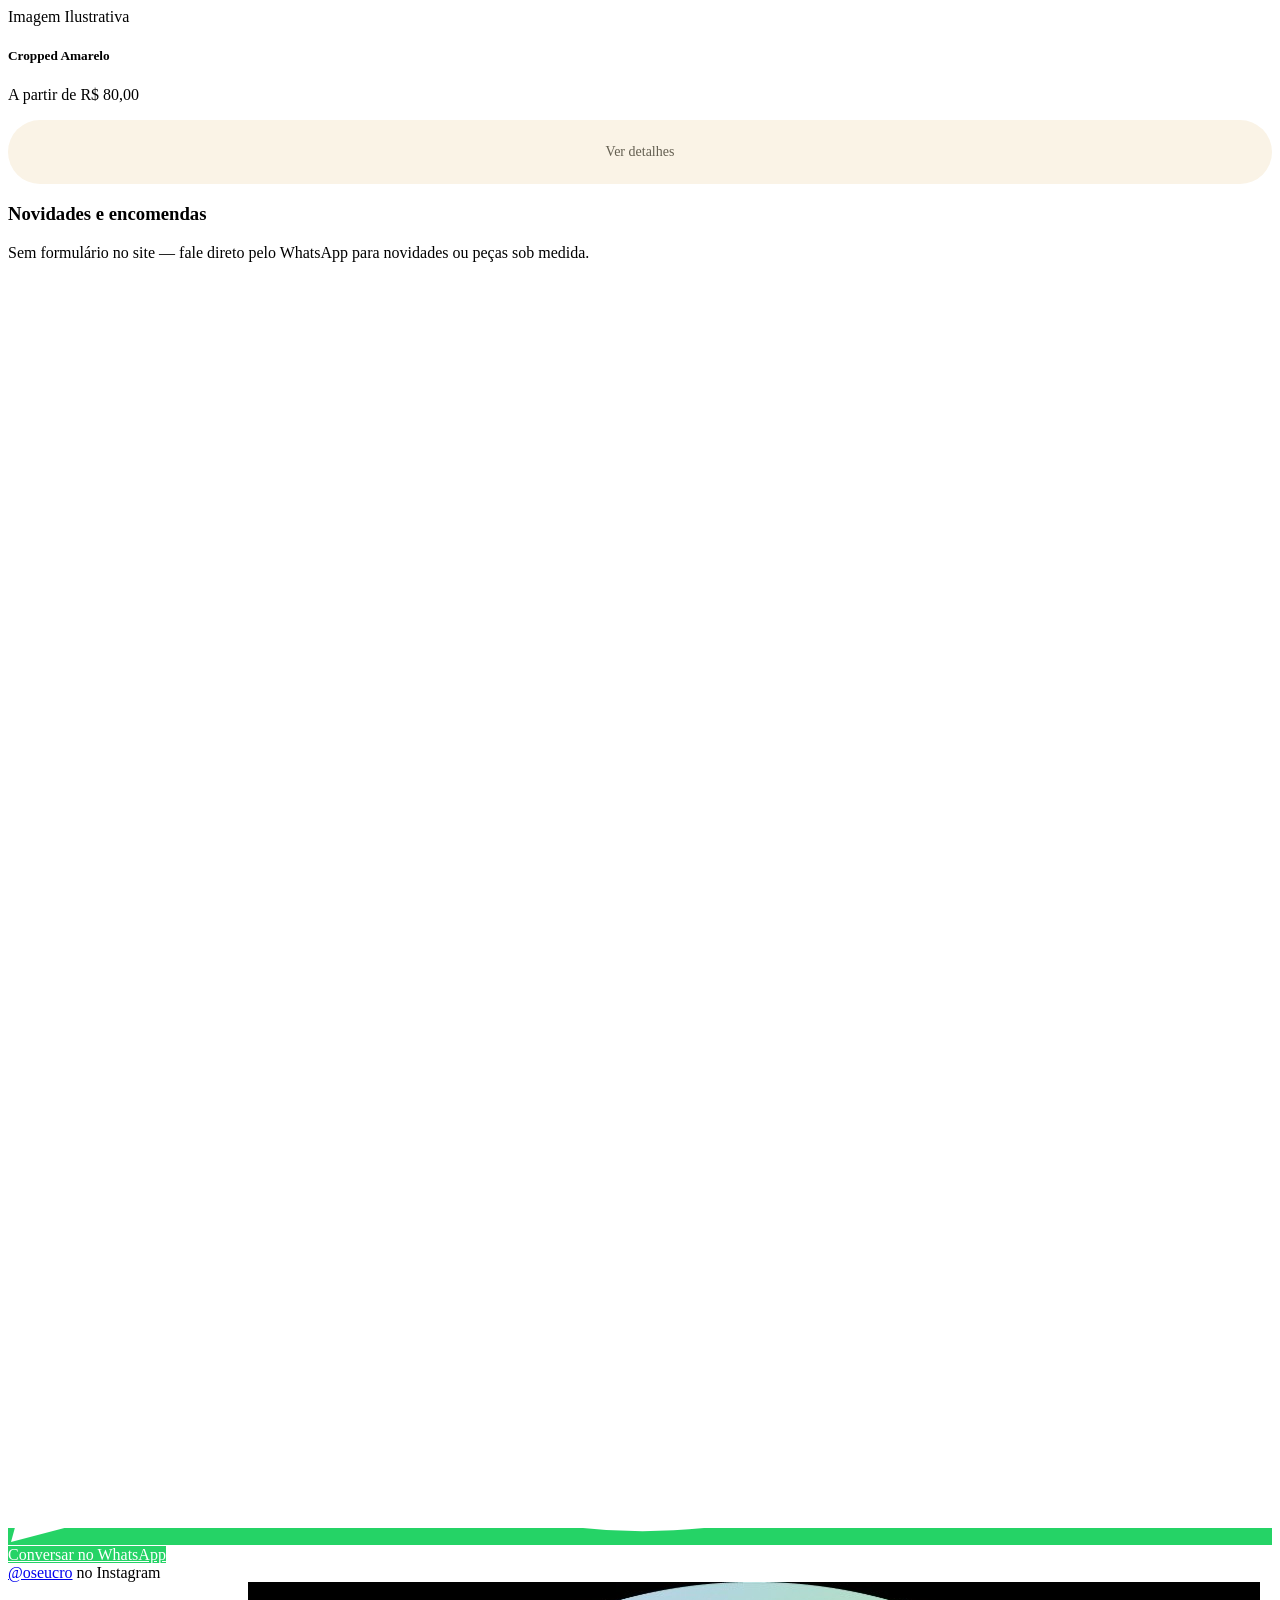
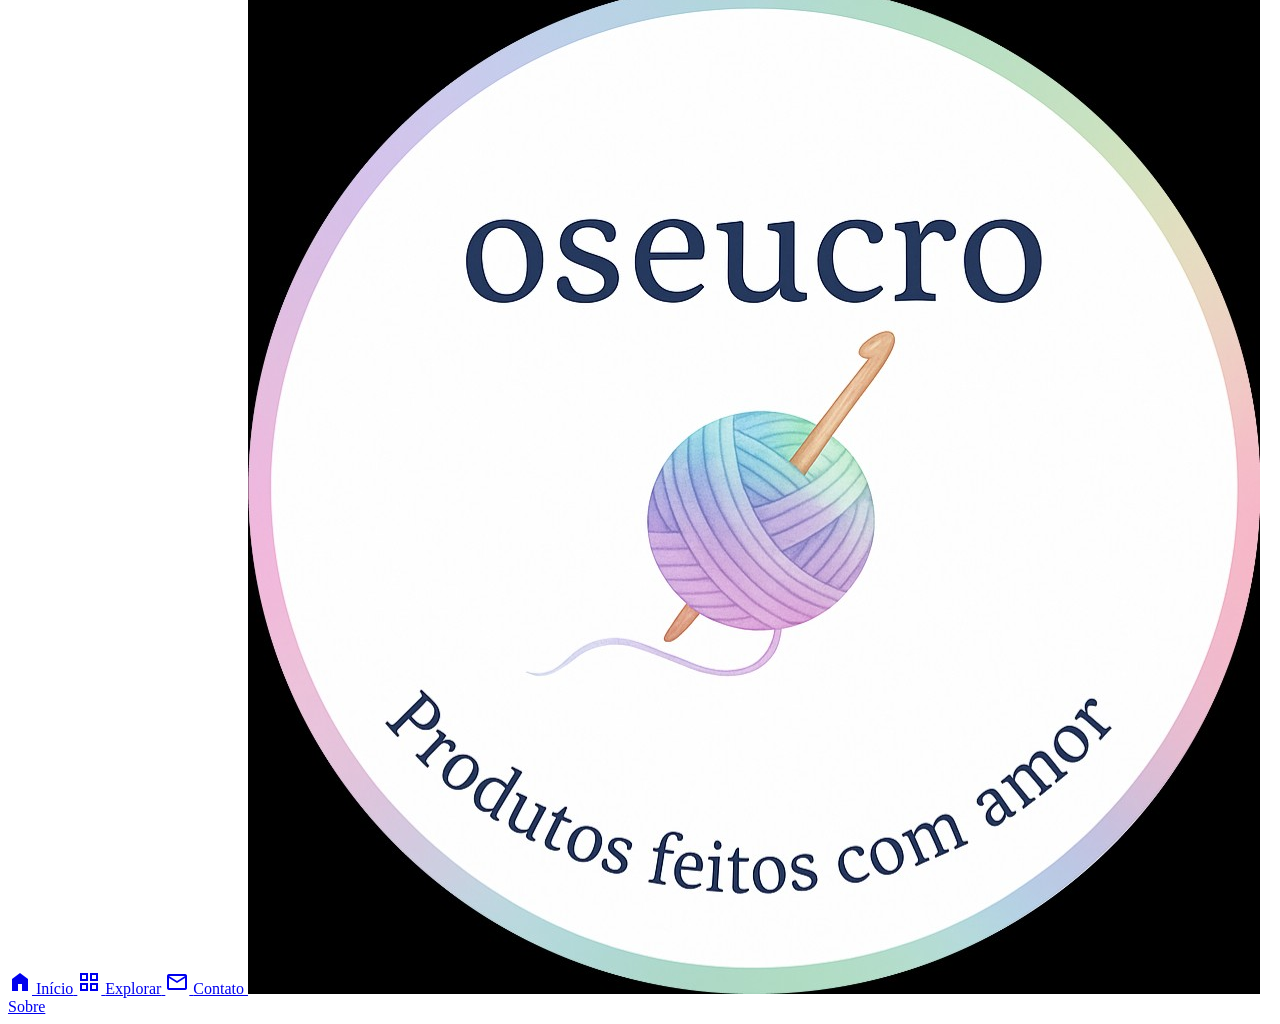
==== commit 21d6816a: "Adicionando fotos" ====
--- a/index.html
+++ b/index.html
@@ -98,7 +98,7 @@
 <div class="relative w-72 h-72 md:w-96 md:h-96 rounded-full overflow-hidden border-8 border-surface shadow-2xl z-10">
 <img alt="Detalhe em crochê" class="w-full h-full object-cover" src="assets\img\colar-1-1.png"/>
 </div>
-<p class="mt-3 text-xs tracking-wrface-variant/80">Imagem Ilustrativa</p>
+<p class="mt-3 text-xs text-on-surface-variant/80 tracking-wide">Imagem Ilustrativa</p>
 <a href="detalhes.html?id=colar-0&amp;origem=index" class="mt-6 btn-destaque-catalogo text-sm font-bold px-6 py-3">Ver detalhes</a>
 <div class="absolute inset-0 translate-x-4 translate-y-4 w-72 h-72 md:w-96 md:h-96 rounded-full bg-gradient-to-tr from-secondary-container to-primary-container/40 -z-10 blur-xl"></div>
 </div>
@@ -109,13 +109,13 @@
 <h2 class="sr-only">Categorias</h2>
 <div class="flex gap-3 overflow-x-auto pb-4 no-scrollbar">
 <a href="catalogo.html?categoria=colares" class="flex-shrink-0 px-6 py-3 rounded-full font-label text-sm whitespace-nowrap transition-colors bg-surface-container-low text-on-surface-variant hover:bg-primary hover:text-on-primary hover:shadow-sm active:bg-primary active:text-on-primary">Colares</a>
-<a href="catalogo.html?categoria=toucas" class="flex-shrink-0 px-6 py-3 rounded-full font-label text-sm whitespace-nowrap transition-colors bg-surface-container-low text-on-surface-variant hover:bg-primary hover:text-on-primary hover:shadow-sm active:bg-primary active:text-on-primary">Toucas</a>
 <a href="catalogo.html?categoria=cropped" class="flex-shrink-0 px-6 py-3 rounded-full font-label text-sm whitespace-nowrap transition-colors bg-surface-container-low text-on-surface-variant hover:bg-primary hover:text-on-primary hover:shadow-sm active:bg-primary active:text-on-primary">Cropped</a>
 <a href="catalogo.html?categoria=top" class="flex-shrink-0 px-6 py-3 rounded-full font-label text-sm whitespace-nowrap transition-colors bg-surface-container-low text-on-surface-variant hover:bg-primary hover:text-on-primary hover:shadow-sm active:bg-primary active:text-on-primary">Top</a>
+<a href="catalogo.html?categoria=pareos" class="flex-shrink-0 px-6 py-3 rounded-full font-label text-sm whitespace-nowrap transition-colors bg-surface-container-low text-on-surface-variant hover:bg-primary hover:text-on-primary hover:shadow-sm active:bg-primary active:text-on-primary">Pareôs</a>
+<a href="catalogo.html?categoria=bags" class="flex-shrink-0 px-6 py-3 rounded-full font-label text-sm whitespace-nowrap transition-colors bg-surface-container-low text-on-surface-variant hover:bg-primary hover:text-on-primary hover:shadow-sm active:bg-primary active:text-on-primary">Pocket Bags</a>
+<a href="catalogo.html?categoria=toucas" class="flex-shrink-0 px-6 py-3 rounded-full font-label text-sm whitespace-nowrap transition-colors bg-surface-container-low text-on-surface-variant hover:bg-primary hover:text-on-primary hover:shadow-sm active:bg-primary active:text-on-primary">Toucas</a>
 <a href="catalogo.html?categoria=bandanas" class="flex-shrink-0 px-6 py-3 rounded-full font-label text-sm whitespace-nowrap transition-colors bg-surface-container-low text-on-surface-variant hover:bg-primary hover:text-on-primary hover:shadow-sm active:bg-primary active:text-on-primary">Bandanas</a>
-<a href="catalogo.html?categoria=bags" class="flex-shrink-0 px-6 py-3 rounded-full font-label text-sm whitespace-nowrap transition-colors bg-surface-container-low text-on-surface-variant hover:bg-primary hover:text-on-primary hover:shadow-sm active:bg-primary active:text-on-primary">Bags</a>
 <a href="catalogo.html?categoria=bolsas" class="flex-shrink-0 px-6 py-3 rounded-full font-label text-sm whitespace-nowrap transition-colors bg-surface-container-low text-on-surface-variant hover:bg-primary hover:text-on-primary hover:shadow-sm active:bg-primary active:text-on-primary">Bolsas</a>
-<a href="catalogo.html?categoria=pareos" class="flex-shrink-0 px-6 py-3 rounded-full font-label text-sm whitespace-nowrap transition-colors bg-surface-container-low text-on-surface-variant hover:bg-primary hover:text-on-primary hover:shadow-sm active:bg-primary active:text-on-primary">Pareôs</a>
 </div>
 </section>
 
@@ -131,19 +131,19 @@
 <div class="col-span-2 md:col-span-1 bg-surface-container-low rounded-lg p-6 relative group overflow-hidden">
 <div class="absolute top-0 right-0 w-32 h-32 bg-secondary-container/20 rounded-full watercolor-blob -mr-10 -mt-10"></div>
 <div class="relative z-10">
-<a href="detalhes.html?id=banner-01&amp;origem=index" class="block rounded-full overflow-hidden w-48 h-48 mx-auto mb-6 shadow-xl group-hover:scale-105 transition-transform duration-500">
-<img alt="Pareô Nuvem" class="w-full h-full object-cover" src="https://lh3.googleusercontent.com/aida-public/[base64]"/>
+<a href="detalhes.html?id=bandana-1&amp;origem=index" class="block rounded-full overflow-hidden w-48 h-48 mx-auto mb-6 shadow-xl group-hover:scale-105 transition-transform duration-500">
+<img alt="Bandana Fio da Saudade" class="w-full h-full object-cover" src="assets/img/bandana-1-1.png"/>
 </a>
 <p class="text-[11px] tracking-wide text-on-surface-variant/80 text-center mb-2">Imagem Ilustrativa</p>
-<h5 class="font-headline text-2xl text-center text-on-surface">Bandana Susurros da Terra</h5>
-<p class="text-primary text-center font-bold mt-2">A partir de R$ 55,00</p>
-<a href="detalhes.html?id=banner-01&amp;origem=index" class="mt-4 w-full justify-center btn-destaque-catalogo py-3 font-bold">Ver detalhes</a>
+<h5 class="font-headline text-2xl text-center text-on-surface">Bandana Fio da Saudade</h5>
+<p class="text-primary text-center font-bold mt-2">A partir de R$ 60,00</p>
+<a href="detalhes.html?id=bandana-1&amp;origem=index" class="mt-4 w-full justify-center btn-destaque-catalogo py-3 font-bold">Ver detalhes</a>
 </div>
 </div>
 <div class="col-span-2 md:col-span-1 bg-surface-container-low rounded-lg p-6 relative group overflow-hidden">
 <div class="absolute top-0 right-0 w-32 h-32 bg-secondary-container/20 rounded-full watercolor-blob -mr-10 -mt-10"></div>
 <div class="relative z-10">
-<a href="detalhes.html?id=touca-lavanda&amp;origem=index" class="block rounded-full overflow-hidden w-48 h-48 mx-auto mb-6 shadow-xl group-hover:scale-105 transition-transform duration-500">
+<a href="detalhes.html?id=touca-2&amp;origem=index" class="block rounded-full overflow-hidden w-48 h-48 mx-auto mb-6 shadow-xl group-hover:scale-105 transition-transform duration-500">
 <img alt="Touca Lavanda" class="w-full h-full object-cover" src="assets/img/touca-laranja-1-1.png"/>
 </a>
 <p class="text-[11px] tracking-wide text-on-surface-variant/80 text-center mb-2">Imagem Ilustrativa</p>
@@ -156,7 +156,7 @@
 <div class="absolute top-0 right-0 w-32 h-32 bg-secondary-container/20 rounded-full watercolor-blob -mr-10 -mt-10"></div>
 <div class="relative z-10">
 <a href="detalhes.html?id=bag-cesto-m&amp;origem=index" class="block rounded-full overflow-hidden w-48 h-48 mx-auto mb-6 shadow-xl group-hover:scale-105 transition-transform duration-500">
-<img alt="Cesto Organizador M" class="w-full h-full object-cover" src="assets/img/cropped-amarelo-1-1.png"/>
+<img alt="Cropped Amarelo" class="w-full h-full object-cover" src="assets/img/cropped-amarelo-1-1.png"/>
 </a>
 <p class="text-[11px] tracking-wide text-on-surface-variant/80 text-center mb-2">Imagem Ilustrativa</p>
 <h5 class="font-headline text-2xl text-center text-on-surface">Cropped Amarelo</h5>
